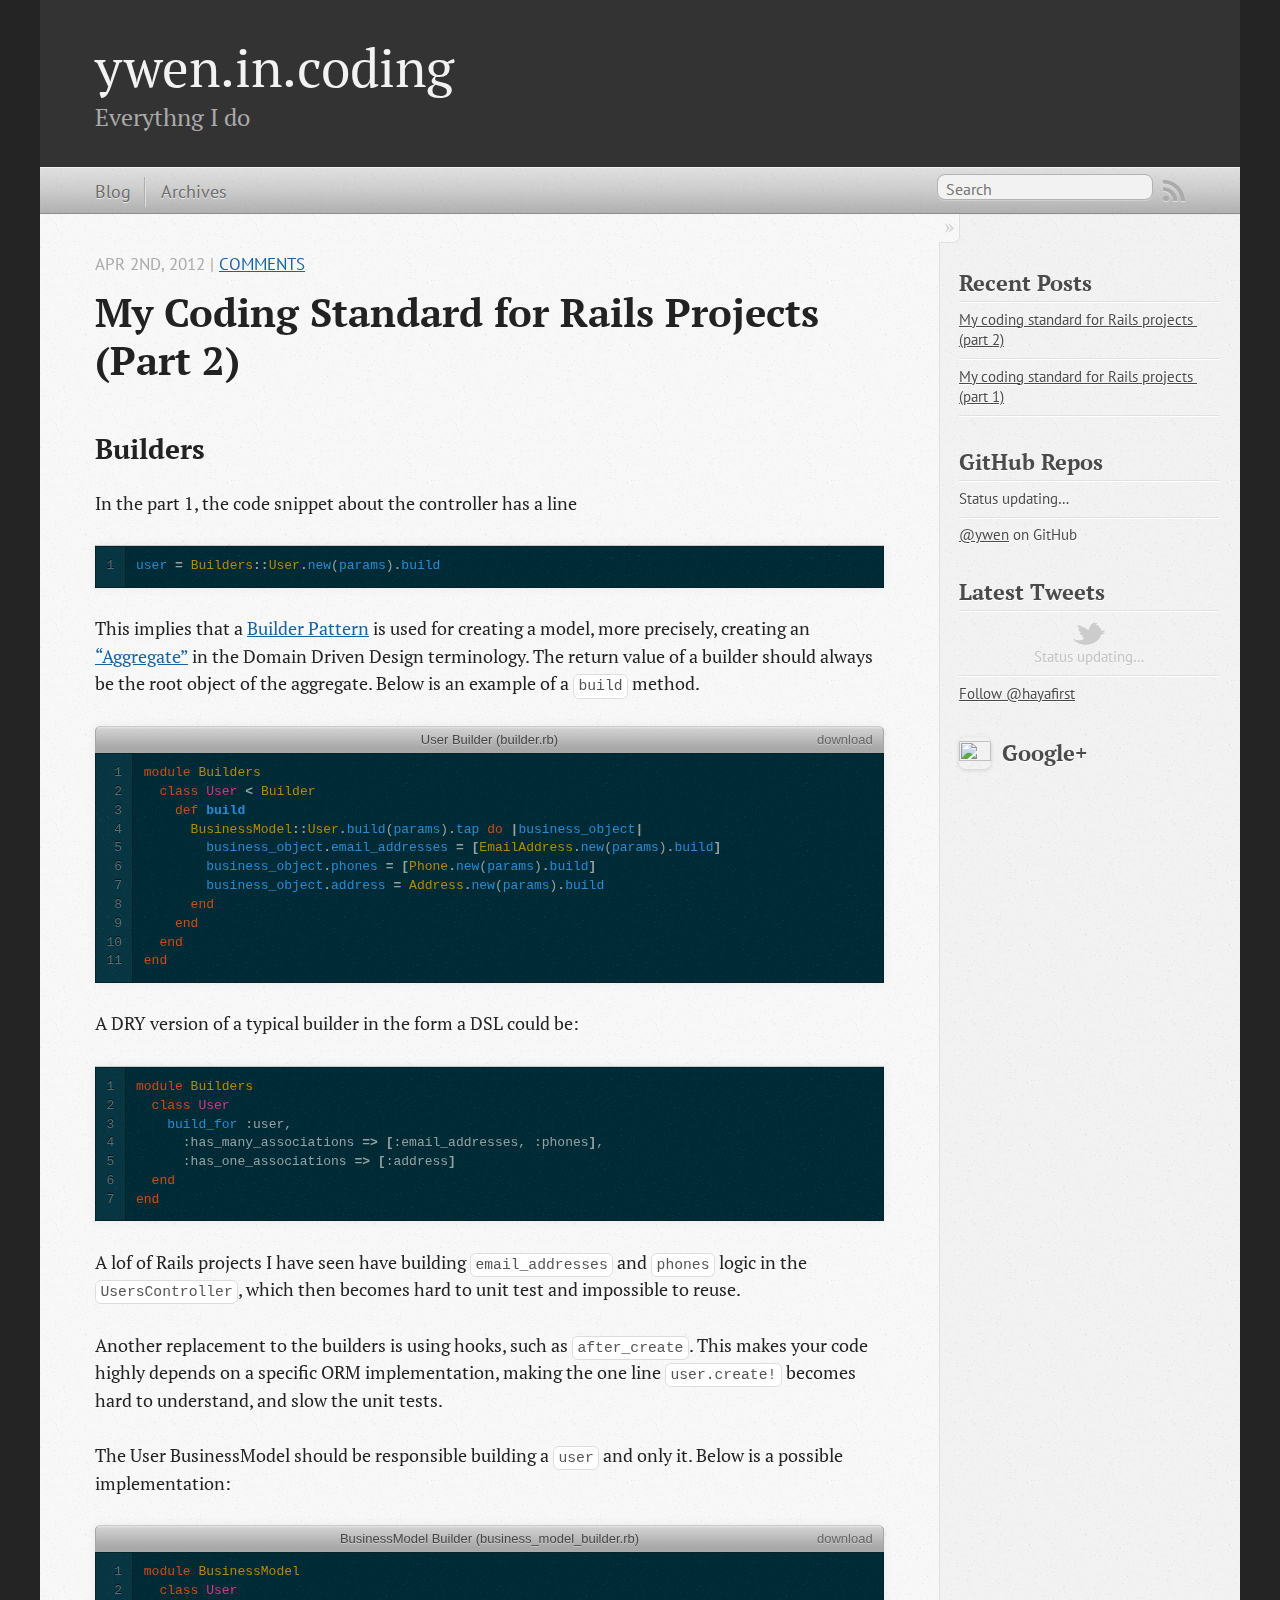
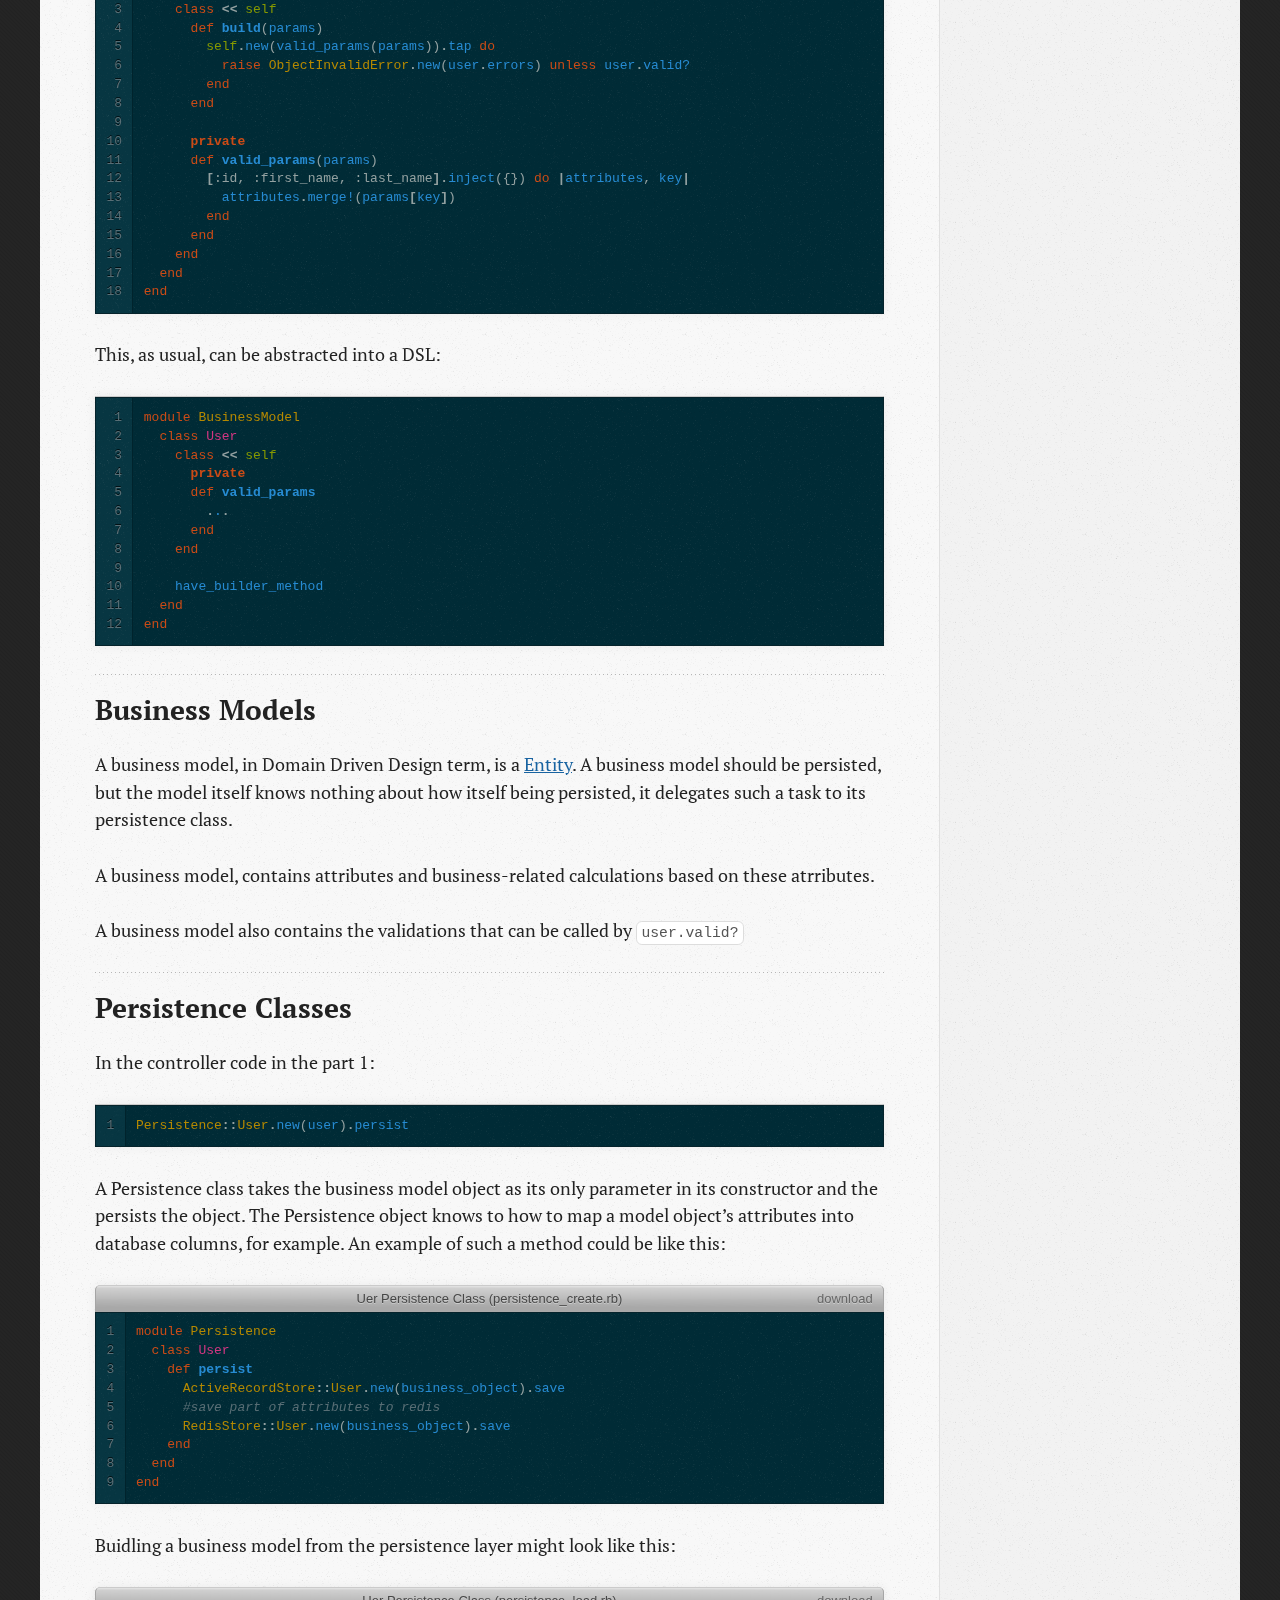
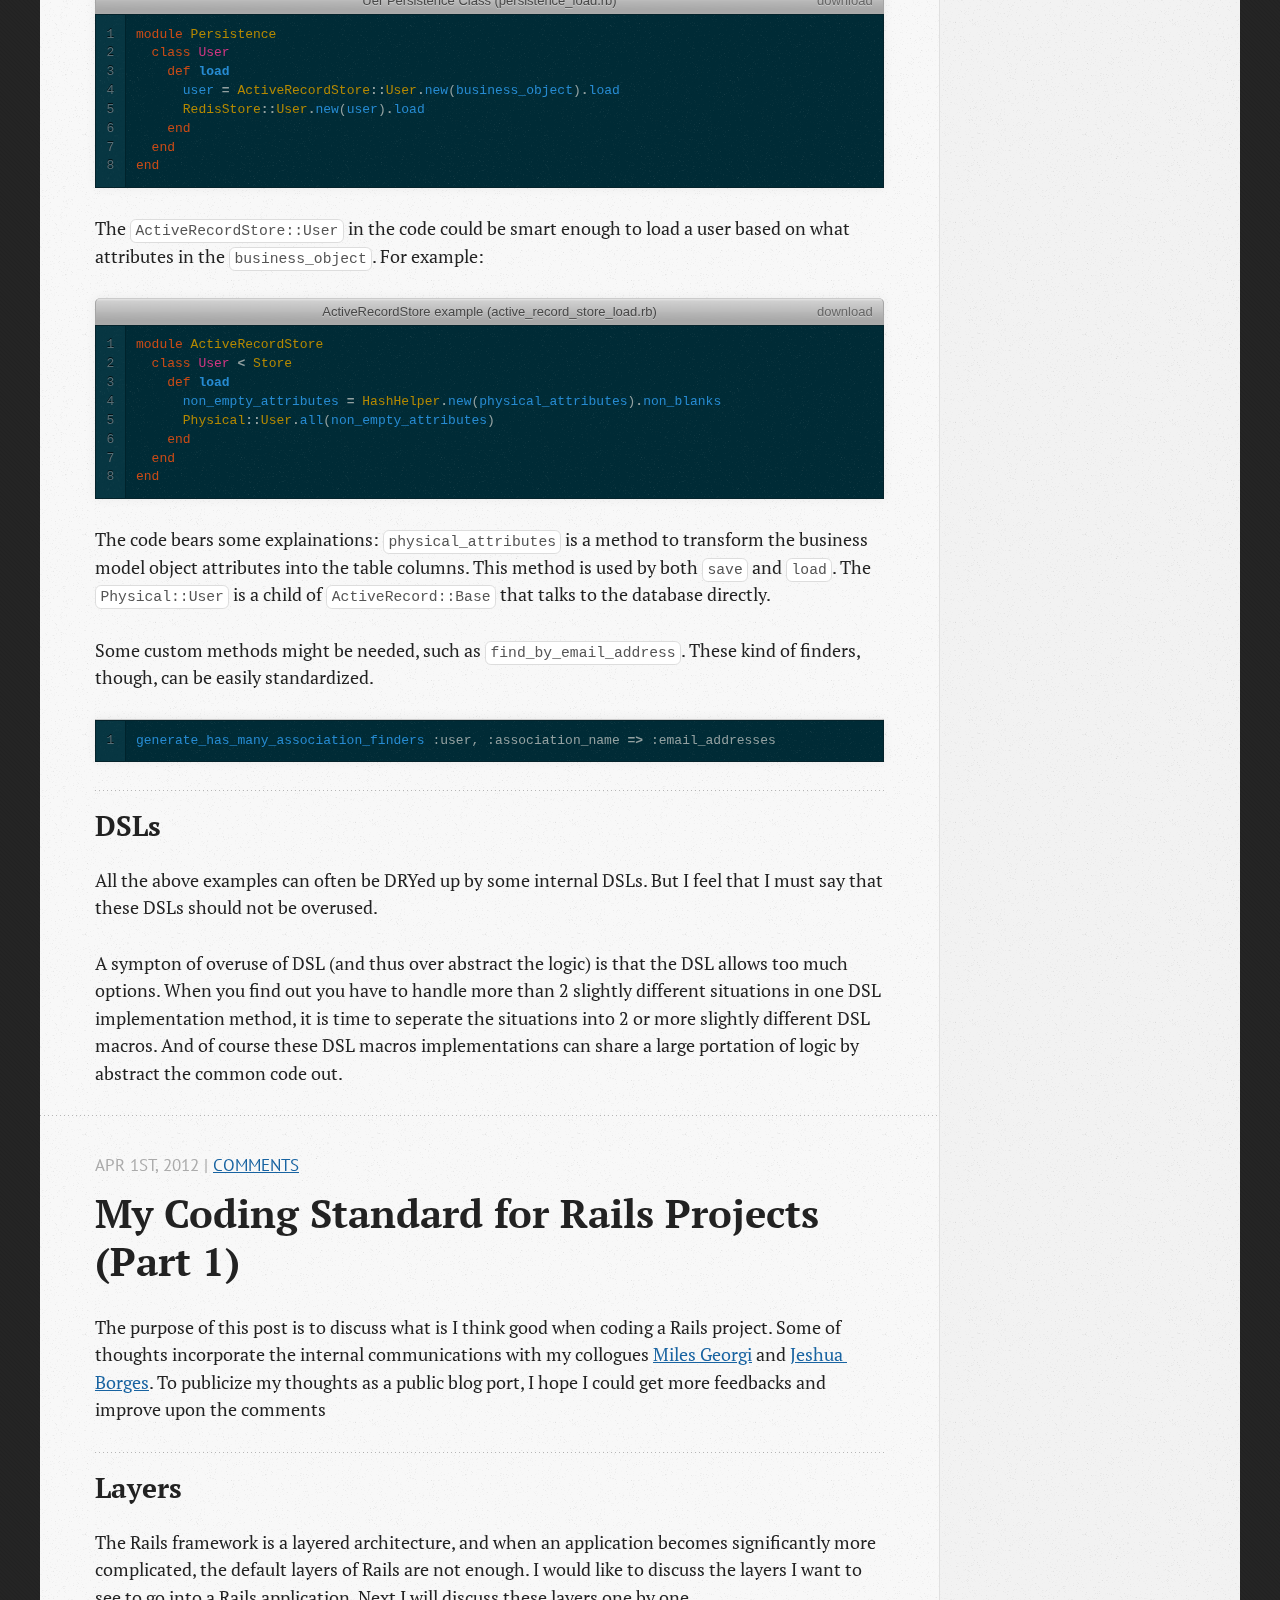
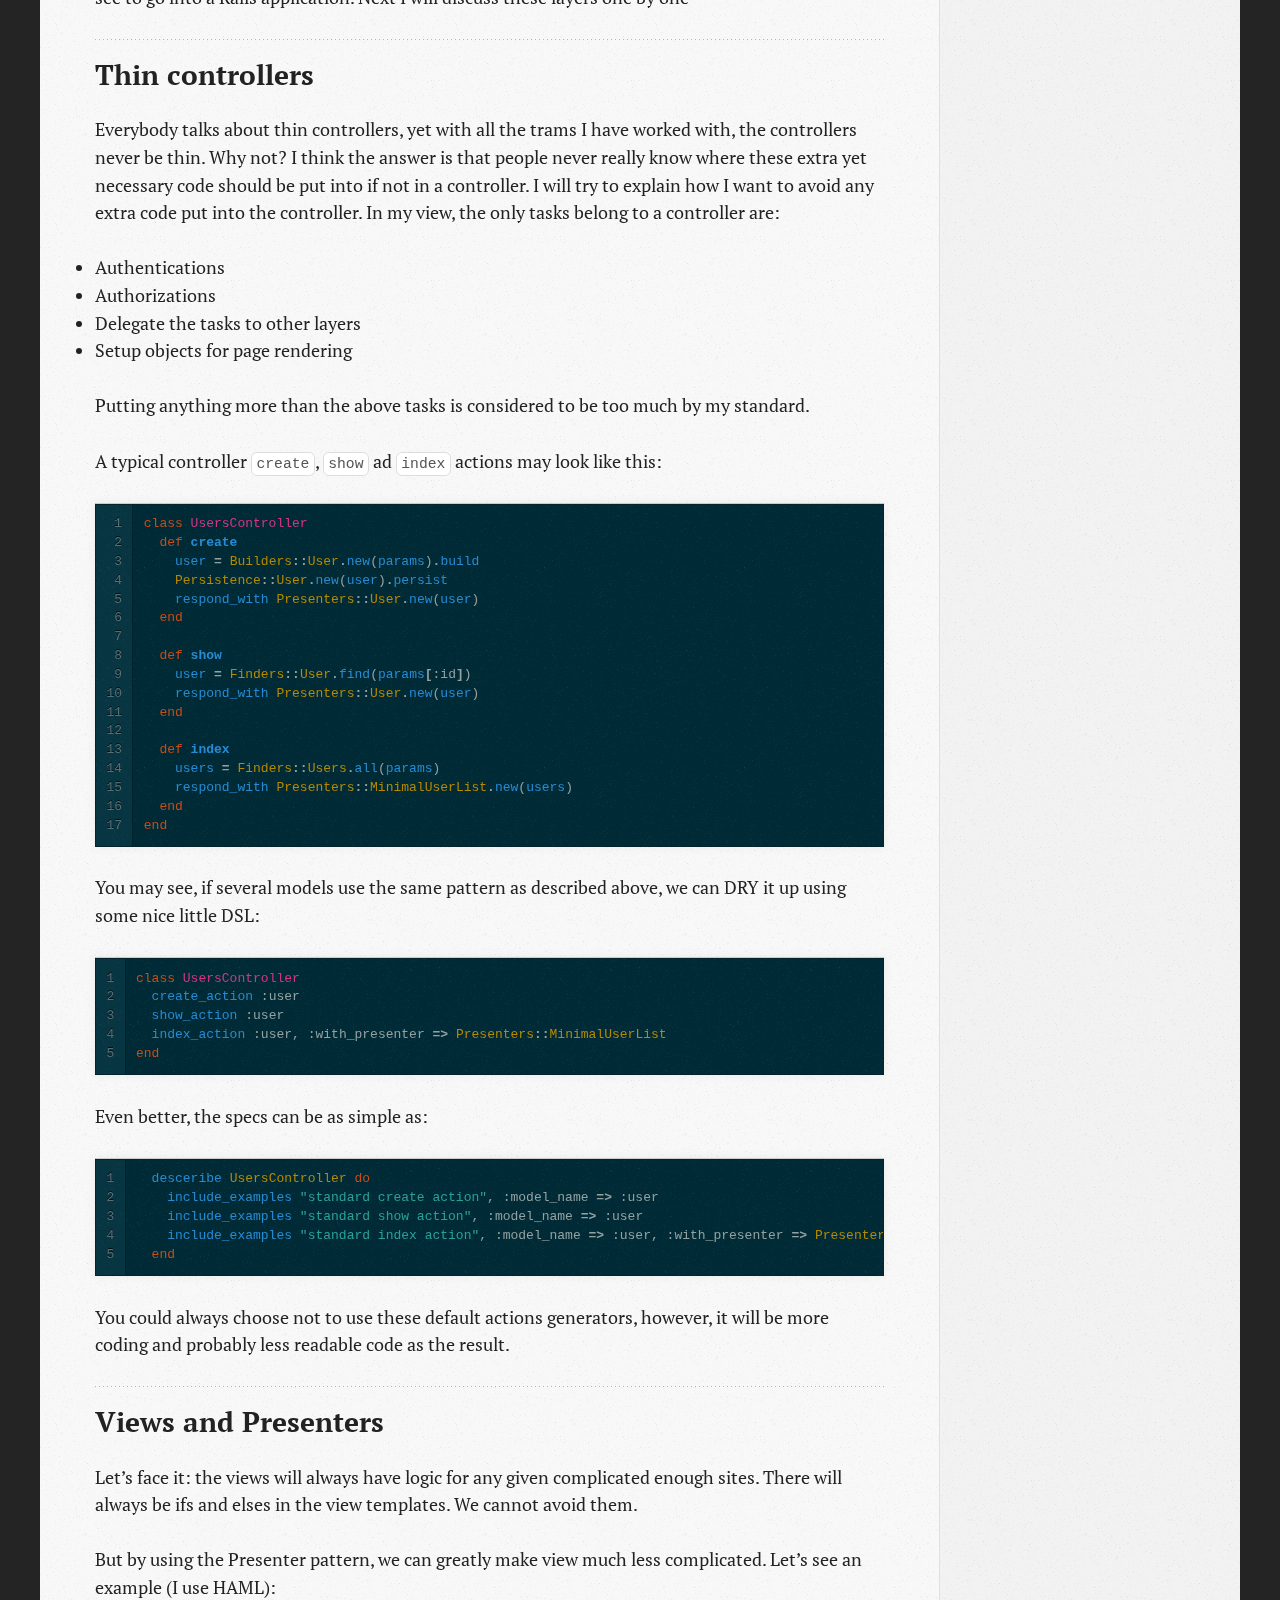
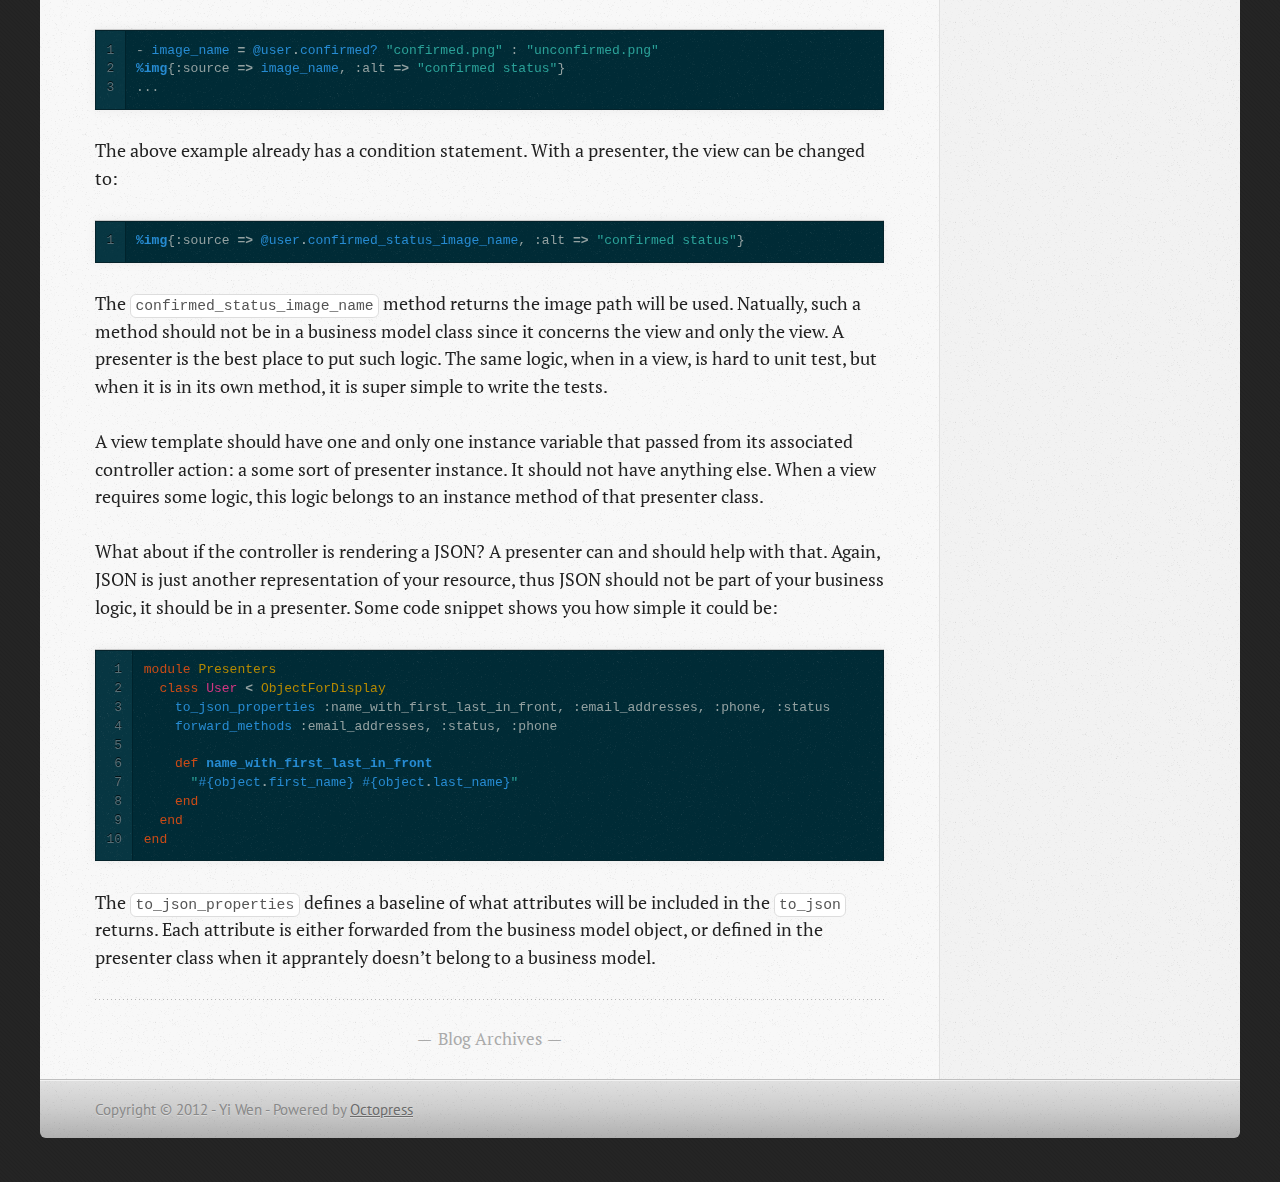
==== index.html @ 6535b7af "Site updated at 2012-04-03 04:26:03 UTC" ====
<!DOCTYPE html>
<!--[if IEMobile 7 ]><html class="no-js iem7"><![endif]-->
<!--[if lt IE 9]><html class="no-js lte-ie8"><![endif]-->
<!--[if (gt IE 8)|(gt IEMobile 7)|!(IEMobile)|!(IE)]><!--><html class="no-js" lang="en"><!--<![endif]-->
<head>
  <meta charset="utf-8">
  <title>ywen.in.coding</title>
  <meta name="author" content="Yi Wen">

  
  <meta name="description" content="Builders In the part 1, the code snippet about the controller has a line 1
user = Builders::User.new(params).build This implies that a Builder &hellip;">
  

  <!-- http://t.co/dKP3o1e -->
  <meta name="HandheldFriendly" content="True">
  <meta name="MobileOptimized" content="320">
  <meta name="viewport" content="width=device-width, initial-scale=1">

  
  <link rel="canonical" href="http://ywen.github.com">
  <link href="/favicon.png" rel="icon">
  <link href="/stylesheets/screen.css" media="screen, projection" rel="stylesheet" type="text/css">
  <script src="/javascripts/modernizr-2.0.js"></script>
  <script src="/javascripts/ender.js"></script>
  <script src="/javascripts/octopress.js" type="text/javascript"></script>
  <link href="/atom.xml" rel="alternate" title="ywen.in.coding" type="application/atom+xml">
  <!--Fonts from Google"s Web font directory at http://google.com/webfonts -->
<link href="http://fonts.googleapis.com/css?family=PT+Serif:regular,italic,bold,bolditalic" rel="stylesheet" type="text/css">
<link href="http://fonts.googleapis.com/css?family=PT+Sans:regular,italic,bold,bolditalic" rel="stylesheet" type="text/css">

  

</head>

<body   >
  <header role="banner"><hgroup>
  <h1><a href="/">ywen.in.coding</a></h1>
  
    <h2>Everythng I do</h2>
  
</hgroup>

</header>
  <nav role="navigation"><ul class="subscription" data-subscription="rss">
  <li><a href="/atom.xml" rel="subscribe-rss" title="subscribe via RSS">RSS</a></li>
  
</ul>
  
<form action="http://google.com/search" method="get">
  <fieldset role="search">
    <input type="hidden" name="q" value="site:ywen.github.com" />
    <input class="search" type="text" name="q" results="0" placeholder="Search"/>
  </fieldset>
</form>
  
<ul class="main-navigation">
  <li><a href="/">Blog</a></li>
  <li><a href="/blog/archives">Archives</a></li>
</ul>

</nav>
  <div id="main">
    <div id="content">
      <div class="blog-index">
  
  
  
    <article>
      
  <header>
    
      <h1 class="entry-title"><a href="/blog/2012/04/02/coding-standard-part-2/">My Coding Standard for Rails Projects (Part 2)</a></h1>
    
    
      <p class="meta">
        








  


<time datetime="2012-04-02T00:00:00-05:00" pubdate data-updated="true">Apr 2<span>nd</span>, 2012</time>
        
         | <a href="/blog/2012/04/02/coding-standard-part-2/#disqus_thread">Comments</a>
        
      </p>
    
  </header>


  <div class="entry-content"><h2>Builders</h2>

<p>In the part 1, the code snippet about the controller has a line</p>

<figure class='code'><figcaption><span></span></figcaption><div class="highlight"><table><tr><td class="gutter"><pre class="line-numbers"><span class='line-number'>1</span>
</pre></td><td class='code'><pre><code class='ruby'><span class='line'><span class="n">user</span> <span class="o">=</span> <span class="no">Builders</span><span class="o">::</span><span class="no">User</span><span class="o">.</span><span class="n">new</span><span class="p">(</span><span class="n">params</span><span class="p">)</span><span class="o">.</span><span class="n">build</span>
</span></code></pre></td></tr></table></div></figure>


<p>This implies that a <a href="http://en.wikipedia.org/wiki/Builder_pattern">Builder Pattern</a> is used for creating a model, more precisely, creating an <a href="http://domaindrivendesign.org/node/88">&#8220;Aggregate&#8221;</a> in the Domain Driven Design terminology. The return value of a builder should always be the root object of the aggregate. Below is an example of a <code>build</code> method.</p>

<figure class='code'><figcaption><span>User Builder  (builder.rb)</span> <a href='/downloads/code/builder.rb'>download</a></figcaption>
 <div class="highlight"><table><tr><td class="gutter"><pre class="line-numbers"><span class='line-number'>1</span>
<span class='line-number'>2</span>
<span class='line-number'>3</span>
<span class='line-number'>4</span>
<span class='line-number'>5</span>
<span class='line-number'>6</span>
<span class='line-number'>7</span>
<span class='line-number'>8</span>
<span class='line-number'>9</span>
<span class='line-number'>10</span>
<span class='line-number'>11</span>
</pre></td><td class='code'><pre><code class='ruby'><span class='line'><span class="k">module</span> <span class="nn">Builders</span>
</span><span class='line'>  <span class="k">class</span> <span class="nc">User</span> <span class="o">&lt;</span> <span class="no">Builder</span>
</span><span class='line'>    <span class="k">def</span> <span class="nf">build</span>
</span><span class='line'>      <span class="no">BusinessModel</span><span class="o">::</span><span class="no">User</span><span class="o">.</span><span class="n">build</span><span class="p">(</span><span class="n">params</span><span class="p">)</span><span class="o">.</span><span class="n">tap</span> <span class="k">do</span> <span class="o">|</span><span class="n">business_object</span><span class="o">|</span>
</span><span class='line'>        <span class="n">business_object</span><span class="o">.</span><span class="n">email_addresses</span> <span class="o">=</span> <span class="o">[</span><span class="no">EmailAddress</span><span class="o">.</span><span class="n">new</span><span class="p">(</span><span class="n">params</span><span class="p">)</span><span class="o">.</span><span class="n">build</span><span class="o">]</span>
</span><span class='line'>        <span class="n">business_object</span><span class="o">.</span><span class="n">phones</span> <span class="o">=</span> <span class="o">[</span><span class="no">Phone</span><span class="o">.</span><span class="n">new</span><span class="p">(</span><span class="n">params</span><span class="p">)</span><span class="o">.</span><span class="n">build</span><span class="o">]</span>
</span><span class='line'>        <span class="n">business_object</span><span class="o">.</span><span class="n">address</span> <span class="o">=</span> <span class="no">Address</span><span class="o">.</span><span class="n">new</span><span class="p">(</span><span class="n">params</span><span class="p">)</span><span class="o">.</span><span class="n">build</span>
</span><span class='line'>      <span class="k">end</span>
</span><span class='line'>    <span class="k">end</span>
</span><span class='line'>  <span class="k">end</span>
</span><span class='line'><span class="k">end</span>
</span></code></pre></td></tr></table></div></figure>


<p>A DRY version of a typical builder in the form a DSL could be:</p>

<figure class='code'><figcaption><span></span></figcaption><div class="highlight"><table><tr><td class="gutter"><pre class="line-numbers"><span class='line-number'>1</span>
<span class='line-number'>2</span>
<span class='line-number'>3</span>
<span class='line-number'>4</span>
<span class='line-number'>5</span>
<span class='line-number'>6</span>
<span class='line-number'>7</span>
</pre></td><td class='code'><pre><code class='ruby'><span class='line'><span class="k">module</span> <span class="nn">Builders</span>
</span><span class='line'>  <span class="k">class</span> <span class="nc">User</span>
</span><span class='line'>    <span class="n">build_for</span> <span class="ss">:user</span><span class="p">,</span>
</span><span class='line'>      <span class="ss">:has_many_associations</span> <span class="o">=&gt;</span> <span class="o">[</span><span class="ss">:email_addresses</span><span class="p">,</span> <span class="ss">:phones</span><span class="o">]</span><span class="p">,</span>
</span><span class='line'>      <span class="ss">:has_one_associations</span> <span class="o">=&gt;</span> <span class="o">[</span><span class="ss">:address</span><span class="o">]</span>
</span><span class='line'>  <span class="k">end</span>
</span><span class='line'><span class="k">end</span>
</span></code></pre></td></tr></table></div></figure>


<p>A lof of Rails projects I have seen have building <code>email_addresses</code> and <code>phones</code> logic in the <code>UsersController</code>, which then becomes hard to unit test and impossible to reuse.</p>

<p>Another replacement to the builders is using hooks, such as <code>after_create</code>. This makes your code highly depends on a specific ORM implementation, making the one line <code>user.create!</code> becomes hard to understand, and slow the unit tests.</p>

<p>The User BusinessModel should be responsible building a <code>user</code> and only it. Below is a possible implementation:</p>

<figure class='code'><figcaption><span>BusinessModel Builder  (business_model_builder.rb)</span> <a href='/downloads/code/business_model_builder.rb'>download</a></figcaption>
 <div class="highlight"><table><tr><td class="gutter"><pre class="line-numbers"><span class='line-number'>1</span>
<span class='line-number'>2</span>
<span class='line-number'>3</span>
<span class='line-number'>4</span>
<span class='line-number'>5</span>
<span class='line-number'>6</span>
<span class='line-number'>7</span>
<span class='line-number'>8</span>
<span class='line-number'>9</span>
<span class='line-number'>10</span>
<span class='line-number'>11</span>
<span class='line-number'>12</span>
<span class='line-number'>13</span>
<span class='line-number'>14</span>
<span class='line-number'>15</span>
<span class='line-number'>16</span>
<span class='line-number'>17</span>
<span class='line-number'>18</span>
</pre></td><td class='code'><pre><code class='ruby'><span class='line'><span class="k">module</span> <span class="nn">BusinessModel</span>
</span><span class='line'>  <span class="k">class</span> <span class="nc">User</span>
</span><span class='line'>    <span class="k">class</span> <span class="o">&lt;&lt;</span> <span class="nb">self</span>
</span><span class='line'>      <span class="k">def</span> <span class="nf">build</span><span class="p">(</span><span class="n">params</span><span class="p">)</span>
</span><span class='line'>        <span class="nb">self</span><span class="o">.</span><span class="n">new</span><span class="p">(</span><span class="n">valid_params</span><span class="p">(</span><span class="n">params</span><span class="p">))</span><span class="o">.</span><span class="n">tap</span> <span class="k">do</span>
</span><span class='line'>          <span class="k">raise</span> <span class="no">ObjectInvalidError</span><span class="o">.</span><span class="n">new</span><span class="p">(</span><span class="n">user</span><span class="o">.</span><span class="n">errors</span><span class="p">)</span> <span class="k">unless</span> <span class="n">user</span><span class="o">.</span><span class="n">valid?</span>
</span><span class='line'>        <span class="k">end</span>
</span><span class='line'>      <span class="k">end</span>
</span><span class='line'>
</span><span class='line'>      <span class="kp">private</span>
</span><span class='line'>      <span class="k">def</span> <span class="nf">valid_params</span><span class="p">(</span><span class="n">params</span><span class="p">)</span>
</span><span class='line'>        <span class="o">[</span><span class="ss">:id</span><span class="p">,</span> <span class="ss">:first_name</span><span class="p">,</span> <span class="ss">:last_name</span><span class="o">].</span><span class="n">inject</span><span class="p">({})</span> <span class="k">do</span> <span class="o">|</span><span class="n">attributes</span><span class="p">,</span> <span class="n">key</span><span class="o">|</span>
</span><span class='line'>          <span class="n">attributes</span><span class="o">.</span><span class="n">merge!</span><span class="p">(</span><span class="n">params</span><span class="o">[</span><span class="n">key</span><span class="o">]</span><span class="p">)</span>
</span><span class='line'>        <span class="k">end</span>
</span><span class='line'>      <span class="k">end</span>
</span><span class='line'>    <span class="k">end</span>
</span><span class='line'>  <span class="k">end</span>
</span><span class='line'><span class="k">end</span>
</span></code></pre></td></tr></table></div></figure>


<p>This, as usual, can be abstracted into a DSL:</p>

<figure class='code'><figcaption><span></span></figcaption><div class="highlight"><table><tr><td class="gutter"><pre class="line-numbers"><span class='line-number'>1</span>
<span class='line-number'>2</span>
<span class='line-number'>3</span>
<span class='line-number'>4</span>
<span class='line-number'>5</span>
<span class='line-number'>6</span>
<span class='line-number'>7</span>
<span class='line-number'>8</span>
<span class='line-number'>9</span>
<span class='line-number'>10</span>
<span class='line-number'>11</span>
<span class='line-number'>12</span>
</pre></td><td class='code'><pre><code class='ruby'><span class='line'><span class="k">module</span> <span class="nn">BusinessModel</span>
</span><span class='line'>  <span class="k">class</span> <span class="nc">User</span>
</span><span class='line'>    <span class="k">class</span> <span class="o">&lt;&lt;</span> <span class="nb">self</span>
</span><span class='line'>      <span class="kp">private</span>
</span><span class='line'>      <span class="k">def</span> <span class="nf">valid_params</span>
</span><span class='line'>        <span class="o">.</span><span class="n">.</span><span class="o">.</span>
</span><span class='line'>      <span class="k">end</span>
</span><span class='line'>    <span class="k">end</span>
</span><span class='line'>
</span><span class='line'>    <span class="n">have_builder_method</span>
</span><span class='line'>  <span class="k">end</span>
</span><span class='line'><span class="k">end</span>
</span></code></pre></td></tr></table></div></figure>


<h2>Business Models</h2>

<p>A business model, in Domain Driven Design term, is a <a href="http://domaindrivendesign.org/node/109">Entity</a>. A business model should be persisted, but the model itself knows nothing about how itself being persisted, it delegates such a task to its persistence class.</p>

<p>A business model, contains attributes and business-related calculations based on these atrributes.</p>

<p>A business model also contains the validations that can be called by <code>user.valid?</code></p>

<h2>Persistence Classes</h2>

<p>In the controller code in the part 1:</p>

<figure class='code'><figcaption><span></span></figcaption><div class="highlight"><table><tr><td class="gutter"><pre class="line-numbers"><span class='line-number'>1</span>
</pre></td><td class='code'><pre><code class='ruby'><span class='line'><span class="no">Persistence</span><span class="o">::</span><span class="no">User</span><span class="o">.</span><span class="n">new</span><span class="p">(</span><span class="n">user</span><span class="p">)</span><span class="o">.</span><span class="n">persist</span>
</span></code></pre></td></tr></table></div></figure>


<p>A Persistence class takes the business model object as its only parameter in its constructor and the persists the object. The Persistence object knows to how to map a model object&#8217;s attributes into database columns, for example. An example of such a method could be like this:</p>

<figure class='code'><figcaption><span>Uer Persistence Class  (persistence_create.rb)</span> <a href='/downloads/code/persistence_create.rb'>download</a></figcaption>
 <div class="highlight"><table><tr><td class="gutter"><pre class="line-numbers"><span class='line-number'>1</span>
<span class='line-number'>2</span>
<span class='line-number'>3</span>
<span class='line-number'>4</span>
<span class='line-number'>5</span>
<span class='line-number'>6</span>
<span class='line-number'>7</span>
<span class='line-number'>8</span>
<span class='line-number'>9</span>
</pre></td><td class='code'><pre><code class='ruby'><span class='line'><span class="k">module</span> <span class="nn">Persistence</span>
</span><span class='line'>  <span class="k">class</span> <span class="nc">User</span>
</span><span class='line'>    <span class="k">def</span> <span class="nf">persist</span>
</span><span class='line'>      <span class="no">ActiveRecordStore</span><span class="o">::</span><span class="no">User</span><span class="o">.</span><span class="n">new</span><span class="p">(</span><span class="n">business_object</span><span class="p">)</span><span class="o">.</span><span class="n">save</span>
</span><span class='line'>      <span class="c1">#save part of attributes to redis</span>
</span><span class='line'>      <span class="no">RedisStore</span><span class="o">::</span><span class="no">User</span><span class="o">.</span><span class="n">new</span><span class="p">(</span><span class="n">business_object</span><span class="p">)</span><span class="o">.</span><span class="n">save</span>
</span><span class='line'>    <span class="k">end</span>
</span><span class='line'>  <span class="k">end</span>
</span><span class='line'><span class="k">end</span>
</span></code></pre></td></tr></table></div></figure>


<p>Buidling a business model from the persistence layer might look like this:</p>

<figure class='code'><figcaption><span>Uer Persistence Class  (persistence_load.rb)</span> <a href='/downloads/code/persistence_load.rb'>download</a></figcaption>
 <div class="highlight"><table><tr><td class="gutter"><pre class="line-numbers"><span class='line-number'>1</span>
<span class='line-number'>2</span>
<span class='line-number'>3</span>
<span class='line-number'>4</span>
<span class='line-number'>5</span>
<span class='line-number'>6</span>
<span class='line-number'>7</span>
<span class='line-number'>8</span>
</pre></td><td class='code'><pre><code class='ruby'><span class='line'><span class="k">module</span> <span class="nn">Persistence</span>
</span><span class='line'>  <span class="k">class</span> <span class="nc">User</span>
</span><span class='line'>    <span class="k">def</span> <span class="nf">load</span>
</span><span class='line'>      <span class="n">user</span> <span class="o">=</span> <span class="no">ActiveRecordStore</span><span class="o">::</span><span class="no">User</span><span class="o">.</span><span class="n">new</span><span class="p">(</span><span class="n">business_object</span><span class="p">)</span><span class="o">.</span><span class="n">load</span>
</span><span class='line'>      <span class="no">RedisStore</span><span class="o">::</span><span class="no">User</span><span class="o">.</span><span class="n">new</span><span class="p">(</span><span class="n">user</span><span class="p">)</span><span class="o">.</span><span class="n">load</span>
</span><span class='line'>    <span class="k">end</span>
</span><span class='line'>  <span class="k">end</span>
</span><span class='line'><span class="k">end</span>
</span></code></pre></td></tr></table></div></figure>


<p>The <code>ActiveRecordStore::User</code> in the code could be smart enough to load a user based on what attributes in the <code>business_object</code>. For example:</p>

<figure class='code'><figcaption><span>ActiveRecordStore example  (active_record_store_load.rb)</span> <a href='/downloads/code/active_record_store_load.rb'>download</a></figcaption>
 <div class="highlight"><table><tr><td class="gutter"><pre class="line-numbers"><span class='line-number'>1</span>
<span class='line-number'>2</span>
<span class='line-number'>3</span>
<span class='line-number'>4</span>
<span class='line-number'>5</span>
<span class='line-number'>6</span>
<span class='line-number'>7</span>
<span class='line-number'>8</span>
</pre></td><td class='code'><pre><code class='ruby'><span class='line'><span class="k">module</span> <span class="nn">ActiveRecordStore</span>
</span><span class='line'>  <span class="k">class</span> <span class="nc">User</span> <span class="o">&lt;</span> <span class="no">Store</span>
</span><span class='line'>    <span class="k">def</span> <span class="nf">load</span>
</span><span class='line'>      <span class="n">non_empty_attributes</span> <span class="o">=</span> <span class="no">HashHelper</span><span class="o">.</span><span class="n">new</span><span class="p">(</span><span class="n">physical_attributes</span><span class="p">)</span><span class="o">.</span><span class="n">non_blanks</span>
</span><span class='line'>      <span class="no">Physical</span><span class="o">::</span><span class="no">User</span><span class="o">.</span><span class="n">all</span><span class="p">(</span><span class="n">non_empty_attributes</span><span class="p">)</span>
</span><span class='line'>    <span class="k">end</span>
</span><span class='line'>  <span class="k">end</span>
</span><span class='line'><span class="k">end</span>
</span></code></pre></td></tr></table></div></figure>


<p>The code bears some explainations: <code>physical_attributes</code> is a method to transform the business model object attributes into the table columns. This method is used by both <code>save</code> and <code>load</code>. The <code>Physical::User</code> is a child of <code>ActiveRecord::Base</code> that talks to the database directly.</p>

<p>Some custom methods might be needed, such as <code>find_by_email_address</code>. These kind of finders, though, can be easily standardized.</p>

<figure class='code'><figcaption><span></span></figcaption><div class="highlight"><table><tr><td class="gutter"><pre class="line-numbers"><span class='line-number'>1</span>
</pre></td><td class='code'><pre><code class='ruby'><span class='line'><span class="n">generate_has_many_association_finders</span> <span class="ss">:user</span><span class="p">,</span> <span class="ss">:association_name</span> <span class="o">=&gt;</span> <span class="ss">:email_addresses</span>
</span></code></pre></td></tr></table></div></figure>


<h2>DSLs</h2>

<p>All the above examples can often be DRYed up by some internal DSLs. But I feel that I must say that these DSLs should not be overused.</p>

<p>A sympton of overuse of DSL (and thus over abstract the logic) is that the DSL allows too much options. When you find out you have to handle more than 2 slightly different situations in one DSL implementation method, it is time to seperate the situations into 2 or more slightly different DSL macros. And of course these DSL macros implementations can share a large portation of logic by abstract the common code out.</p>
</div>
  
  


    </article>
  
  
    <article>
      
  <header>
    
      <h1 class="entry-title"><a href="/blog/2012/04/01/coding-standard-part-1/">My Coding Standard for Rails Projects (Part 1)</a></h1>
    
    
      <p class="meta">
        








  


<time datetime="2012-04-01T00:00:00-05:00" pubdate data-updated="true">Apr 1<span>st</span>, 2012</time>
        
         | <a href="/blog/2012/04/01/coding-standard-part-1/#disqus_thread">Comments</a>
        
      </p>
    
  </header>


  <div class="entry-content"><p>The purpose of this post is to discuss what is I think good when coding a Rails project. Some of thoughts incorporate the internal communications with my collogues <a href="https://github.com/azimux">Miles Georgi</a> and <a href="https://github.com/jeshuaborges">Jeshua Borges</a>. To publicize my thoughts as a public blog port, I hope I could get more feedbacks and improve upon the comments</p>

<h2>Layers</h2>

<p>The Rails framework is a layered architecture, and when an application becomes significantly more complicated, the default layers of Rails are not enough. I would like to discuss the layers I want to see to go into a Rails application. Next I will discuss these layers one by one</p>

<h2>Thin controllers</h2>

<p>Everybody talks about thin controllers, yet with all the trams I have worked with, the controllers never be thin. Why not? I think the answer is that people never really know where these extra yet necessary code should be put into if not in a controller. I will try to explain how I want to avoid any extra code put into the controller. In my view, the only tasks belong to a controller are:</p>

<ul>
<li>Authentications</li>
<li>Authorizations</li>
<li>Delegate the tasks to other layers</li>
<li>Setup objects for page rendering</li>
</ul>


<p>Putting anything more than the above tasks is considered to be too much by my standard.</p>

<p>A typical controller <code>create</code>, <code>show</code> ad <code>index</code> actions may look like this:</p>

<figure class='code'><figcaption><span></span></figcaption><div class="highlight"><table><tr><td class="gutter"><pre class="line-numbers"><span class='line-number'>1</span>
<span class='line-number'>2</span>
<span class='line-number'>3</span>
<span class='line-number'>4</span>
<span class='line-number'>5</span>
<span class='line-number'>6</span>
<span class='line-number'>7</span>
<span class='line-number'>8</span>
<span class='line-number'>9</span>
<span class='line-number'>10</span>
<span class='line-number'>11</span>
<span class='line-number'>12</span>
<span class='line-number'>13</span>
<span class='line-number'>14</span>
<span class='line-number'>15</span>
<span class='line-number'>16</span>
<span class='line-number'>17</span>
</pre></td><td class='code'><pre><code class='ruby'><span class='line'><span class="k">class</span> <span class="nc">UsersController</span>
</span><span class='line'>  <span class="k">def</span> <span class="nf">create</span>
</span><span class='line'>    <span class="n">user</span> <span class="o">=</span> <span class="no">Builders</span><span class="o">::</span><span class="no">User</span><span class="o">.</span><span class="n">new</span><span class="p">(</span><span class="n">params</span><span class="p">)</span><span class="o">.</span><span class="n">build</span>
</span><span class='line'>    <span class="no">Persistence</span><span class="o">::</span><span class="no">User</span><span class="o">.</span><span class="n">new</span><span class="p">(</span><span class="n">user</span><span class="p">)</span><span class="o">.</span><span class="n">persist</span>
</span><span class='line'>    <span class="n">respond_with</span> <span class="no">Presenters</span><span class="o">::</span><span class="no">User</span><span class="o">.</span><span class="n">new</span><span class="p">(</span><span class="n">user</span><span class="p">)</span>
</span><span class='line'>  <span class="k">end</span>
</span><span class='line'>
</span><span class='line'>  <span class="k">def</span> <span class="nf">show</span>
</span><span class='line'>    <span class="n">user</span> <span class="o">=</span> <span class="no">Finders</span><span class="o">::</span><span class="no">User</span><span class="o">.</span><span class="n">find</span><span class="p">(</span><span class="n">params</span><span class="o">[</span><span class="ss">:id</span><span class="o">]</span><span class="p">)</span>
</span><span class='line'>    <span class="n">respond_with</span> <span class="no">Presenters</span><span class="o">::</span><span class="no">User</span><span class="o">.</span><span class="n">new</span><span class="p">(</span><span class="n">user</span><span class="p">)</span>
</span><span class='line'>  <span class="k">end</span>
</span><span class='line'>
</span><span class='line'>  <span class="k">def</span> <span class="nf">index</span>
</span><span class='line'>    <span class="n">users</span> <span class="o">=</span> <span class="no">Finders</span><span class="o">::</span><span class="no">Users</span><span class="o">.</span><span class="n">all</span><span class="p">(</span><span class="n">params</span><span class="p">)</span>
</span><span class='line'>    <span class="n">respond_with</span> <span class="no">Presenters</span><span class="o">::</span><span class="no">MinimalUserList</span><span class="o">.</span><span class="n">new</span><span class="p">(</span><span class="n">users</span><span class="p">)</span>
</span><span class='line'>  <span class="k">end</span>
</span><span class='line'><span class="k">end</span>
</span></code></pre></td></tr></table></div></figure>


<p>You may see, if several models use the same pattern as described above, we can DRY it up using some nice little DSL:</p>

<figure class='code'><figcaption><span></span></figcaption><div class="highlight"><table><tr><td class="gutter"><pre class="line-numbers"><span class='line-number'>1</span>
<span class='line-number'>2</span>
<span class='line-number'>3</span>
<span class='line-number'>4</span>
<span class='line-number'>5</span>
</pre></td><td class='code'><pre><code class='ruby'><span class='line'><span class="k">class</span> <span class="nc">UsersController</span>
</span><span class='line'>  <span class="n">create_action</span> <span class="ss">:user</span>
</span><span class='line'>  <span class="n">show_action</span> <span class="ss">:user</span>
</span><span class='line'>  <span class="n">index_action</span> <span class="ss">:user</span><span class="p">,</span> <span class="ss">:with_presenter</span> <span class="o">=&gt;</span> <span class="no">Presenters</span><span class="o">::</span><span class="no">MinimalUserList</span>
</span><span class='line'><span class="k">end</span>
</span></code></pre></td></tr></table></div></figure>


<p>Even better, the specs can be as simple as:</p>

<figure class='code'><figcaption><span></span></figcaption><div class="highlight"><table><tr><td class="gutter"><pre class="line-numbers"><span class='line-number'>1</span>
<span class='line-number'>2</span>
<span class='line-number'>3</span>
<span class='line-number'>4</span>
<span class='line-number'>5</span>
</pre></td><td class='code'><pre><code class='ruby'><span class='line'>  <span class="n">desceribe</span> <span class="no">UsersController</span> <span class="k">do</span>
</span><span class='line'>    <span class="n">include_examples</span> <span class="s2">&quot;standard create action&quot;</span><span class="p">,</span> <span class="ss">:model_name</span> <span class="o">=&gt;</span> <span class="ss">:user</span>
</span><span class='line'>    <span class="n">include_examples</span> <span class="s2">&quot;standard show action&quot;</span><span class="p">,</span> <span class="ss">:model_name</span> <span class="o">=&gt;</span> <span class="ss">:user</span>
</span><span class='line'>    <span class="n">include_examples</span> <span class="s2">&quot;standard index action&quot;</span><span class="p">,</span> <span class="ss">:model_name</span> <span class="o">=&gt;</span> <span class="ss">:user</span><span class="p">,</span> <span class="ss">:with_presenter</span> <span class="o">=&gt;</span> <span class="no">Presenters</span><span class="o">::</span><span class="no">MinimalUserList</span>
</span><span class='line'>  <span class="k">end</span>
</span></code></pre></td></tr></table></div></figure>


<p>You could always choose not to use these default actions generators, however, it will be more coding and probably less readable code as the result.</p>

<h2>Views and Presenters</h2>

<p>Let&#8217;s face it: the views will always have logic for any given complicated enough sites. There will always be ifs and elses in the view templates. We cannot avoid them.</p>

<p>But by using the Presenter pattern, we can greatly make view much less complicated. Let&#8217;s see an example (I use HAML):</p>

<figure class='code'><figcaption><span></span></figcaption><div class="highlight"><table><tr><td class="gutter"><pre class="line-numbers"><span class='line-number'>1</span>
<span class='line-number'>2</span>
<span class='line-number'>3</span>
</pre></td><td class='code'><pre><code class='haml'><span class='line'><span class="p">-</span> <span class="n">image_name</span> <span class="o">=</span> <span class="vi">@user</span><span class="o">.</span><span class="n">confirmed?</span> <span class="s2">&quot;confirmed.png&quot;</span> <span class="p">:</span> <span class="s2">&quot;unconfirmed.png&quot;</span>
</span><span class='line'><span class="nt">%img</span><span class="p">{</span><span class="ss">:source</span> <span class="o">=&gt;</span> <span class="n">image_name</span><span class="p">,</span> <span class="ss">:alt</span> <span class="o">=&gt;</span> <span class="s2">&quot;confirmed status&quot;</span><span class="p">}</span>
</span><span class='line'>...
</span></code></pre></td></tr></table></div></figure>


<p>The above example already has a condition statement. With a presenter, the view can be changed to:</p>

<figure class='code'><figcaption><span></span></figcaption><div class="highlight"><table><tr><td class="gutter"><pre class="line-numbers"><span class='line-number'>1</span>
</pre></td><td class='code'><pre><code class='haml'><span class='line'><span class="nt">%img</span><span class="p">{</span><span class="ss">:source</span> <span class="o">=&gt;</span> <span class="vi">@user</span><span class="o">.</span><span class="n">confirmed_status_image_name</span><span class="p">,</span> <span class="ss">:alt</span> <span class="o">=&gt;</span> <span class="s2">&quot;confirmed status&quot;</span><span class="p">}</span>
</span></code></pre></td></tr></table></div></figure>


<p>The <code>confirmed_status_image_name</code> method returns the image path will be used. Natually, such a method should not be in a business model class since it concerns the view and only the view. A presenter is the best place to put such logic. The same logic, when in a view, is hard to unit test, but when it is in its own method, it is super simple to write the tests.</p>

<p>A view template should have one and only one instance variable that passed from its associated controller action: a some sort of presenter instance. It should not have anything else. When a view requires some logic, this logic belongs to an instance method of that presenter class.</p>

<p>What about if the controller is rendering a JSON? A presenter can and should help with that. Again, JSON is just another representation of your resource, thus JSON should not be part of your business logic, it should be in a presenter. Some code snippet shows you how simple it could be:</p>

<figure class='code'><figcaption><span></span></figcaption><div class="highlight"><table><tr><td class="gutter"><pre class="line-numbers"><span class='line-number'>1</span>
<span class='line-number'>2</span>
<span class='line-number'>3</span>
<span class='line-number'>4</span>
<span class='line-number'>5</span>
<span class='line-number'>6</span>
<span class='line-number'>7</span>
<span class='line-number'>8</span>
<span class='line-number'>9</span>
<span class='line-number'>10</span>
</pre></td><td class='code'><pre><code class='ruby'><span class='line'><span class="k">module</span> <span class="nn">Presenters</span>
</span><span class='line'>  <span class="k">class</span> <span class="nc">User</span> <span class="o">&lt;</span> <span class="no">ObjectForDisplay</span>
</span><span class='line'>    <span class="n">to_json_properties</span> <span class="ss">:name_with_first_last_in_front</span><span class="p">,</span> <span class="ss">:email_addresses</span><span class="p">,</span> <span class="ss">:phone</span><span class="p">,</span> <span class="ss">:status</span>
</span><span class='line'>    <span class="n">forward_methods</span> <span class="ss">:email_addresses</span><span class="p">,</span> <span class="ss">:status</span><span class="p">,</span> <span class="ss">:phone</span>
</span><span class='line'>
</span><span class='line'>    <span class="k">def</span> <span class="nf">name_with_first_last_in_front</span>
</span><span class='line'>      <span class="s2">&quot;</span><span class="si">#{</span><span class="n">object</span><span class="o">.</span><span class="n">first_name</span><span class="si">}</span><span class="s2"> </span><span class="si">#{</span><span class="n">object</span><span class="o">.</span><span class="n">last_name</span><span class="si">}</span><span class="s2">&quot;</span>
</span><span class='line'>    <span class="k">end</span>
</span><span class='line'>  <span class="k">end</span>
</span><span class='line'><span class="k">end</span>
</span></code></pre></td></tr></table></div></figure>


<p>The <code>to_json_properties</code> defines a baseline of what attributes will be included in the <code>to_json</code> returns.  Each attribute is either forwarded from the business model object, or defined in the presenter class when it apprantely doesn&#8217;t belong to a business model.</p>
</div>
  
  


    </article>
  
  <div class="pagination">
    
    <a href="/blog/archives">Blog Archives</a>
    
  </div>
</div>
<aside class="sidebar">
  
    <section>
  <h1>Recent Posts</h1>
  <ul id="recent_posts">
    
      <li class="post">
        <a href="/blog/2012/04/02/coding-standard-part-2/">My coding standard for Rails projects (part 2)</a>
      </li>
    
      <li class="post">
        <a href="/blog/2012/04/01/coding-standard-part-1/">My coding standard for Rails projects (part 1)</a>
      </li>
    
  </ul>
</section>

<section>
  <h1>GitHub Repos</h1>
  <ul id="gh_repos">
    <li class="loading">Status updating&#8230;</li>
  </ul>
  
  <a href="https://github.com/ywen">@ywen</a> on GitHub
  
  <script type="text/javascript">
    $.domReady(function(){
        if (!window.jXHR){
            var jxhr = document.createElement('script');
            jxhr.type = 'text/javascript';
            jxhr.src = '/javascripts/libs/jXHR.js';
            var s = document.getElementsByTagName('script')[0];
            s.parentNode.insertBefore(jxhr, s);
        }

        github.showRepos({
            user: 'ywen',
            count: 0,
            skip_forks: true,
            target: '#gh_repos'
        });
    });
  </script>
  <script src="/javascripts/github.js" type="text/javascript"> </script>
</section>


<section>
  <h1>Latest Tweets</h1>
  <ul id="tweets">
    <li class="loading">Status updating&#8230;</li>
  </ul>
  <script type="text/javascript">
    $.domReady(function(){
      getTwitterFeed("hayafirst", 4, false);
    });
  </script>
  <script src="/javascripts/twitter.js" type="text/javascript"> </script>
  
    <a href="http://twitter.com/hayafirst" class="twitter-follow-button" data-show-count="false">Follow @hayafirst</a>
  
</section>



<section class="googleplus">
  <h1>
    <a href="https://plus.google.com/ywen.github?rel=author">
      <img src="http://www.google.com/images/icons/ui/gprofile_button-32.png" width="32" height="32">
      Google+
    </a>
  </h1>
</section>



  
</aside>

    </div>
  </div>
  <footer role="contentinfo"><p>
  Copyright &copy; 2012 - Yi Wen -
  <span class="credit">Powered by <a href="http://octopress.org">Octopress</a></span>
</p>

</footer>
  

<script type="text/javascript">
      var disqus_shortname = 'ywen';
      
        
        var disqus_script = 'count.js';
      
    (function () {
      var dsq = document.createElement('script'); dsq.type = 'text/javascript'; dsq.async = true;
      dsq.src = 'http://' + disqus_shortname + '.disqus.com/' + disqus_script;
      (document.getElementsByTagName('head')[0] || document.getElementsByTagName('body')[0]).appendChild(dsq);
    }());
</script>







  <script type="text/javascript">
    (function(){
      var twitterWidgets = document.createElement('script');
      twitterWidgets.type = 'text/javascript';
      twitterWidgets.async = true;
      twitterWidgets.src = 'http://platform.twitter.com/widgets.js';
      document.getElementsByTagName('head')[0].appendChild(twitterWidgets);
    })();
  </script>





</body>
</html>
---- stylesheets/screen.css ----
html,body,div,span,applet,object,iframe,h1,h2,h3,h4,h5,h6,p,blockquote,pre,a,abbr,acronym,address,big,cite,code,del,dfn,em,img,ins,kbd,q,s,samp,small,strike,strong,sub,sup,tt,var,b,u,i,center,dl,dt,dd,ol,ul,li,fieldset,form,label,legend,table,caption,tbody,tfoot,thead,tr,th,td,article,aside,canvas,details,embed,figure,figcaption,footer,header,hgroup,menu,nav,output,ruby,section,summary,time,mark,audio,video{margin:0;padding:0;border:0;font-size:100%;font:inherit;vertical-align:baseline}body{line-height:1}ol,ul{list-style:none}table{border-collapse:collapse;border-spacing:0}caption,th,td{text-align:left;font-weight:normal;vertical-align:middle}q,blockquote{quotes:none}q:before,q:after,blockquote:before,blockquote:after{content:"";content:none}a img{border:none}article,aside,details,figcaption,figure,footer,header,hgroup,menu,nav,section,summary{display:block}article,aside,details,figcaption,figure,footer,header,hgroup,menu,nav,section,summary{display:block}a{color:#1863a1}a:visited{color:#751590}a:focus{color:#0181eb}a:hover{color:#0181eb}a:active{color:#01579f}aside.sidebar a{color:#1863a1}aside.sidebar a:focus{color:#0181eb}aside.sidebar a:hover{color:#0181eb}aside.sidebar a:active{color:#01579f}a{-moz-transition:color 0.3s;-webkit-transition:color 0.3s;-o-transition:color 0.3s;transition:color 0.3s}html{background:#252525 url('/images/line-tile.png?1333334076') top left}body > div{background:#f2f2f2 url('/images/noise.png?1333334076') top left;border-bottom:1px solid #bfbfbf}body > div > div{background:#f8f8f8 url('/images/noise.png?1333334076') top left;border-right:1px solid #e0e0e0}.heading,body > header h1,h1,h2,h3,h4,h5,h6{font-family:"PT Serif", "Georgia", "Helvetica Neue", Arial, sans-serif}.sans,body > header h2,body > nav form .search,body > nav a,article header p.meta,article > footer,#content .blog-index footer,html .gist .gist-file .gist-meta,#blog-archives a.category,#blog-archives time,aside.sidebar section,body > footer{font-family:"PT Sans", "Helvetica Neue", Arial, sans-serif}.serif,body,#content .blog-index a[rel=full-article]{font-family:"PT Serif", Georgia, Times, "Times New Roman", serif}.mono,pre,code,tt,p code,li code{font-family:Menlo, Monaco, "Andale Mono", "lucida console", "Courier New", monospace}body > header h1{font-size:2.2em;font-family:"PT Serif", "Georgia", "Helvetica Neue", Arial, sans-serif;font-weight:normal;line-height:1.2em;margin-bottom:0.6667em}body > header h2{font-family:"PT Serif", "Georgia", "Helvetica Neue", Arial, sans-serif}body{line-height:1.5em;color:#222}h1{font-size:2.2em;line-height:1.2em}@media only screen and (min-width: 992px){body{font-size:1.15em}h1{font-size:2.6em;line-height:1.2em}}h1,h2,h3,h4,h5,h6{text-rendering:optimizelegibility;margin-bottom:1em;font-weight:bold}h2,section h1{font-size:1.5em}h3,section h2,section section h1{font-size:1.3em}h4,section h3,section section h2,section section section h1{font-size:1em}h5,section h4,section section h3{font-size:.9em}h6,section h5,section section h4,section section section h3{font-size:.8em}p,blockquote,ul,ol{margin-bottom:1.5em}ul{list-style-type:disc}ul ul{list-style-type:circle;margin-bottom:0px}ul ul ul{list-style-type:square;margin-bottom:0px}ol{list-style-type:decimal}ol ol{list-style-type:lower-alpha;margin-bottom:0px}ol ol ol{list-style-type:lower-roman;margin-bottom:0px}ul,ul ul,ul ol,ol,ol ul,ol ol{margin-left:1.3em}strong{font-weight:bold}em{font-style:italic}sup,sub{font-size:0.8em;position:relative;display:inline-block}sup{top:-0.5em}sub{bottom:-0.5em}q{font-style:italic}q:before{content:"\201C"}q:after{content:"\201D"}em,dfn{font-style:italic}strong,dfn{font-weight:bold}del,s{text-decoration:line-through}abbr,acronym{border-bottom:1px dotted;cursor:help}sub,sup{line-height:0}hr{margin-bottom:0.2em}small{font-size:.8em}big{font-size:1.2em}blockquote{font-style:italic;position:relative;font-size:1.2em;line-height:1.5em;padding-left:1em;border-left:4px solid rgba(170,170,170,0.5)}blockquote cite{font-style:italic}blockquote cite a{color:#aaa !important;word-wrap:break-word}blockquote cite:before{content:'\2014';padding-right:.3em;padding-left:.3em;color:#aaa}@media only screen and (min-width: 992px){blockquote{padding-left:1.5em;border-left-width:4px}}.pullquote-right:before,.pullquote-left:before{padding:0;border:none;content:attr(data-pullquote);float:right;width:45%;margin:.5em 0 1em 1.5em;position:relative;top:7px;font-size:1.4em;line-height:1.45em}.pullquote-left:before{float:left;margin:.5em 1.5em 1em 0}.force-wrap,article a,aside.sidebar a{white-space:-moz-pre-wrap;white-space:-pre-wrap;white-space:-o-pre-wrap;white-space:pre-wrap;word-wrap:break-word}.group,body > header,body > nav,body > footer,body #content > article,body #content > div > article,body #content > div > section,body div.pagination,aside.sidebar,#main,#content,.collapse-sidebar aside.sidebar{*zoom:1}.group:after,body > header:after,body > nav:after,body > footer:after,body #content > article:after,body #content > div > article:after,body #content > div > section:after,body div.pagination:after,aside.sidebar:after,#main:after,#content:after,.collapse-sidebar aside.sidebar:after{content:"";display:table;clear:both}body{-webkit-text-size-adjust:none;max-width:1200px;position:relative;margin:0 auto}body > header,body > nav,body > footer,body #content > article,body #content > div > article,body #content > div > section{padding-left:18px;padding-right:18px}@media only screen and (min-width: 480px){body > header,body > nav,body > footer,body #content > article,body #content > div > article,body #content > div > section{padding-left:25px;padding-right:25px}}@media only screen and (min-width: 768px){body > header,body > nav,body > footer,body #content > article,body #content > div > article,body #content > div > section{padding-left:35px;padding-right:35px}}@media only screen and (min-width: 992px){body > header,body > nav,body > footer,body #content > article,body #content > div > article,body #content > div > section{padding-left:55px;padding-right:55px}}body div.pagination{margin-left:18px;margin-right:18px}@media only screen and (min-width: 480px){body div.pagination{margin-left:25px;margin-right:25px}}@media only screen and (min-width: 768px){body div.pagination{margin-left:35px;margin-right:35px}}@media only screen and (min-width: 992px){body div.pagination{margin-left:55px;margin-right:55px}}body > header{font-size:1em;padding-top:1.5em;padding-bottom:1.5em}#content{overflow:hidden}#content > div,#content > article{width:100%}aside.sidebar{float:none;padding:0 18px 1px;background-color:#f7f7f7;border-top:1px solid #e0e0e0}.flex-content,article img,article video,article .flash-video,aside.sidebar img{max-width:100%;height:auto}.basic-alignment.left,article img.left,article video.left,article .left.flash-video,aside.sidebar img.left{float:left;margin-right:1.5em}.basic-alignment.right,article img.right,article video.right,article .right.flash-video,aside.sidebar img.right{float:right;margin-left:1.5em}.basic-alignment.center,article img.center,article video.center,article .center.flash-video,aside.sidebar img.center{display:block;margin:0 auto 1.5em}.basic-alignment.left,article img.left,article video.left,article .left.flash-video,aside.sidebar img.left,.basic-alignment.right,article img.right,article video.right,article .right.flash-video,aside.sidebar img.right{margin-bottom:.8em}.toggle-sidebar,.no-sidebar .toggle-sidebar{display:none}@media only screen and (min-width: 750px){body.sidebar-footer aside.sidebar{float:none;width:auto;clear:left;margin:0;padding:0 35px 1px;background-color:#f7f7f7;border-top:1px solid #eaeaea}body.sidebar-footer aside.sidebar section.odd,body.sidebar-footer aside.sidebar section.even{float:left;width:48%}body.sidebar-footer aside.sidebar section.odd{margin-left:0}body.sidebar-footer aside.sidebar section.even{margin-left:4%}body.sidebar-footer aside.sidebar.thirds section{width:30%;margin-left:5%}body.sidebar-footer aside.sidebar.thirds section.first{margin-left:0;clear:both}}body.sidebar-footer #content{margin-right:0px}body.sidebar-footer .toggle-sidebar{display:none}@media only screen and (min-width: 550px){body > header{font-size:1em}}@media only screen and (min-width: 750px){aside.sidebar{float:none;width:auto;clear:left;margin:0;padding:0 35px 1px;background-color:#f7f7f7;border-top:1px solid #eaeaea}aside.sidebar section.odd,aside.sidebar section.even{float:left;width:48%}aside.sidebar section.odd{margin-left:0}aside.sidebar section.even{margin-left:4%}aside.sidebar.thirds section{width:30%;margin-left:5%}aside.sidebar.thirds section.first{margin-left:0;clear:both}}@media only screen and (min-width: 768px){body{-webkit-text-size-adjust:auto}body > header{font-size:1.2em}#main{padding:0;margin:0 auto}#content{overflow:visible;margin-right:240px;position:relative}.no-sidebar #content{margin-right:0;border-right:0}.collapse-sidebar #content{margin-right:20px}#content > div,#content > article{padding-top:17.5px;padding-bottom:17.5px;float:left}aside.sidebar{width:210px;padding:0 15px 15px;background:none;clear:none;float:left;margin:0 -100% 0 0}aside.sidebar section{width:auto;margin-left:0}aside.sidebar section.odd,aside.sidebar section.even{float:none;width:auto;margin-left:0}.collapse-sidebar aside.sidebar{float:none;width:auto;clear:left;margin:0;padding:0 35px 1px;background-color:#f7f7f7;border-top:1px solid #eaeaea}.collapse-sidebar aside.sidebar section.odd,.collapse-sidebar aside.sidebar section.even{float:left;width:48%}.collapse-sidebar aside.sidebar section.odd{margin-left:0}.collapse-sidebar aside.sidebar section.even{margin-left:4%}.collapse-sidebar aside.sidebar.thirds section{width:30%;margin-left:5%}.collapse-sidebar aside.sidebar.thirds section.first{margin-left:0;clear:both}}@media only screen and (min-width: 992px){body > header{font-size:1.3em}#content{margin-right:300px}#content > div,#content > article{padding-top:27.5px;padding-bottom:27.5px}aside.sidebar{width:260px;padding:1.2em 20px 20px}.collapse-sidebar aside.sidebar{padding-left:55px;padding-right:55px}}@media only screen and (min-width: 768px){ul,ol{margin-left:0}}body > header{background:#333}body > header h1{display:inline-block;margin:0}body > header h1 a,body > header h1 a:visited,body > header h1 a:hover{color:#f2f2f2;text-decoration:none}body > header h2{margin:.2em 0 0;font-size:1em;color:#aaa;font-weight:normal}body > nav{position:relative;background-color:#ccc;background:url('/images/noise.png?1333334076'),-webkit-gradient(linear, 50% 0%, 50% 100%, color-stop(0%, #e0e0e0), color-stop(50%, #cccccc), color-stop(100%, #b0b0b0));background:url('/images/noise.png?1333334076'),-webkit-linear-gradient(#e0e0e0,#cccccc,#b0b0b0);background:url('/images/noise.png?1333334076'),-moz-linear-gradient(#e0e0e0,#cccccc,#b0b0b0);background:url('/images/noise.png?1333334076'),-o-linear-gradient(#e0e0e0,#cccccc,#b0b0b0);background:url('/images/noise.png?1333334076'),-ms-linear-gradient(#e0e0e0,#cccccc,#b0b0b0);background:url('/images/noise.png?1333334076'),linear-gradient(#e0e0e0,#cccccc,#b0b0b0);border-top:1px solid #f2f2f2;border-bottom:1px solid #8c8c8c;padding-top:.35em;padding-bottom:.35em}body > nav form{-moz-background-clip:padding;-webkit-background-clip:padding;-o-background-clip:padding-box;-ms-background-clip:padding-box;-khtml-background-clip:padding-box;background-clip:padding-box;margin:0;padding:0}body > nav form .search{padding:.3em .5em 0;font-size:.85em;line-height:1.1em;width:95%;-moz-border-radius:0.5em;-webkit-border-radius:0.5em;-o-border-radius:0.5em;-ms-border-radius:0.5em;-khtml-border-radius:0.5em;border-radius:0.5em;-moz-background-clip:padding;-webkit-background-clip:padding;-o-background-clip:padding-box;-ms-background-clip:padding-box;-khtml-background-clip:padding-box;background-clip:padding-box;-moz-box-shadow:#d1d1d1 0 1px;-webkit-box-shadow:#d1d1d1 0 1px;-o-box-shadow:#d1d1d1 0 1px;box-shadow:#d1d1d1 0 1px;background-color:#f2f2f2;border:1px solid #b3b3b3;color:#888}body > nav form .search:focus{color:#444;border-color:#80b1df;-moz-box-shadow:#80b1df 0 0 4px,#80b1df 0 0 3px inset;-webkit-box-shadow:#80b1df 0 0 4px,#80b1df 0 0 3px inset;-o-box-shadow:#80b1df 0 0 4px,#80b1df 0 0 3px inset;box-shadow:#80b1df 0 0 4px,#80b1df 0 0 3px inset;background-color:#fff;outline:none}body > nav fieldset[role=search]{float:right;width:48%}body > nav fieldset.mobile-nav{float:left;width:48%}body > nav fieldset.mobile-nav select{width:100%;font-size:.8em;border:1px solid #888}body > nav ul{display:none}@media only screen and (min-width: 550px){body > nav{font-size:.9em}body > nav ul{margin:0;padding:0;border:0;overflow:hidden;*zoom:1;float:left;display:block;padding-top:.15em}body > nav ul li{list-style-image:none;list-style-type:none;margin-left:0px;white-space:nowrap;display:inline;float:left;padding-left:0;padding-right:0}body > nav ul li:first-child,body > nav ul li.first{padding-left:0}body > nav ul li:last-child{padding-right:0}body > nav ul li.last{padding-right:0}body > nav ul.subscription{margin-left:.8em;float:right}body > nav ul.subscription li:last-child a{padding-right:0}body > nav ul li{margin:0}body > nav a{color:#6b6b6b;text-shadow:#ebebeb 0 1px;float:left;text-decoration:none;font-size:1.1em;padding:.1em 0;line-height:1.5em}body > nav a:visited{color:#6b6b6b}body > nav a:hover{color:#2b2b2b}body > nav li + li{border-left:1px solid #b0b0b0;margin-left:.8em}body > nav li + li a{padding-left:.8em;border-left:1px solid #dedede}body > nav form{float:right;text-align:left;padding-left:.8em;width:175px}body > nav form .search{width:93%;font-size:.95em;line-height:1.2em}body > nav ul[data-subscription$=email] + form{width:97px}body > nav ul[data-subscription$=email] + form .search{width:91%}body > nav fieldset.mobile-nav{display:none}body > nav fieldset[role=search]{width:99%}}@media only screen and (min-width: 992px){body > nav form{width:215px}body > nav ul[data-subscription$=email] + form{width:147px}}.no-placeholder body > nav .search{background:#f2f2f2 url('/images/search.png?1333334076') 0.3em 0.25em no-repeat;text-indent:1.3em}@media only screen and (min-width: 550px){.maskImage body > nav ul[data-subscription$=email] + form{width:123px}}@media only screen and (min-width: 992px){.maskImage body > nav ul[data-subscription$=email] + form{width:173px}}.maskImage ul.subscription{position:relative;top:.2em}.maskImage ul.subscription li,.maskImage ul.subscription a{border:0;padding:0}.maskImage a[rel=subscribe-rss]{position:relative;top:0px;text-indent:-999999em;background-color:#dedede;border:0;padding:0}.maskImage a[rel=subscribe-rss],.maskImage a[rel=subscribe-rss]:after{-moz-mask-image:url('/images/rss.png?1333334076');-webkit-mask-image:url('/images/rss.png?1333334076');-o-mask-image:url('/images/rss.png?1333334076');-ms-mask-image:url('/images/rss.png?1333334076');-khtml-mask-image:url('/images/rss.png?1333334076');mask-image:url('/images/rss.png?1333334076');-moz-mask-repeat:no-repeat;-webkit-mask-repeat:no-repeat;-o-mask-repeat:no-repeat;-ms-mask-repeat:no-repeat;-khtml-mask-repeat:no-repeat;mask-repeat:no-repeat;width:22px;height:22px}.maskImage a[rel=subscribe-rss]:after{content:"";position:absolute;top:-1px;left:0;background-color:#ababab}.maskImage a[rel=subscribe-rss]:hover:after{background-color:#9e9e9e}.maskImage a[rel=subscribe-email]{position:relative;top:0px;text-indent:-999999em;background-color:#dedede;border:0;padding:0}.maskImage a[rel=subscribe-email],.maskImage a[rel=subscribe-email]:after{-moz-mask-image:url('/images/email.png?1333334076');-webkit-mask-image:url('/images/email.png?1333334076');-o-mask-image:url('/images/email.png?1333334076');-ms-mask-image:url('/images/email.png?1333334076');-khtml-mask-image:url('/images/email.png?1333334076');mask-image:url('/images/email.png?1333334076');-moz-mask-repeat:no-repeat;-webkit-mask-repeat:no-repeat;-o-mask-repeat:no-repeat;-ms-mask-repeat:no-repeat;-khtml-mask-repeat:no-repeat;mask-repeat:no-repeat;width:28px;height:22px}.maskImage a[rel=subscribe-email]:after{content:"";position:absolute;top:-1px;left:0;background-color:#ababab}.maskImage a[rel=subscribe-email]:hover:after{background-color:#9e9e9e}article{padding-top:1em}article header{position:relative;padding-top:2em;padding-bottom:1em;margin-bottom:1em;background:url('[data-uri]') bottom left repeat-x}article header h1{margin:0}article header h1 a{text-decoration:none}article header h1 a:hover{text-decoration:underline}article header p{font-size:.9em;color:#aaa;margin:0}article header p.meta{text-transform:uppercase;position:absolute;top:0}@media only screen and (min-width: 768px){article header{margin-bottom:1.5em;padding-bottom:1em;background:url('[data-uri]') bottom left repeat-x}}article h2{padding-top:0.8em;background:url('[data-uri]') top left repeat-x}.entry-content article h2:first-child,article header + h2{padding-top:0}article h2:first-child,article header + h2{background:none}article .feature{padding-top:.5em;margin-bottom:1em;padding-bottom:1em;background:url('[data-uri]') bottom left repeat-x;font-size:2.0em;font-style:italic;line-height:1.3em}article img,article video,article .flash-video{-moz-border-radius:0.3em;-webkit-border-radius:0.3em;-o-border-radius:0.3em;-ms-border-radius:0.3em;-khtml-border-radius:0.3em;border-radius:0.3em;-moz-box-shadow:rgba(0,0,0,0.15) 0 1px 4px;-webkit-box-shadow:rgba(0,0,0,0.15) 0 1px 4px;-o-box-shadow:rgba(0,0,0,0.15) 0 1px 4px;box-shadow:rgba(0,0,0,0.15) 0 1px 4px;-moz-box-sizing:border-box;-webkit-box-sizing:border-box;-ms-box-sizing:border-box;box-sizing:border-box;border:white 0.5em solid}article video,article .flash-video{margin:0 auto 1.5em}article video{display:block;width:100%}article .flash-video > div{position:relative;display:block;padding-bottom:56.25%;padding-top:1px;height:0;overflow:hidden}article .flash-video > div iframe,article .flash-video > div object,article .flash-video > div embed{position:absolute;top:0;left:0;width:100%;height:100%}article > footer{padding-bottom:2.5em;margin-top:2em}article > footer p.meta{margin-bottom:.8em;font-size:.85em;clear:both;overflow:hidden}.blog-index article + article{background:url('[data-uri]') top left repeat-x}#content .blog-index{padding-top:0;padding-bottom:0}#content .blog-index article{padding-top:2em}#content .blog-index article header{background:none;padding-bottom:0}#content .blog-index article h1{font-size:2.2em}#content .blog-index article h1 a{color:inherit}#content .blog-index article h1 a:hover{color:#0181eb}#content .blog-index a[rel=full-article]{background:#ebebeb;display:inline-block;padding:.4em .8em;margin-right:.5em;text-decoration:none;color:#666;-moz-transition:background-color 0.5s;-webkit-transition:background-color 0.5s;-o-transition:background-color 0.5s;transition:background-color 0.5s}#content .blog-index a[rel=full-article]:hover{background:#0181eb;text-shadow:none;color:#f8f8f8}#content .blog-index footer{margin-top:1em}.separator,article > footer .byline + time:before,article > footer time + time:before,article > footer .comments:before,article > footer .byline ~ .categories:before{content:"\2022 ";padding:0 .4em 0 .2em;display:inline-block}#content div.pagination{text-align:center;font-size:.95em;position:relative;background:url('[data-uri]') top left repeat-x;padding-top:1.5em;padding-bottom:1.5em}#content div.pagination a{text-decoration:none;color:#aaa}#content div.pagination a.prev{position:absolute;left:0}#content div.pagination a.next{position:absolute;right:0}#content div.pagination a:hover{color:#0181eb}#content div.pagination a[href*=archive]:before,#content div.pagination a[href*=archive]:after{content:'\2014';padding:0 .3em}p.meta + .sharing{padding-top:1em;padding-left:0;background:url('[data-uri]') top left repeat-x}#fb-root{display:none}.highlight,html .gist .gist-file .gist-syntax .gist-highlight{border:1px solid #05232b !important}.highlight table td.code,html .gist .gist-file .gist-syntax .gist-highlight table td.code{width:100%}.highlight .line-numbers,html .gist .gist-file .gist-syntax .gist-highlight .line-numbers{text-align:right;font-size:13px;line-height:1.45em;background:#073642 url('/images/noise.png?1333334076') top left !important;border-right:1px solid #00232c !important;-moz-box-shadow:#083e4b -1px 0 inset;-webkit-box-shadow:#083e4b -1px 0 inset;-o-box-shadow:#083e4b -1px 0 inset;box-shadow:#083e4b -1px 0 inset;text-shadow:#021014 0 -1px;padding:.8em !important;-moz-border-radius:0;-webkit-border-radius:0;-o-border-radius:0;-ms-border-radius:0;-khtml-border-radius:0;border-radius:0}.highlight .line-numbers span,html .gist .gist-file .gist-syntax .gist-highlight .line-numbers span{color:#586e75 !important}figure.code,.gist-file,pre{-moz-box-shadow:rgba(0,0,0,0.06) 0 0 10px;-webkit-box-shadow:rgba(0,0,0,0.06) 0 0 10px;-o-box-shadow:rgba(0,0,0,0.06) 0 0 10px;box-shadow:rgba(0,0,0,0.06) 0 0 10px}figure.code .highlight pre,.gist-file .highlight pre,pre .highlight pre{-moz-box-shadow:none;-webkit-box-shadow:none;-o-box-shadow:none;box-shadow:none}html .gist .gist-file{margin-bottom:1.8em;position:relative;border:none;padding-top:26px !important}html .gist .gist-file .gist-syntax{border-bottom:0 !important;background:none !important}html .gist .gist-file .gist-syntax .gist-highlight{background:#002b36 !important}html .gist .gist-file .gist-meta{padding:.6em 0.8em;border:1px solid #083e4b !important;color:#586e75;font-size:.7em !important;background:#073642 url('/images/noise.png?1333334076') top left;line-height:1.5em}html .gist .gist-file .gist-meta a{color:#75878b !important;text-decoration:none}html .gist .gist-file .gist-meta a:hover{text-decoration:underline}html .gist .gist-file .gist-meta a:hover{color:#93a1a1 !important}html .gist .gist-file .gist-meta a[href*='#file']{position:absolute;top:0;left:0;right:-10px;color:#474747 !important}html .gist .gist-file .gist-meta a[href*='#file']:hover{color:#1863a1 !important}html .gist .gist-file .gist-meta a[href*=raw]{top:.4em}pre{background:#002b36 url('/images/noise.png?1333334076') top left;-moz-border-radius:0.4em;-webkit-border-radius:0.4em;-o-border-radius:0.4em;-ms-border-radius:0.4em;-khtml-border-radius:0.4em;border-radius:0.4em;border:1px solid #05232b;line-height:1.45em;font-size:13px;margin-bottom:2.1em;padding:.8em 1em;color:#93a1a1;overflow:auto}h3.filename + pre{-moz-border-radius-topleft:0px;-webkit-border-top-left-radius:0px;-o-border-top-left-radius:0px;-ms-border-top-left-radius:0px;-khtml-border-top-left-radius:0px;border-top-left-radius:0px;-moz-border-radius-topright:0px;-webkit-border-top-right-radius:0px;-o-border-top-right-radius:0px;-ms-border-top-right-radius:0px;-khtml-border-top-right-radius:0px;border-top-right-radius:0px}p code,li code{display:inline-block;white-space:no-wrap;background:#fff;font-size:.8em;line-height:1.5em;color:#555;border:1px solid #ddd;-moz-border-radius:0.4em;-webkit-border-radius:0.4em;-o-border-radius:0.4em;-ms-border-radius:0.4em;-khtml-border-radius:0.4em;border-radius:0.4em;padding:0 .3em;margin:-1px 0}p pre code,li pre code{font-size:1em !important;background:none;border:none}.pre-code,html .gist .gist-file .gist-syntax .gist-highlight pre,.highlight code{font-family:Menlo,Monaco,"Andale Mono","lucida console","Courier New",monospace !important;overflow:scroll;overflow-y:hidden;display:block;padding:.8em !important;overflow-x:auto;line-height:1.45em;background:#002b36 url('/images/noise.png?1333334076') top left !important;color:#93a1a1 !important}.pre-code *::-moz-selection,html .gist .gist-file .gist-syntax .gist-highlight pre *::-moz-selection,.highlight code *::-moz-selection{background:#386774;color:inherit;text-shadow:#002b36 0 1px}.pre-code *::-webkit-selection,html .gist .gist-file .gist-syntax .gist-highlight pre *::-webkit-selection,.highlight code *::-webkit-selection{background:#386774;color:inherit;text-shadow:#002b36 0 1px}.pre-code *::selection,html .gist .gist-file .gist-syntax .gist-highlight pre *::selection,.highlight code *::selection{background:#386774;color:inherit;text-shadow:#002b36 0 1px}.pre-code span,html .gist .gist-file .gist-syntax .gist-highlight pre span,.highlight code span{color:#93a1a1 !important}.pre-code span,html .gist .gist-file .gist-syntax .gist-highlight pre span,.highlight code span{font-style:normal !important;font-weight:normal !important}.pre-code .c,html .gist .gist-file .gist-syntax .gist-highlight pre .c,.highlight code .c{color:#586e75 !important;font-style:italic !important}.pre-code .cm,html .gist .gist-file .gist-syntax .gist-highlight pre .cm,.highlight code .cm{color:#586e75 !important;font-style:italic !important}.pre-code .cp,html .gist .gist-file .gist-syntax .gist-highlight pre .cp,.highlight code .cp{color:#586e75 !important;font-style:italic !important}.pre-code .c1,html .gist .gist-file .gist-syntax .gist-highlight pre .c1,.highlight code .c1{color:#586e75 !important;font-style:italic !important}.pre-code .cs,html .gist .gist-file .gist-syntax .gist-highlight pre .cs,.highlight code .cs{color:#586e75 !important;font-weight:bold !important;font-style:italic !important}.pre-code .err,html .gist .gist-file .gist-syntax .gist-highlight pre .err,.highlight code .err{color:#dc322f !important;background:none !important}.pre-code .k,html .gist .gist-file .gist-syntax .gist-highlight pre .k,.highlight code .k{color:#cb4b16 !important}.pre-code .o,html .gist .gist-file .gist-syntax .gist-highlight pre .o,.highlight code .o{color:#93a1a1 !important;font-weight:bold !important}.pre-code .p,html .gist .gist-file .gist-syntax .gist-highlight pre .p,.highlight code .p{color:#93a1a1 !important}.pre-code .ow,html .gist .gist-file .gist-syntax .gist-highlight pre .ow,.highlight code .ow{color:#2aa198 !important;font-weight:bold !important}.pre-code .gd,html .gist .gist-file .gist-syntax .gist-highlight pre .gd,.highlight code .gd{color:#93a1a1 !important;background-color:#372c34 !important;display:inline-block}.pre-code .gd .x,html .gist .gist-file .gist-syntax .gist-highlight pre .gd .x,.highlight code .gd .x{color:#93a1a1 !important;background-color:#4d2d33 !important;display:inline-block}.pre-code .ge,html .gist .gist-file .gist-syntax .gist-highlight pre .ge,.highlight code .ge{color:#93a1a1 !important;font-style:italic !important}.pre-code .gh,html .gist .gist-file .gist-syntax .gist-highlight pre .gh,.highlight code .gh{color:#586e75 !important}.pre-code .gi,html .gist .gist-file .gist-syntax .gist-highlight pre .gi,.highlight code .gi{color:#93a1a1 !important;background-color:#1a412b !important;display:inline-block}.pre-code .gi .x,html .gist .gist-file .gist-syntax .gist-highlight pre .gi .x,.highlight code .gi .x{color:#93a1a1 !important;background-color:#355720 !important;display:inline-block}.pre-code .gs,html .gist .gist-file .gist-syntax .gist-highlight pre .gs,.highlight code .gs{color:#93a1a1 !important;font-weight:bold !important}.pre-code .gu,html .gist .gist-file .gist-syntax .gist-highlight pre .gu,.highlight code .gu{color:#6c71c4 !important}.pre-code .kc,html .gist .gist-file .gist-syntax .gist-highlight pre .kc,.highlight code .kc{color:#859900 !important;font-weight:bold !important}.pre-code .kd,html .gist .gist-file .gist-syntax .gist-highlight pre .kd,.highlight code .kd{color:#268bd2 !important}.pre-code .kp,html .gist .gist-file .gist-syntax .gist-highlight pre .kp,.highlight code .kp{color:#cb4b16 !important;font-weight:bold !important}.pre-code .kr,html .gist .gist-file .gist-syntax .gist-highlight pre .kr,.highlight code .kr{color:#d33682 !important;font-weight:bold !important}.pre-code .kt,html .gist .gist-file .gist-syntax .gist-highlight pre .kt,.highlight code .kt{color:#2aa198 !important}.pre-code .n,html .gist .gist-file .gist-syntax .gist-highlight pre .n,.highlight code .n{color:#268bd2 !important}.pre-code .na,html .gist .gist-file .gist-syntax .gist-highlight pre .na,.highlight code .na{color:#268bd2 !important}.pre-code .nb,html .gist .gist-file .gist-syntax .gist-highlight pre .nb,.highlight code .nb{color:#859900 !important}.pre-code .nc,html .gist .gist-file .gist-syntax .gist-highlight pre .nc,.highlight code .nc{color:#d33682 !important}.pre-code .no,html .gist .gist-file .gist-syntax .gist-highlight pre .no,.highlight code .no{color:#b58900 !important}.pre-code .nl,html .gist .gist-file .gist-syntax .gist-highlight pre .nl,.highlight code .nl{color:#859900 !important}.pre-code .ne,html .gist .gist-file .gist-syntax .gist-highlight pre .ne,.highlight code .ne{color:#268bd2 !important;font-weight:bold !important}.pre-code .nf,html .gist .gist-file .gist-syntax .gist-highlight pre .nf,.highlight code .nf{color:#268bd2 !important;font-weight:bold !important}.pre-code .nn,html .gist .gist-file .gist-syntax .gist-highlight pre .nn,.highlight code .nn{color:#b58900 !important}.pre-code .nt,html .gist .gist-file .gist-syntax .gist-highlight pre .nt,.highlight code .nt{color:#268bd2 !important;font-weight:bold !important}.pre-code .nx,html .gist .gist-file .gist-syntax .gist-highlight pre .nx,.highlight code .nx{color:#b58900 !important}.pre-code .vg,html .gist .gist-file .gist-syntax .gist-highlight pre .vg,.highlight code .vg{color:#268bd2 !important}.pre-code .vi,html .gist .gist-file .gist-syntax .gist-highlight pre .vi,.highlight code .vi{color:#268bd2 !important}.pre-code .nv,html .gist .gist-file .gist-syntax .gist-highlight pre .nv,.highlight code .nv{color:#268bd2 !important}.pre-code .mf,html .gist .gist-file .gist-syntax .gist-highlight pre .mf,.highlight code .mf{color:#2aa198 !important}.pre-code .m,html .gist .gist-file .gist-syntax .gist-highlight pre .m,.highlight code .m{color:#2aa198 !important}.pre-code .mh,html .gist .gist-file .gist-syntax .gist-highlight pre .mh,.highlight code .mh{color:#2aa198 !important}.pre-code .mi,html .gist .gist-file .gist-syntax .gist-highlight pre .mi,.highlight code .mi{color:#2aa198 !important}.pre-code .s,html .gist .gist-file .gist-syntax .gist-highlight pre .s,.highlight code .s{color:#2aa198 !important}.pre-code .sd,html .gist .gist-file .gist-syntax .gist-highlight pre .sd,.highlight code .sd{color:#2aa198 !important}.pre-code .s2,html .gist .gist-file .gist-syntax .gist-highlight pre .s2,.highlight code .s2{color:#2aa198 !important}.pre-code .se,html .gist .gist-file .gist-syntax .gist-highlight pre .se,.highlight code .se{color:#dc322f !important}.pre-code .si,html .gist .gist-file .gist-syntax .gist-highlight pre .si,.highlight code .si{color:#268bd2 !important}.pre-code .sr,html .gist .gist-file .gist-syntax .gist-highlight pre .sr,.highlight code .sr{color:#2aa198 !important}.pre-code .s1,html .gist .gist-file .gist-syntax .gist-highlight pre .s1,.highlight code .s1{color:#2aa198 !important}.pre-code div .gd,html .gist .gist-file .gist-syntax .gist-highlight pre div .gd,.highlight code div .gd,.pre-code div .gd .x,html .gist .gist-file .gist-syntax .gist-highlight pre div .gd .x,.highlight code div .gd .x,.pre-code div .gi,html .gist .gist-file .gist-syntax .gist-highlight pre div .gi,.highlight code div .gi,.pre-code div .gi .x,html .gist .gist-file .gist-syntax .gist-highlight pre div .gi .x,.highlight code div .gi .x{display:inline-block;width:100%}.highlight,.gist-highlight{margin-bottom:1.8em;background:#002b36;overflow-y:hidden;overflow-x:auto}.highlight pre,.gist-highlight pre{background:none;-moz-border-radius:none;-webkit-border-radius:none;-o-border-radius:none;-ms-border-radius:none;-khtml-border-radius:none;border-radius:none;border:none;padding:0;margin-bottom:0}pre::-webkit-scrollbar,.highlight::-webkit-scrollbar,.gist-highlight::-webkit-scrollbar{height:.5em;background:rgba(255,255,255,0.15)}pre::-webkit-scrollbar-thumb:horizontal,.highlight::-webkit-scrollbar-thumb:horizontal,.gist-highlight::-webkit-scrollbar-thumb:horizontal{background:rgba(255,255,255,0.2);-webkit-border-radius:4px;border-radius:4px}.highlight code{background:#000}figure.code{background:none;padding:0;border:0;margin-bottom:1.5em}figure.code pre{margin-bottom:0}figure.code figcaption{position:relative}figure.code .highlight{margin-bottom:0}.code-title,html .gist .gist-file .gist-meta a[href*='#file'],h3.filename,figure.code figcaption{text-align:center;font-size:13px;line-height:2em;text-shadow:#cbcccc 0 1px 0;color:#474747;font-weight:normal;margin-bottom:0;-moz-border-radius-topleft:5px;-webkit-border-top-left-radius:5px;-o-border-top-left-radius:5px;-ms-border-top-left-radius:5px;-khtml-border-top-left-radius:5px;border-top-left-radius:5px;-moz-border-radius-topright:5px;-webkit-border-top-right-radius:5px;-o-border-top-right-radius:5px;-ms-border-top-right-radius:5px;-khtml-border-top-right-radius:5px;border-top-right-radius:5px;font-family:"Helvetica Neue", Arial, "Lucida Grande", "Lucida Sans Unicode", Lucida, sans-serif;background:#aaa url('/images/code_bg.png?1333334076') top repeat-x;border:1px solid #565656;border-top-color:#cbcbcb;border-left-color:#a5a5a5;border-right-color:#a5a5a5;border-bottom:0}.download-source,html .gist .gist-file .gist-meta a[href*=raw],figure.code figcaption a{position:absolute;right:.8em;text-decoration:none;color:#666 !important;z-index:1;font-size:13px;text-shadow:#cbcccc 0 1px 0;padding-left:3em}.download-source:hover,html .gist .gist-file .gist-meta a[href*=raw]:hover,figure.code figcaption a:hover{text-decoration:underline}#archive #content > div,#archive #content > div > article{padding-top:0}#blog-archives{color:#aaa}#blog-archives article{padding:1em 0 1em;position:relative;background:url('[data-uri]') bottom left repeat-x}#blog-archives article:last-child{background:none}#blog-archives article footer{padding:0;margin:0}#blog-archives h1{color:#222;margin-bottom:.3em}#blog-archives h2{display:none}#blog-archives h1{font-size:1.5em}#blog-archives h1 a{text-decoration:none;color:inherit;font-weight:normal;display:inline-block}#blog-archives h1 a:hover{text-decoration:underline}#blog-archives h1 a:hover{color:#0181eb}#blog-archives a.category,#blog-archives time{color:#aaa}#blog-archives .entry-content{display:none}#blog-archives time{font-size:.9em;line-height:1.2em}#blog-archives time .month,#blog-archives time .day{display:inline-block}#blog-archives time .month{text-transform:uppercase}#blog-archives p{margin-bottom:1em}#blog-archives a,#blog-archives .entry-content a{color:inherit}#blog-archives a:hover,#blog-archives .entry-content a:hover{color:#0181eb}#blog-archives a:hover{color:#0181eb}@media only screen and (min-width: 550px){#blog-archives article{margin-left:5em}#blog-archives h2{margin-bottom:.3em;font-weight:normal;display:inline-block;position:relative;top:-1px;float:left}#blog-archives h2:first-child{padding-top:.75em}#blog-archives time{position:absolute;text-align:right;left:0em;top:1.8em}#blog-archives .year{display:none}#blog-archives article{padding-left:4.5em;padding-bottom:.7em}#blog-archives a.category{line-height:1.1em}}#content > .category article{margin-left:0;padding-left:6.8em}#content > .category .year{display:inline}.side-shadow-border,aside.sidebar section h1,aside.sidebar li{-moz-box-shadow:#fff 0 1px;-webkit-box-shadow:#fff 0 1px;-o-box-shadow:#fff 0 1px;box-shadow:#fff 0 1px}aside.sidebar{overflow:hidden;color:#4b4b4b;text-shadow:#fff 0 1px}aside.sidebar section{font-size:.8em;line-height:1.4em;margin-bottom:1.5em}aside.sidebar section h1{margin:1.5em 0 0;padding-bottom:.2em;border-bottom:1px solid #e0e0e0}aside.sidebar section h1 + p{padding-top:.4em}aside.sidebar img{-moz-border-radius:0.3em;-webkit-border-radius:0.3em;-o-border-radius:0.3em;-ms-border-radius:0.3em;-khtml-border-radius:0.3em;border-radius:0.3em;-moz-box-shadow:rgba(0,0,0,0.15) 0 1px 4px;-webkit-box-shadow:rgba(0,0,0,0.15) 0 1px 4px;-o-box-shadow:rgba(0,0,0,0.15) 0 1px 4px;box-shadow:rgba(0,0,0,0.15) 0 1px 4px;-moz-box-sizing:border-box;-webkit-box-sizing:border-box;-ms-box-sizing:border-box;box-sizing:border-box;border:#fff 0.3em solid}aside.sidebar ul{margin-bottom:0.5em;margin-left:0}aside.sidebar li{list-style:none;padding:.5em 0;margin:0;border-bottom:1px solid #e0e0e0}aside.sidebar li p:last-child{margin-bottom:0}aside.sidebar a{color:inherit;-moz-transition:color 0.5s;-webkit-transition:color 0.5s;-o-transition:color 0.5s;transition:color 0.5s}aside.sidebar:hover a{color:#1863a1}aside.sidebar:hover a:hover{color:#0181eb}.aside-alt-link,#tweets a[href*='twitter.com/search'],#pinboard_linkroll .pin-tag{color:#7e7e7e}.aside-alt-link:hover,#tweets a[href*='twitter.com/search']:hover,#pinboard_linkroll .pin-tag:hover{color:#0181eb}@media only screen and (min-width: 768px){.toggle-sidebar{outline:none;position:absolute;right:-10px;top:0;bottom:0;display:inline-block;text-decoration:none;color:#cecece;width:9px;cursor:pointer}.toggle-sidebar:hover{background:#e9e9e9;background:-webkit-gradient(linear, 0% 50%, 100% 50%, color-stop(0%, rgba(224,224,224,0.5)), color-stop(100%, rgba(224,224,224,0)));background:-webkit-linear-gradient(left, rgba(224,224,224,0.5),rgba(224,224,224,0));background:-moz-linear-gradient(left, rgba(224,224,224,0.5),rgba(224,224,224,0));background:-o-linear-gradient(left, rgba(224,224,224,0.5),rgba(224,224,224,0));background:-ms-linear-gradient(left, rgba(224,224,224,0.5),rgba(224,224,224,0));background:linear-gradient(left, rgba(224,224,224,0.5),rgba(224,224,224,0))}.toggle-sidebar:after{position:absolute;right:-11px;top:0;width:20px;font-size:1.2em;line-height:1.1em;padding-bottom:.15em;-moz-border-radius-bottomright:0.3em;-webkit-border-bottom-right-radius:0.3em;-o-border-bottom-right-radius:0.3em;-ms-border-bottom-right-radius:0.3em;-khtml-border-bottom-right-radius:0.3em;border-bottom-right-radius:0.3em;text-align:center;background:#f8f8f8 url('/images/noise.png?1333334076') top left;border-bottom:1px solid #e0e0e0;border-right:1px solid #e0e0e0;content:"\00BB";text-indent:-1px}.collapse-sidebar .toggle-sidebar{text-indent:0px;right:-20px;width:19px}.collapse-sidebar .toggle-sidebar:hover{background:#e9e9e9}.collapse-sidebar .toggle-sidebar:after{border-left:1px solid #e0e0e0;text-shadow:#fff 0 1px;content:"\00AB";left:0px;right:0;text-align:center;text-indent:0;border:0;border-right-width:0;background:none}}#tweets .loading{background:url('[data-uri]') no-repeat center 0.5em;color:#c4c4c4;text-shadow:#f8f8f8 0 1px;text-align:center;padding:2.5em 0 .5em}#tweets .loading.error{background:url('[data-uri]') no-repeat center 0.5em}#tweets p{position:relative;padding-right:1em}#tweets a[href*=status]:first-child{color:#a4a4a4;float:right;padding:0 0 .1em 1em;position:relative;right:-1.3em;text-shadow:#fff 0 1px;font-size:.7em;text-decoration:none}#tweets a[href*=status]:first-child span{font-size:1.5em}#tweets a[href*=status]:first-child:hover{color:#0181eb;text-decoration:none}#tweets a[href*='twitter.com/search']{text-decoration:none}#tweets a[href*='twitter.com/search']:hover{text-decoration:underline}.googleplus h1{-moz-box-shadow:none !important;-webkit-box-shadow:none !important;-o-box-shadow:none !important;box-shadow:none !important;border-bottom:0px none !important}.googleplus a{text-decoration:none;white-space:normal !important;line-height:32px}.googleplus a img{float:left;margin-right:0.5em;border:0 none}.googleplus-hidden{position:absolute;top:-1000em;left:-1000em}#pinboard_linkroll .pin-title,#pinboard_linkroll .pin-description{display:block;margin-bottom:.5em}#pinboard_linkroll .pin-tag{text-decoration:none}#pinboard_linkroll .pin-tag:hover{text-decoration:underline}#pinboard_linkroll .pin-tag:after{content:','}#pinboard_linkroll .pin-tag:last-child:after{content:''}.delicious-posts a.delicious-link{margin-bottom:.5em;display:block}.delicious-posts p{font-size:1em}body > footer{font-size:.8em;color:#888;text-shadow:#d9d9d9 0 1px;background-color:#ccc;background:url('/images/noise.png?1333334076'),-webkit-gradient(linear, 50% 0%, 50% 100%, color-stop(0%, #e0e0e0), color-stop(50%, #cccccc), color-stop(100%, #b0b0b0));background:url('/images/noise.png?1333334076'),-webkit-linear-gradient(#e0e0e0,#cccccc,#b0b0b0);background:url('/images/noise.png?1333334076'),-moz-linear-gradient(#e0e0e0,#cccccc,#b0b0b0);background:url('/images/noise.png?1333334076'),-o-linear-gradient(#e0e0e0,#cccccc,#b0b0b0);background:url('/images/noise.png?1333334076'),-ms-linear-gradient(#e0e0e0,#cccccc,#b0b0b0);background:url('/images/noise.png?1333334076'),linear-gradient(#e0e0e0,#cccccc,#b0b0b0);border-top:1px solid #f2f2f2;position:relative;padding-top:1em;padding-bottom:1em;margin-bottom:3em;-moz-border-radius-bottomleft:0.4em;-webkit-border-bottom-left-radius:0.4em;-o-border-bottom-left-radius:0.4em;-ms-border-bottom-left-radius:0.4em;-khtml-border-bottom-left-radius:0.4em;border-bottom-left-radius:0.4em;-moz-border-radius-bottomright:0.4em;-webkit-border-bottom-right-radius:0.4em;-o-border-bottom-right-radius:0.4em;-ms-border-bottom-right-radius:0.4em;-khtml-border-bottom-right-radius:0.4em;border-bottom-right-radius:0.4em;z-index:1}body > footer a{color:#6b6b6b}body > footer a:visited{color:#6b6b6b}body > footer a:hover{color:#484848}body > footer p:last-child{margin-bottom:0}
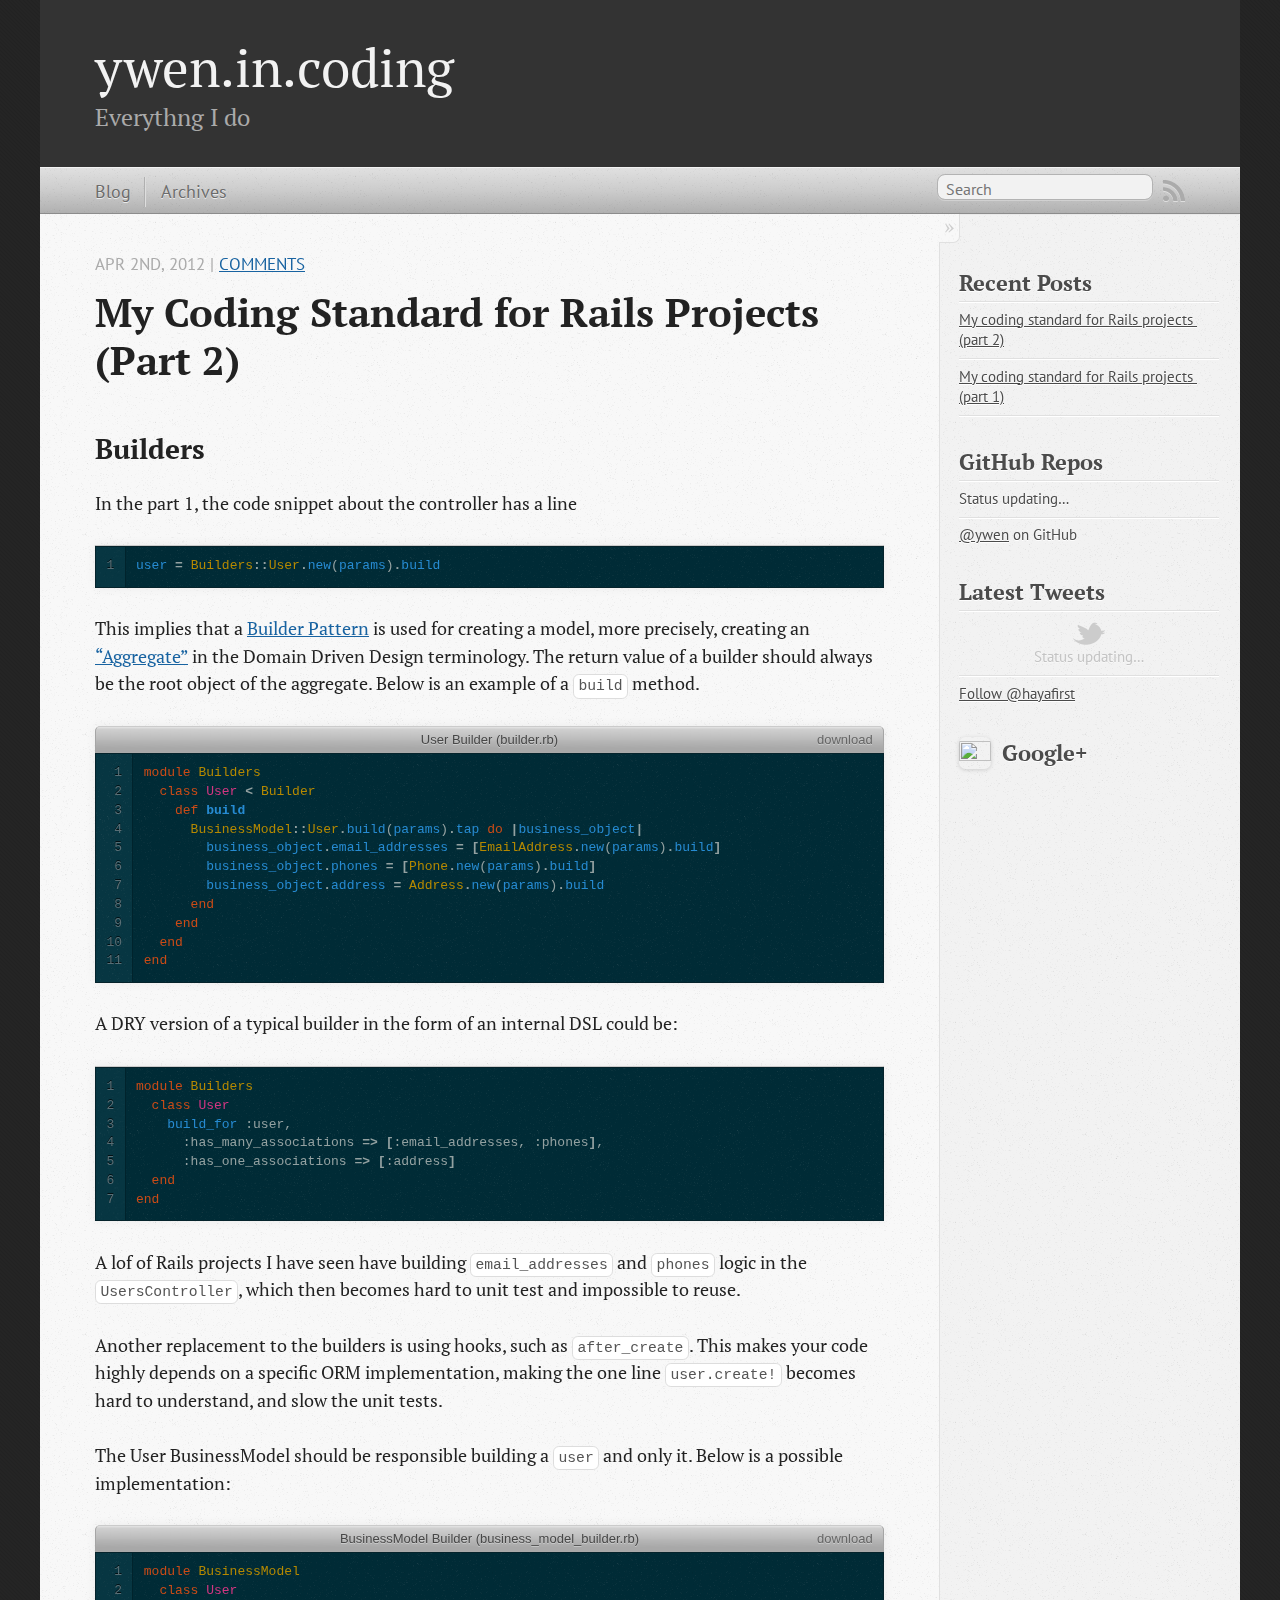
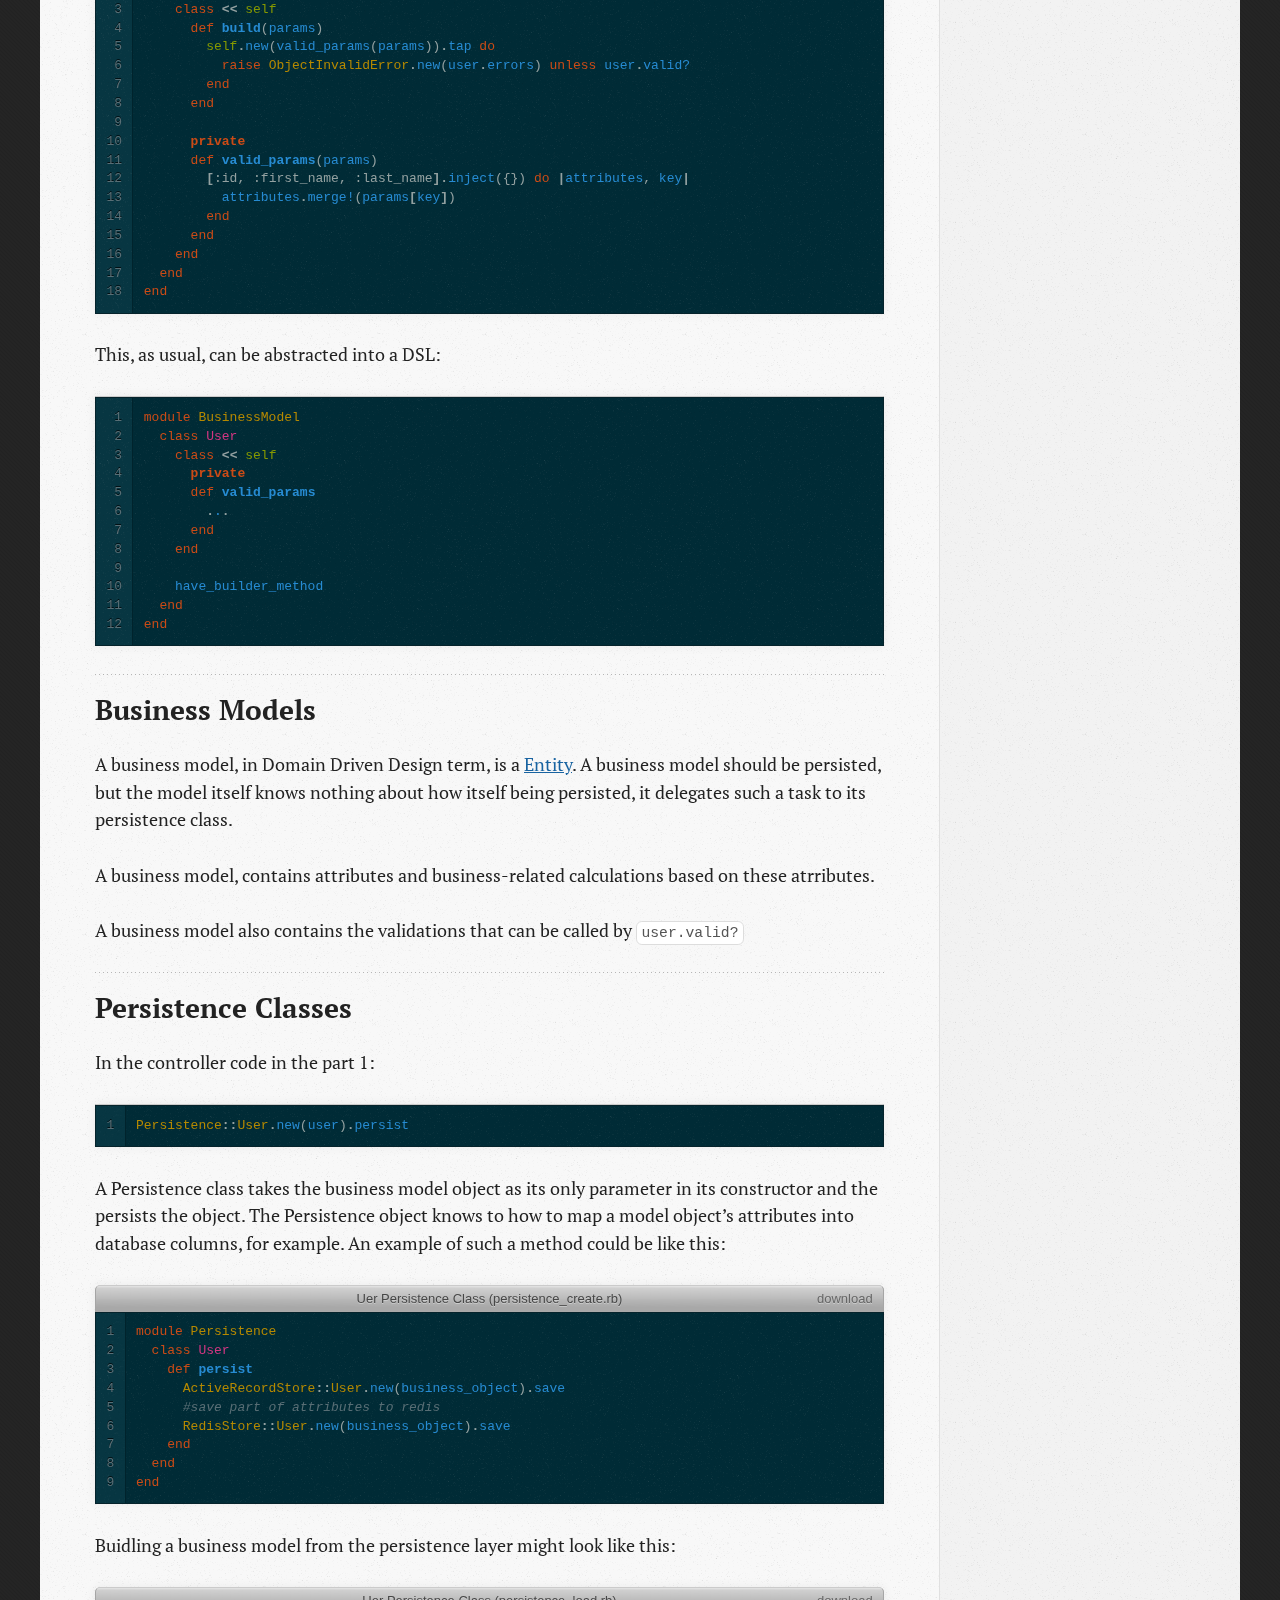
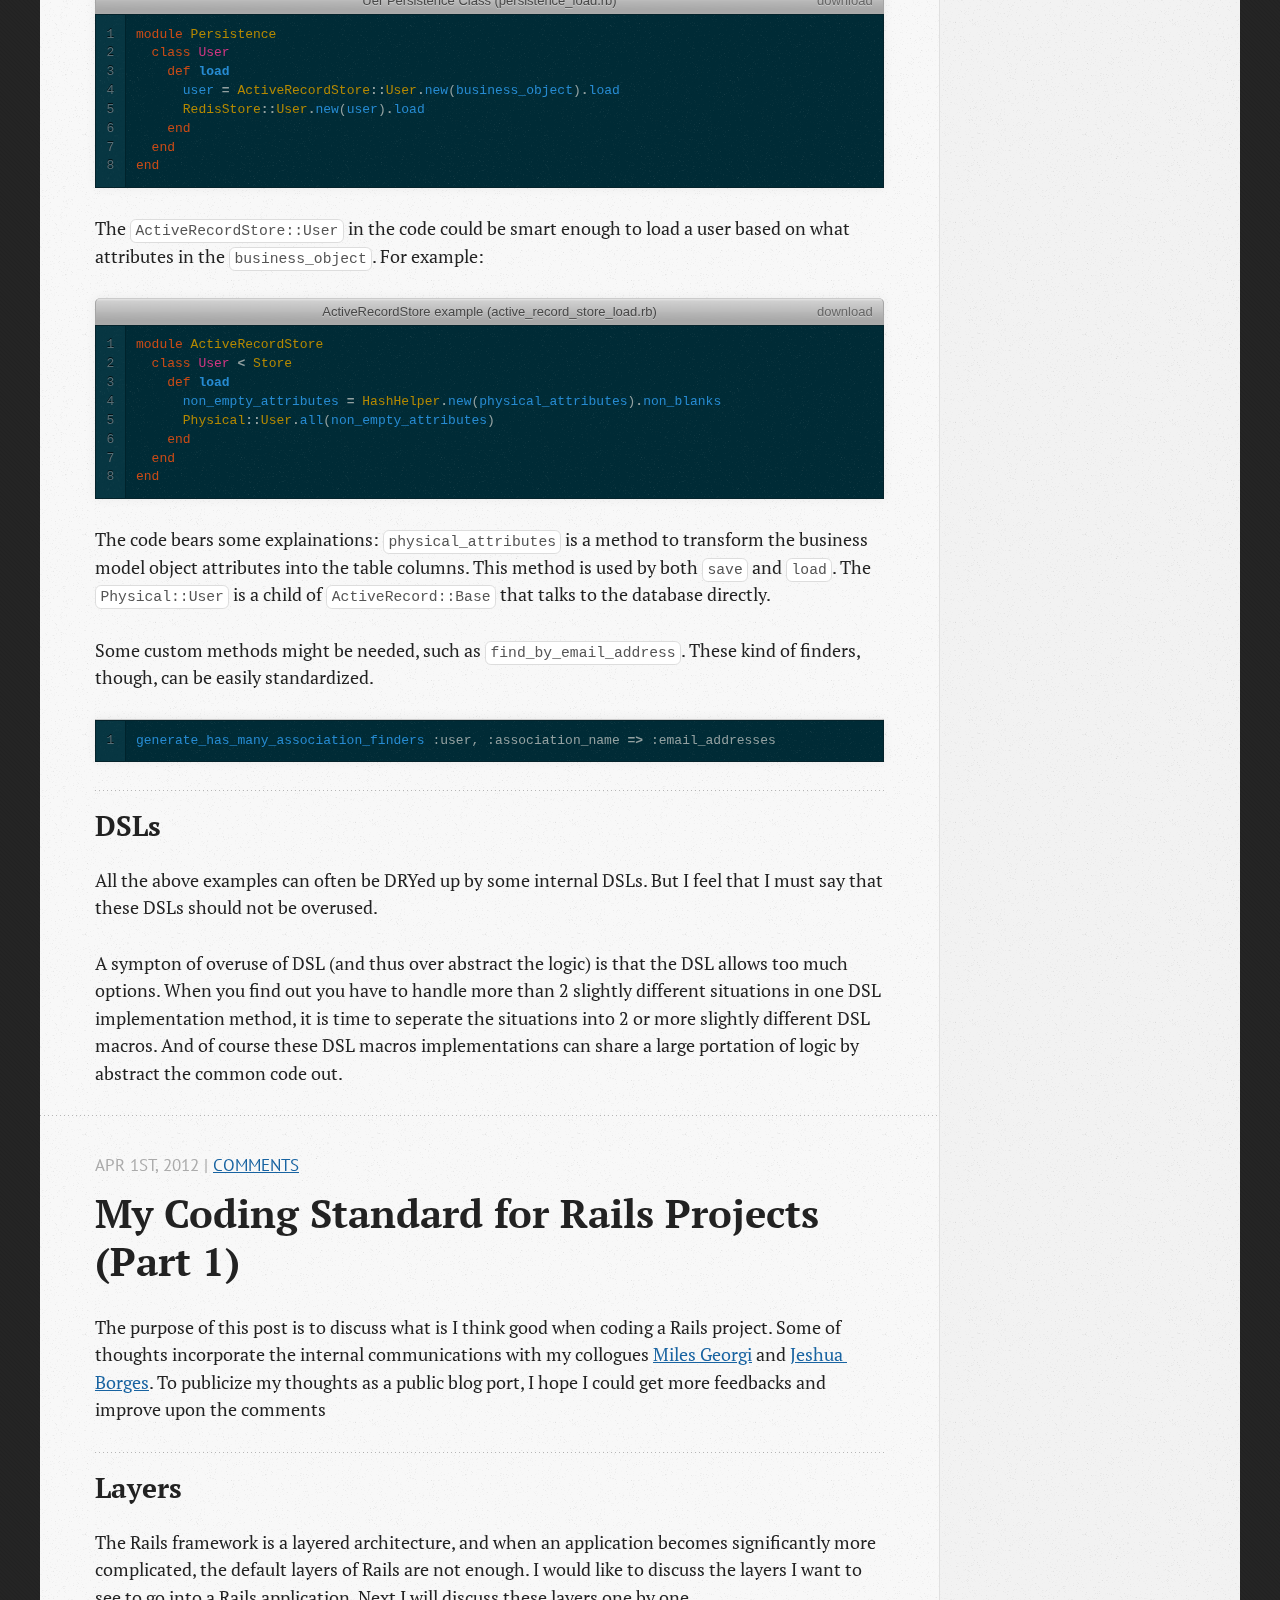
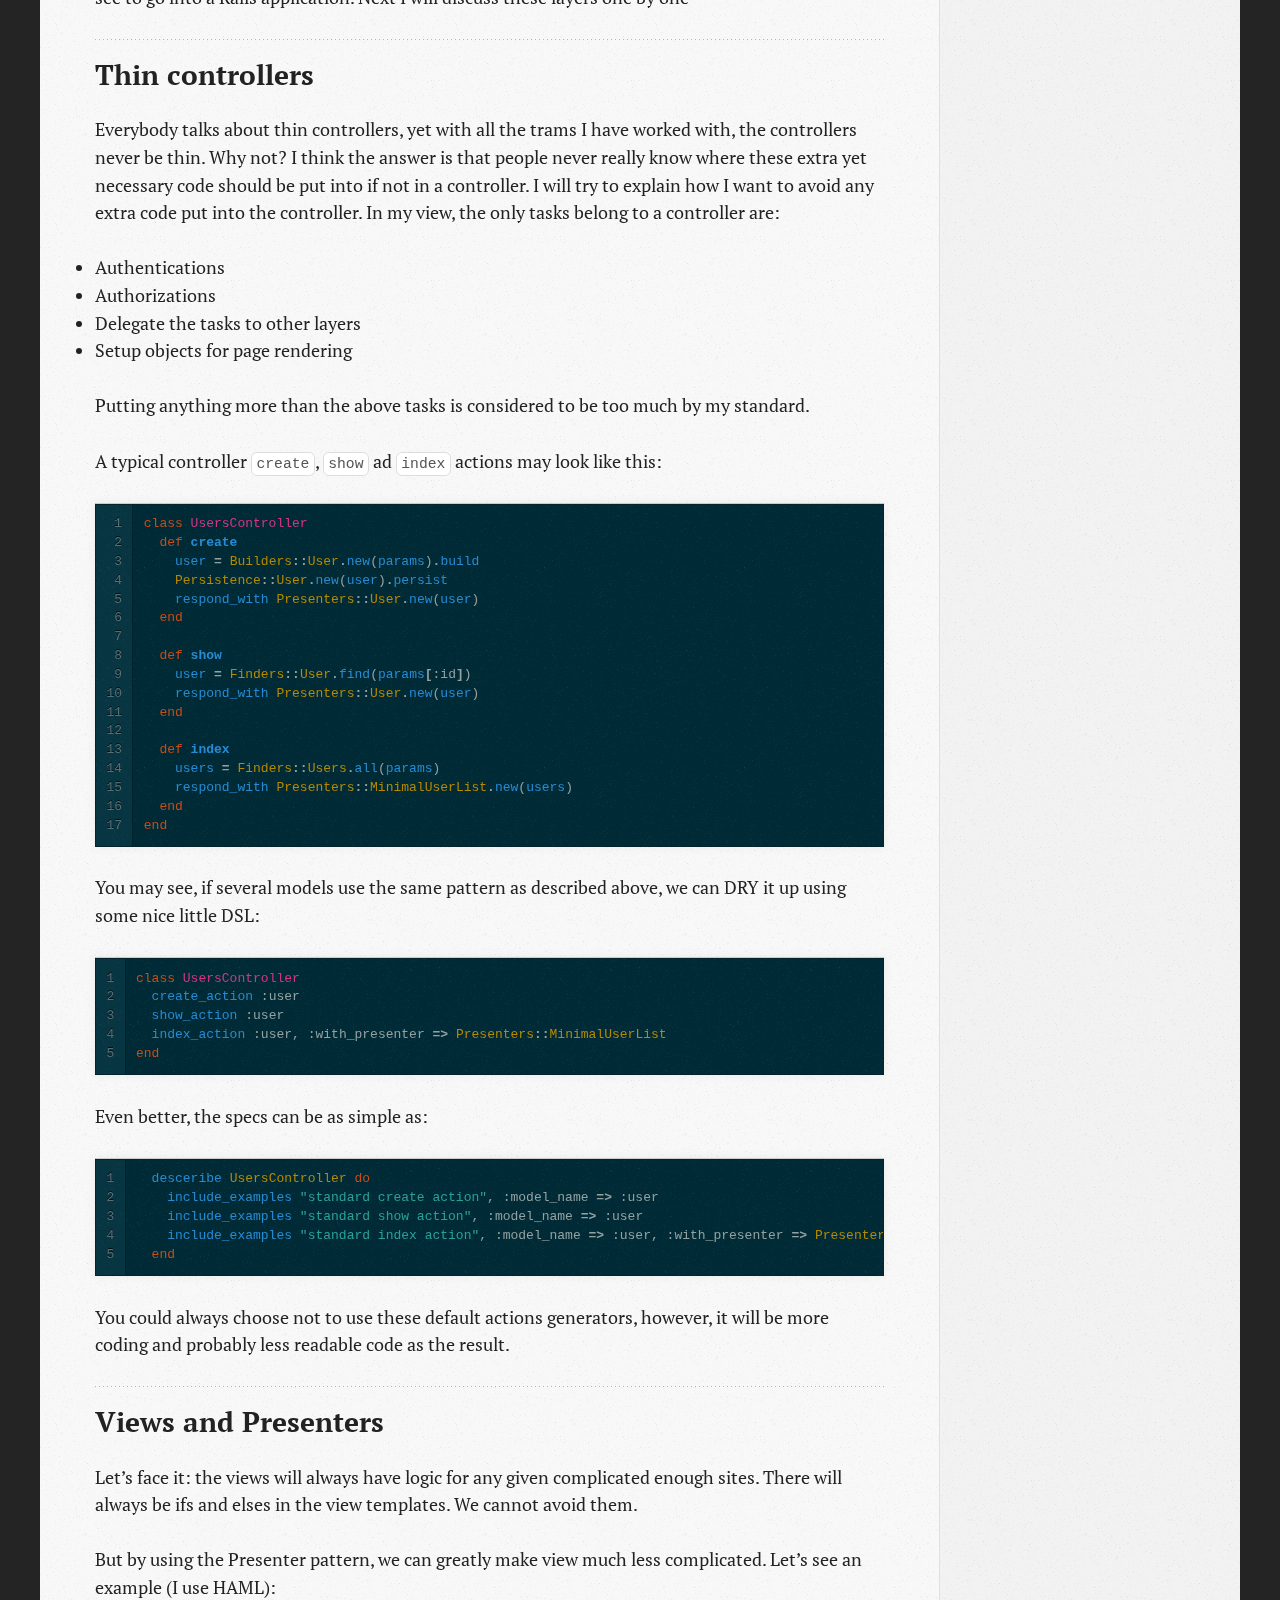
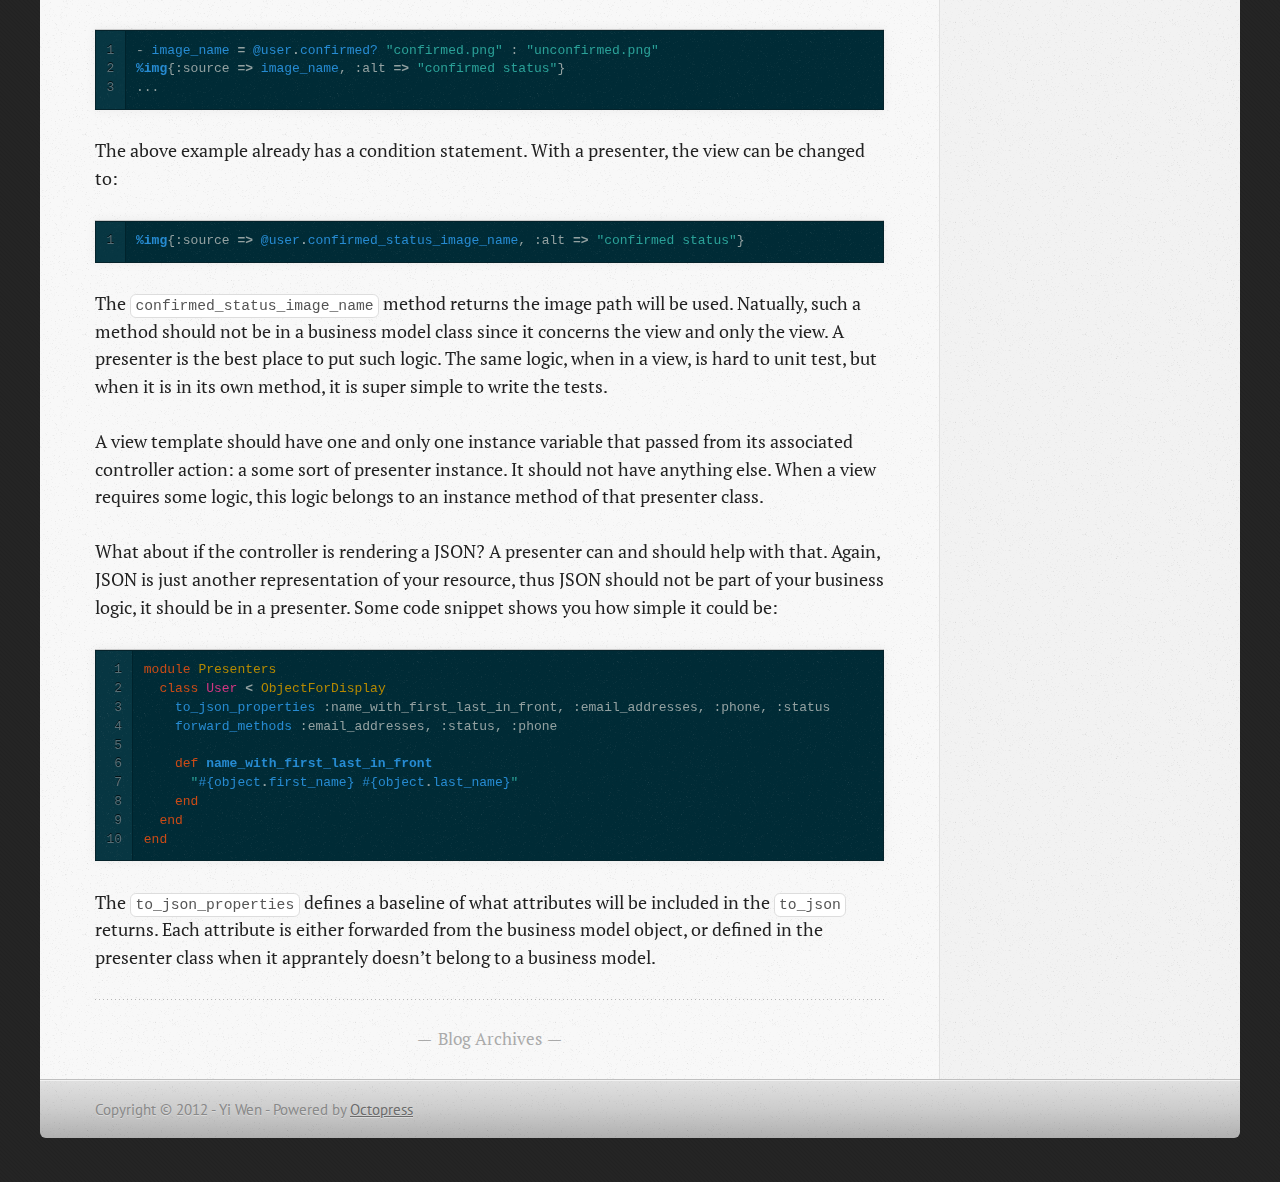
==== commit 800e5aa3: "Site updated at 2012-04-03 04:29:19 UTC" ====
--- a/index.html
+++ b/index.html
@@ -133,7 +133,7 @@
 </span></code></pre></td></tr></table></div></figure>
 
 
-<p>A DRY version of a typical builder in the form a DSL could be:</p>
+<p>A DRY version of a typical builder in the form of an internal DSL could be:</p>
 
 <figure class='code'><figcaption><span></span></figcaption><div class="highlight"><table><tr><td class="gutter"><pre class="line-numbers"><span class='line-number'>1</span>
 <span class='line-number'>2</span>
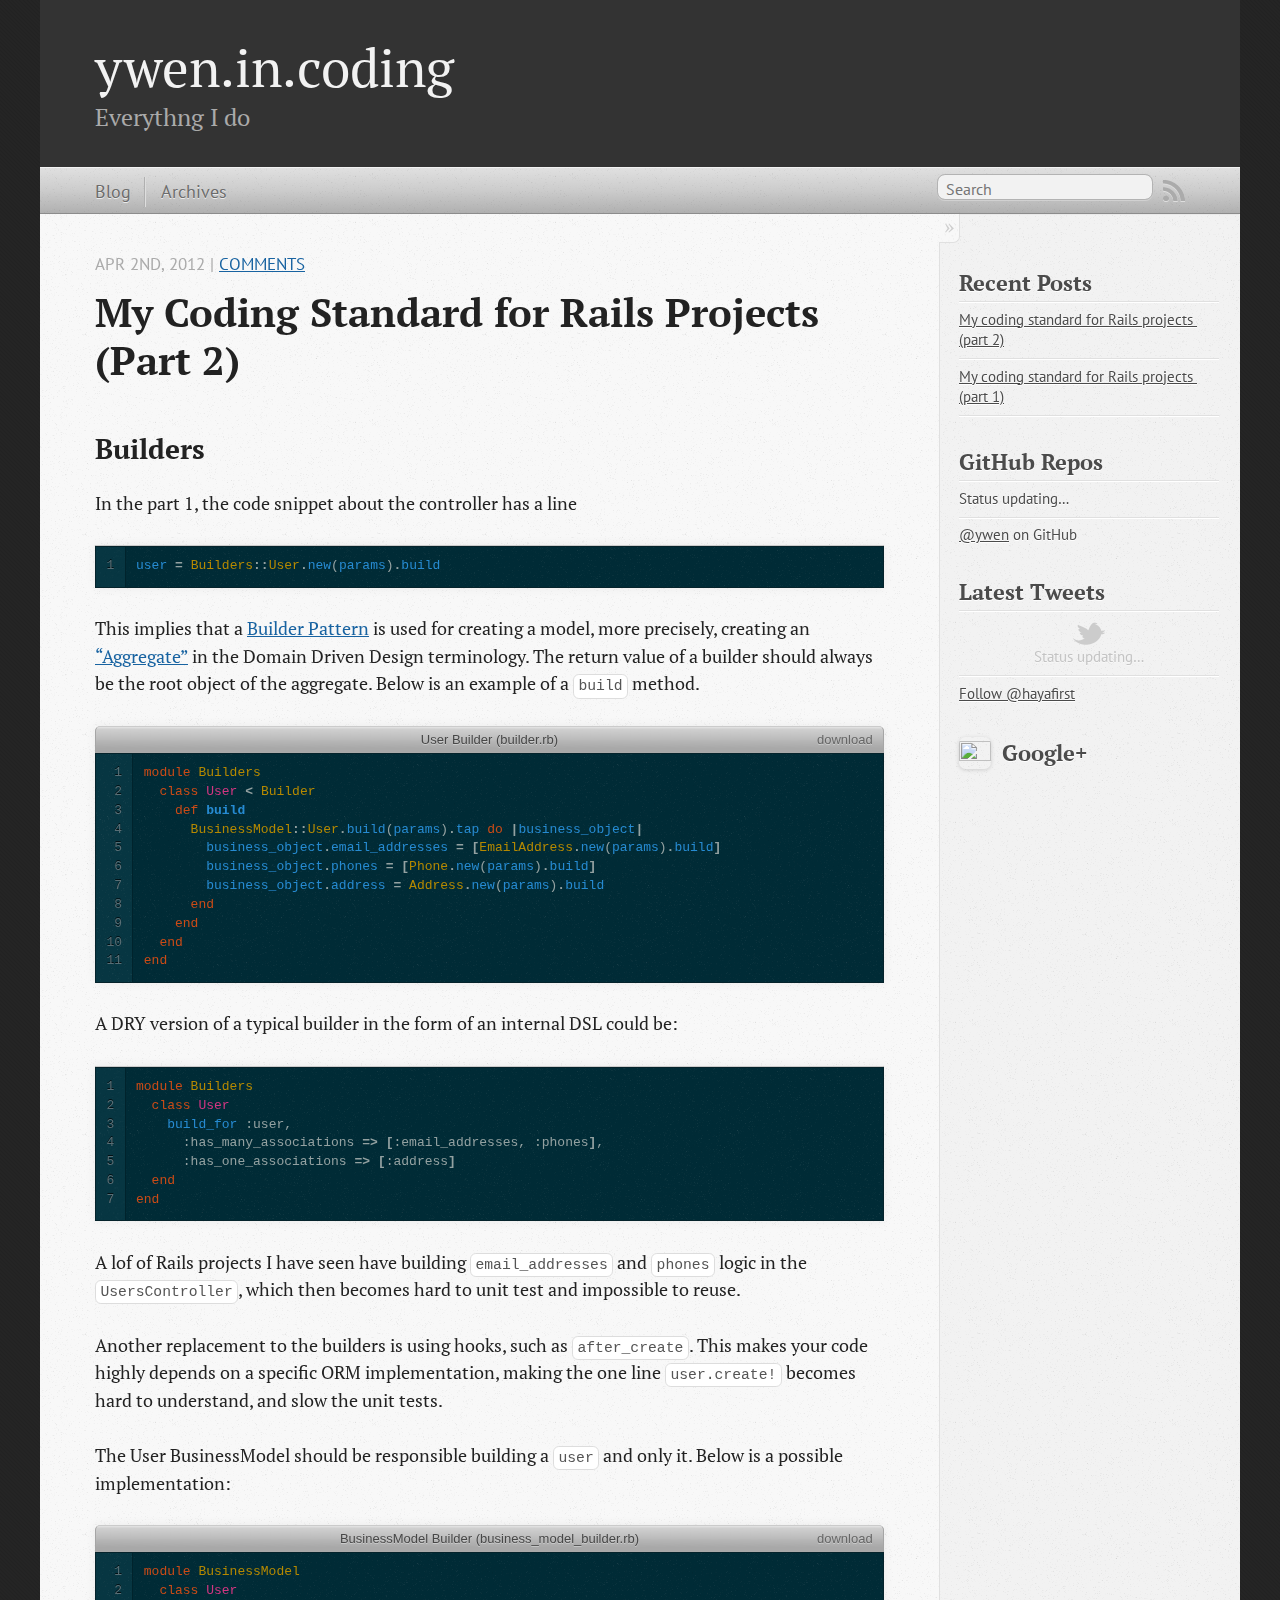
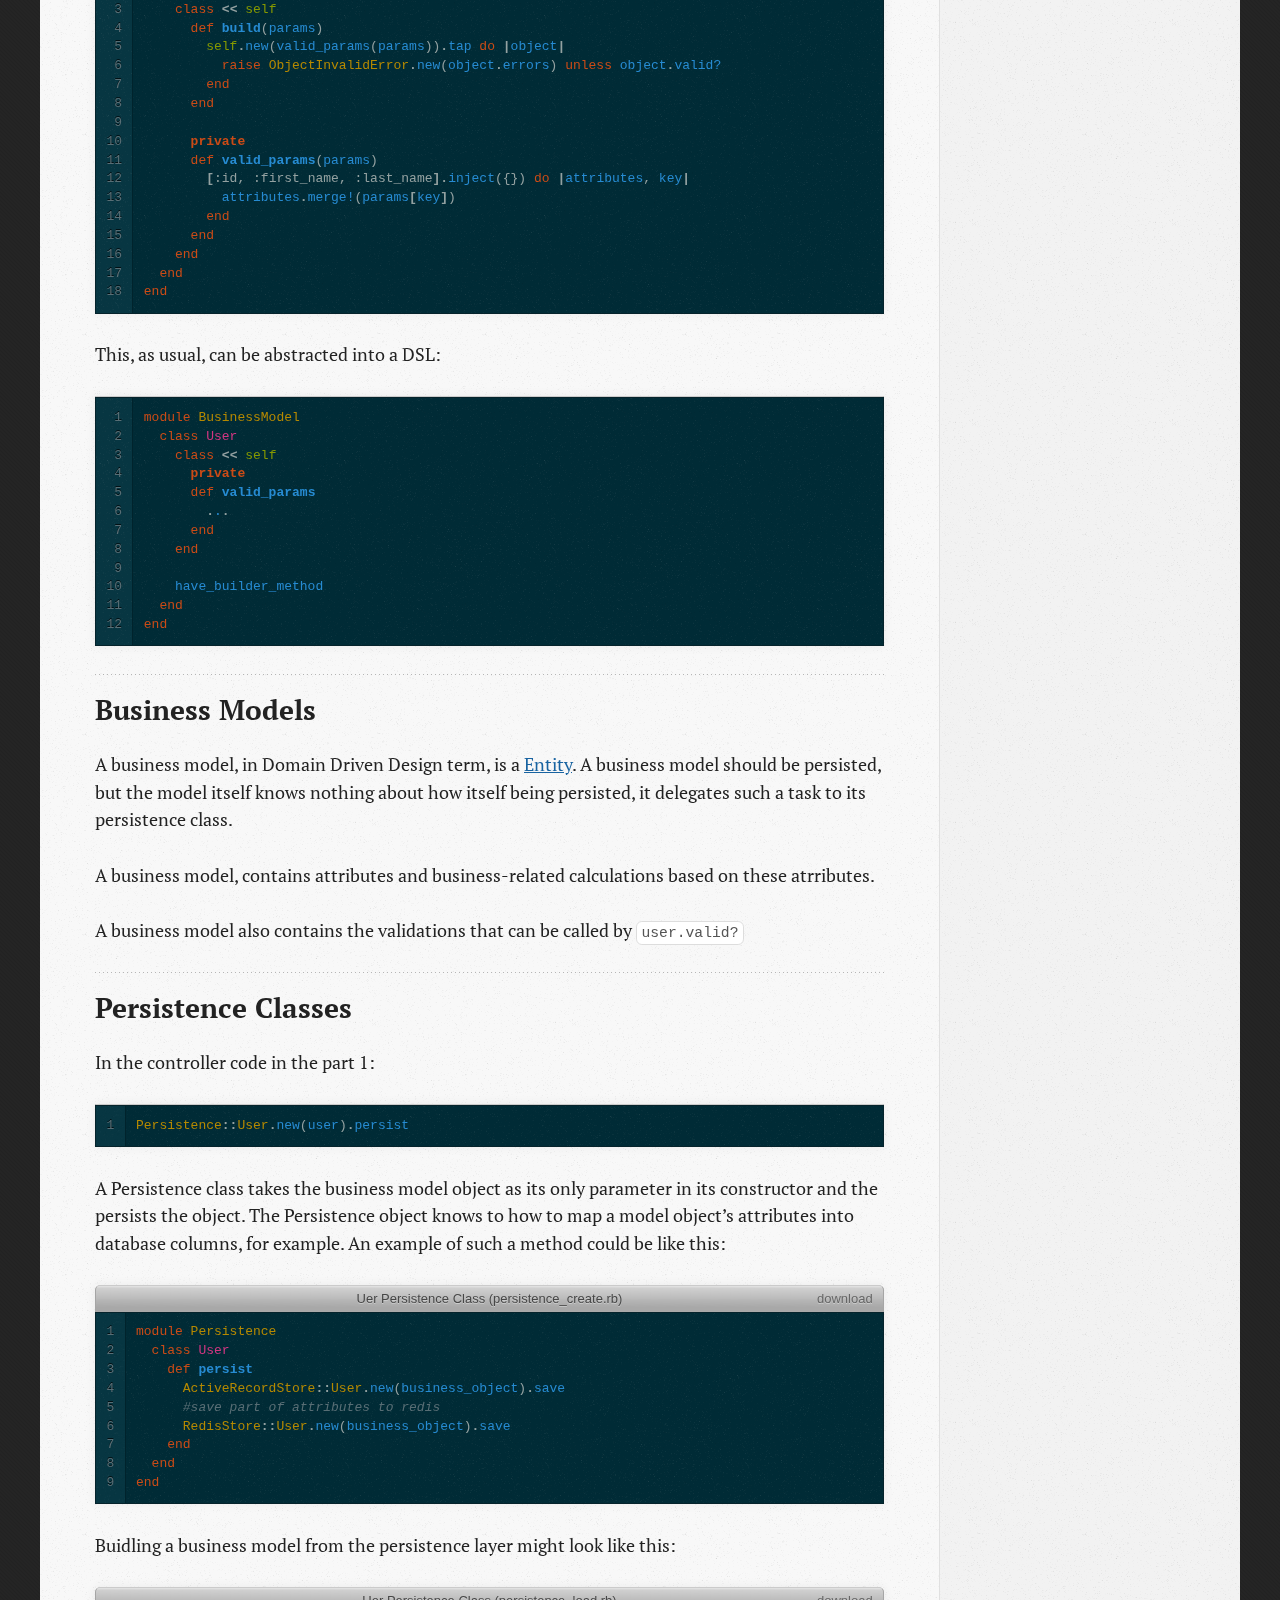
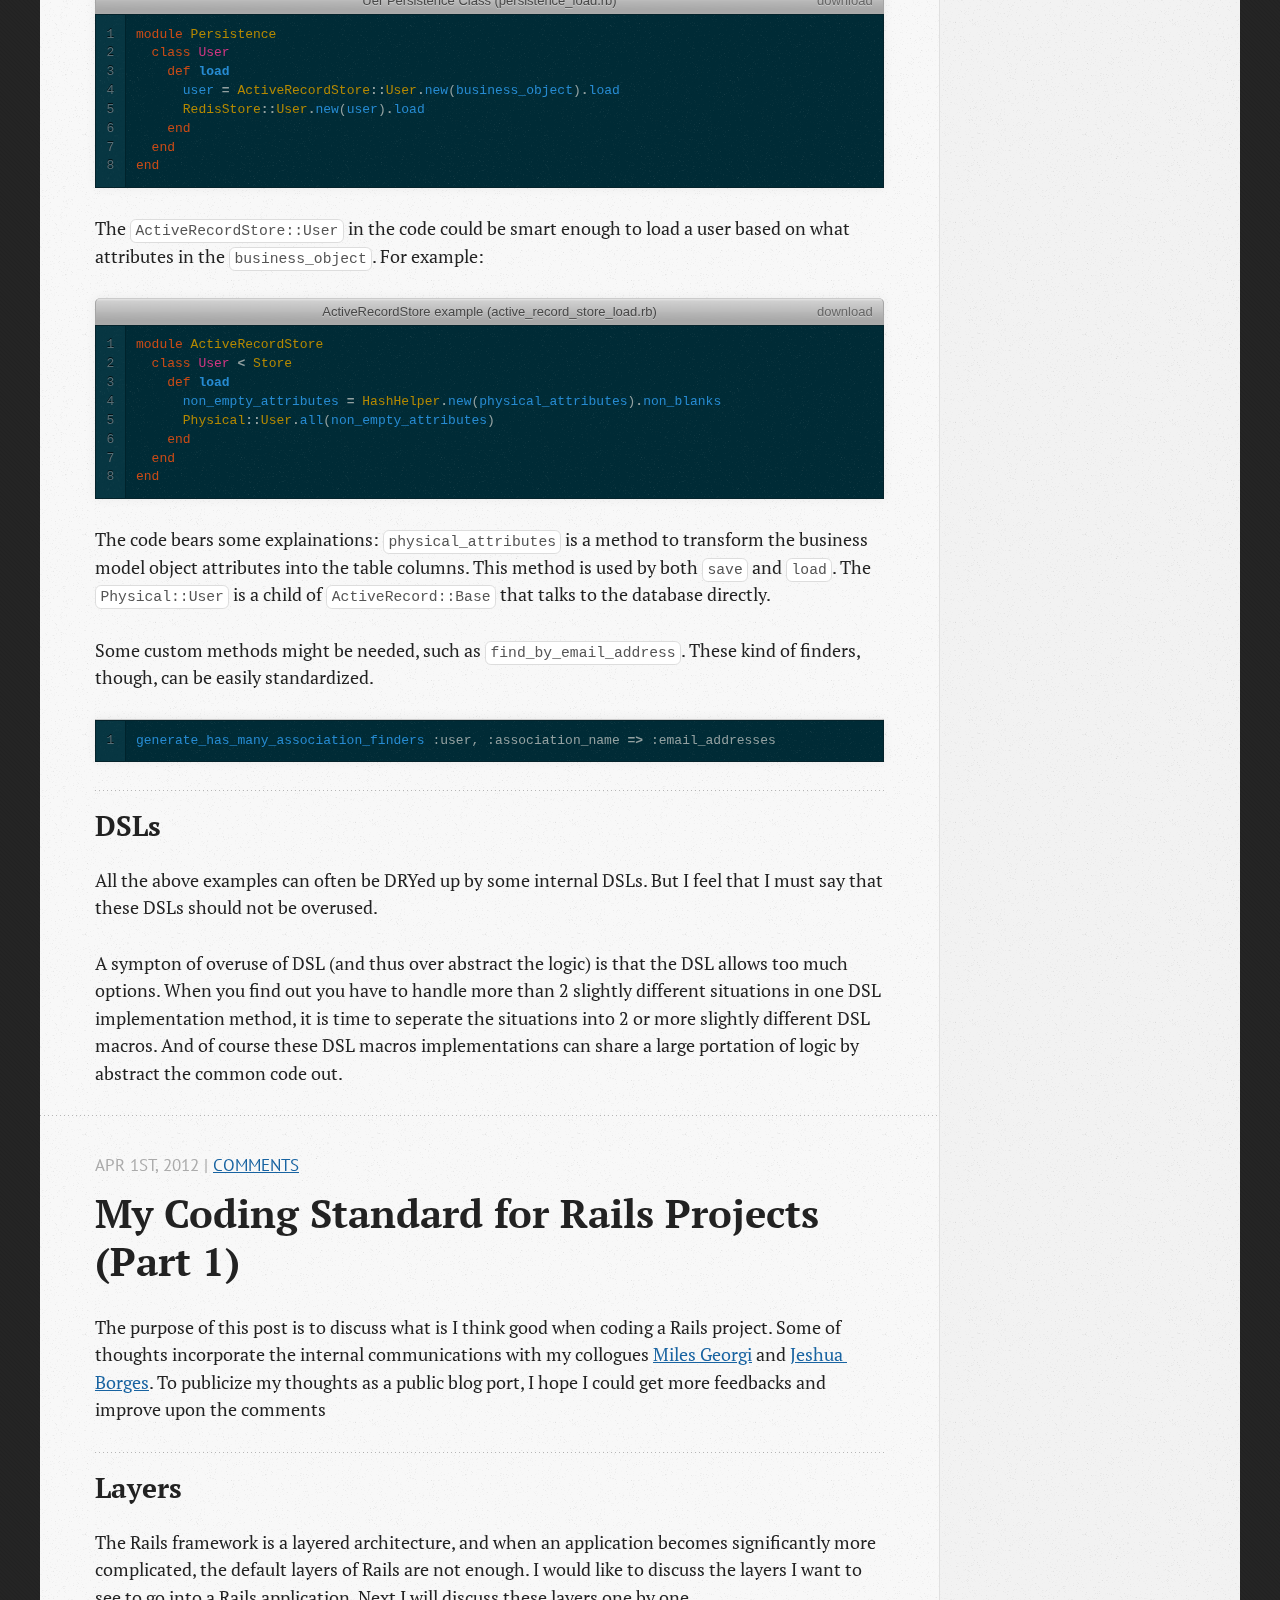
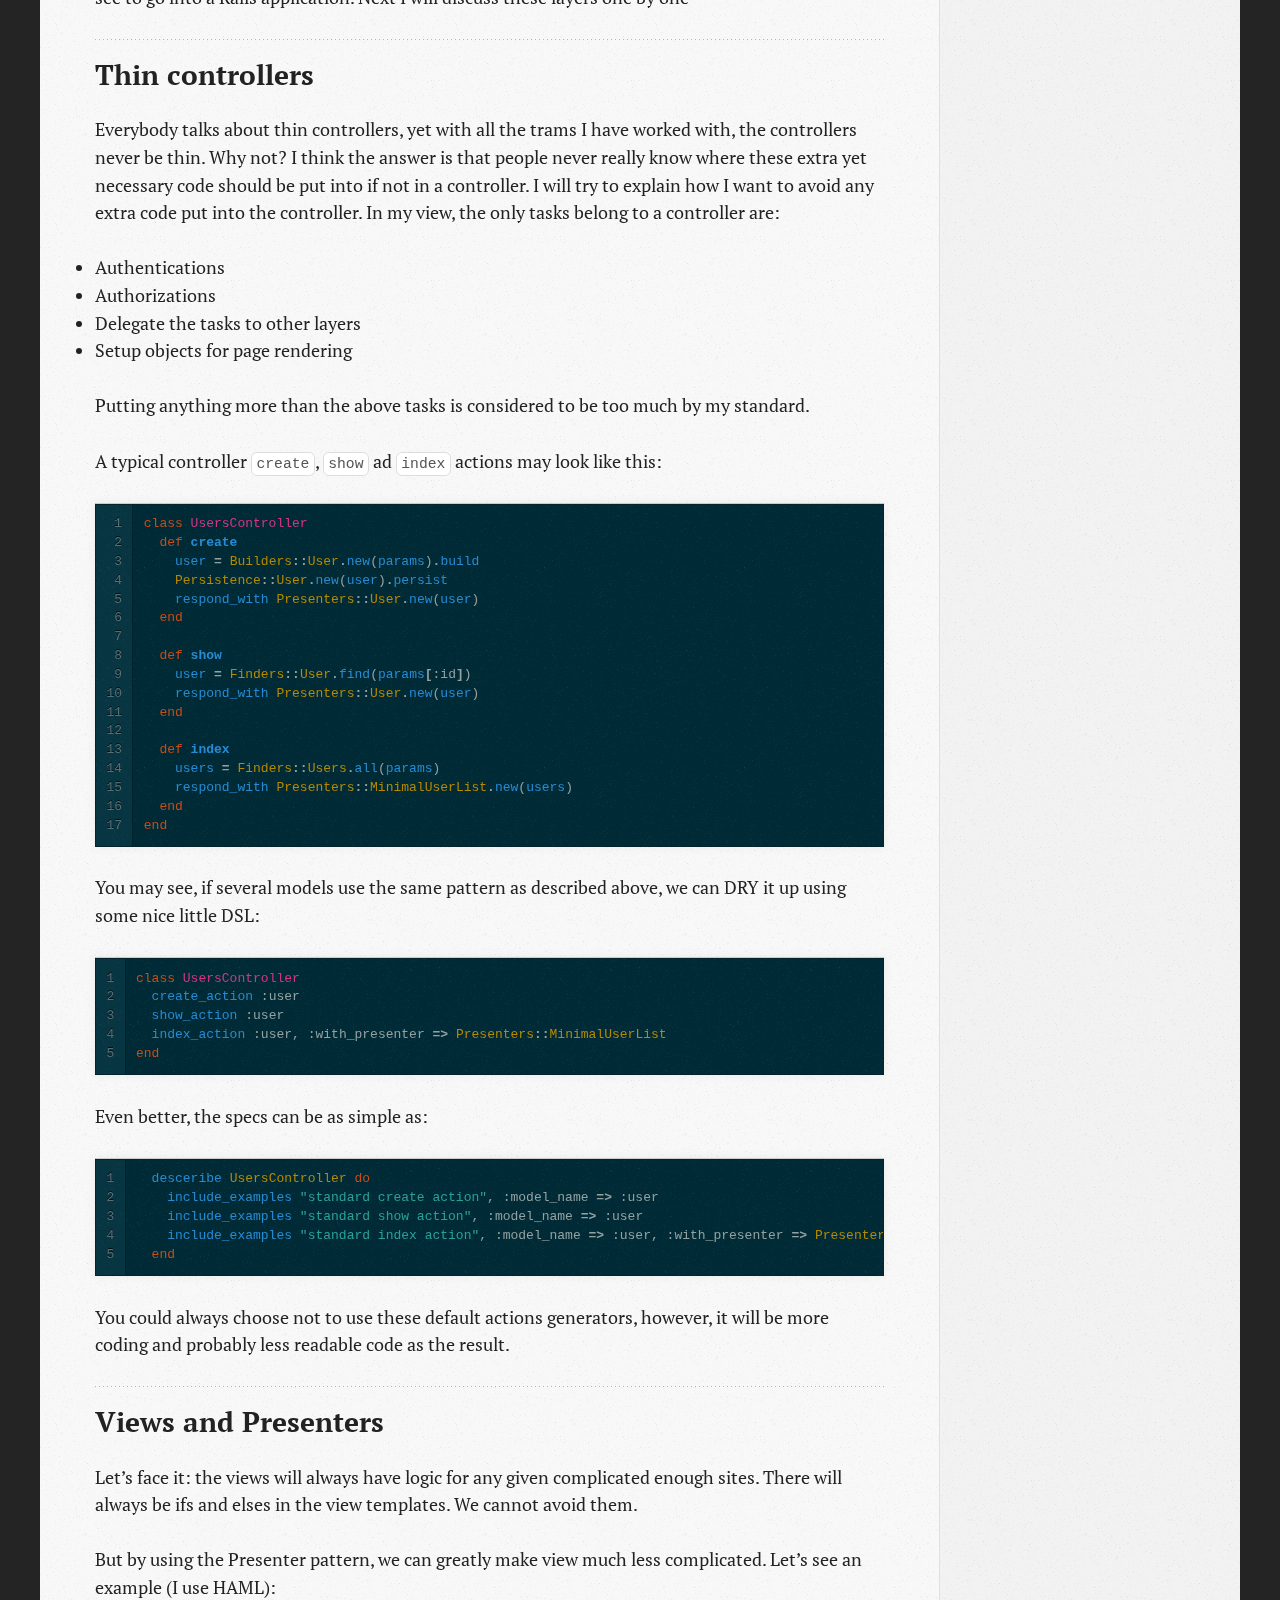
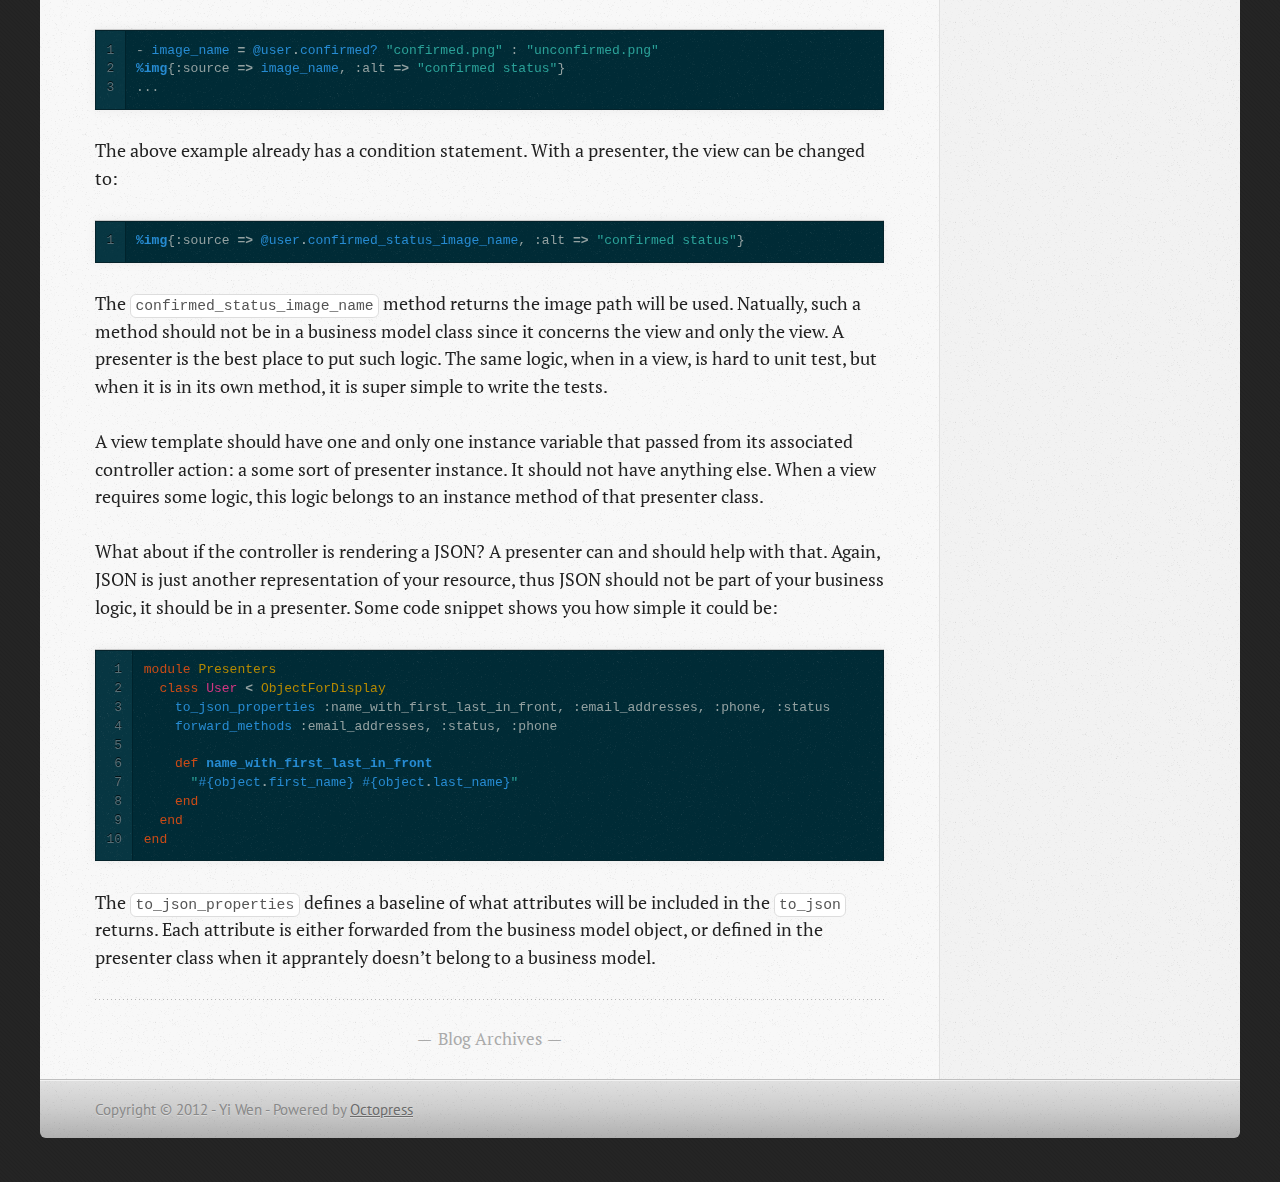
==== commit e2cb733b: "Site updated at 2012-04-03 04:30:59 UTC" ====
--- a/index.html
+++ b/index.html
@@ -181,8 +181,8 @@
 </span><span class='line'>  <span class="k">class</span> <span class="nc">User</span>
 </span><span class='line'>    <span class="k">class</span> <span class="o">&lt;&lt;</span> <span class="nb">self</span>
 </span><span class='line'>      <span class="k">def</span> <span class="nf">build</span><span class="p">(</span><span class="n">params</span><span class="p">)</span>
-</span><span class='line'>        <span class="nb">self</span><span class="o">.</span><span class="n">new</span><span class="p">(</span><span class="n">valid_params</span><span class="p">(</span><span class="n">params</span><span class="p">))</span><span class="o">.</span><span class="n">tap</span> <span class="k">do</span>
-</span><span class='line'>          <span class="k">raise</span> <span class="no">ObjectInvalidError</span><span class="o">.</span><span class="n">new</span><span class="p">(</span><span class="n">user</span><span class="o">.</span><span class="n">errors</span><span class="p">)</span> <span class="k">unless</span> <span class="n">user</span><span class="o">.</span><span class="n">valid?</span>
+</span><span class='line'>        <span class="nb">self</span><span class="o">.</span><span class="n">new</span><span class="p">(</span><span class="n">valid_params</span><span class="p">(</span><span class="n">params</span><span class="p">))</span><span class="o">.</span><span class="n">tap</span> <span class="k">do</span> <span class="o">|</span><span class="n">object</span><span class="o">|</span>
+</span><span class='line'>          <span class="k">raise</span> <span class="no">ObjectInvalidError</span><span class="o">.</span><span class="n">new</span><span class="p">(</span><span class="n">object</span><span class="o">.</span><span class="n">errors</span><span class="p">)</span> <span class="k">unless</span> <span class="n">object</span><span class="o">.</span><span class="n">valid?</span>
 </span><span class='line'>        <span class="k">end</span>
 </span><span class='line'>      <span class="k">end</span>
 </span><span class='line'>
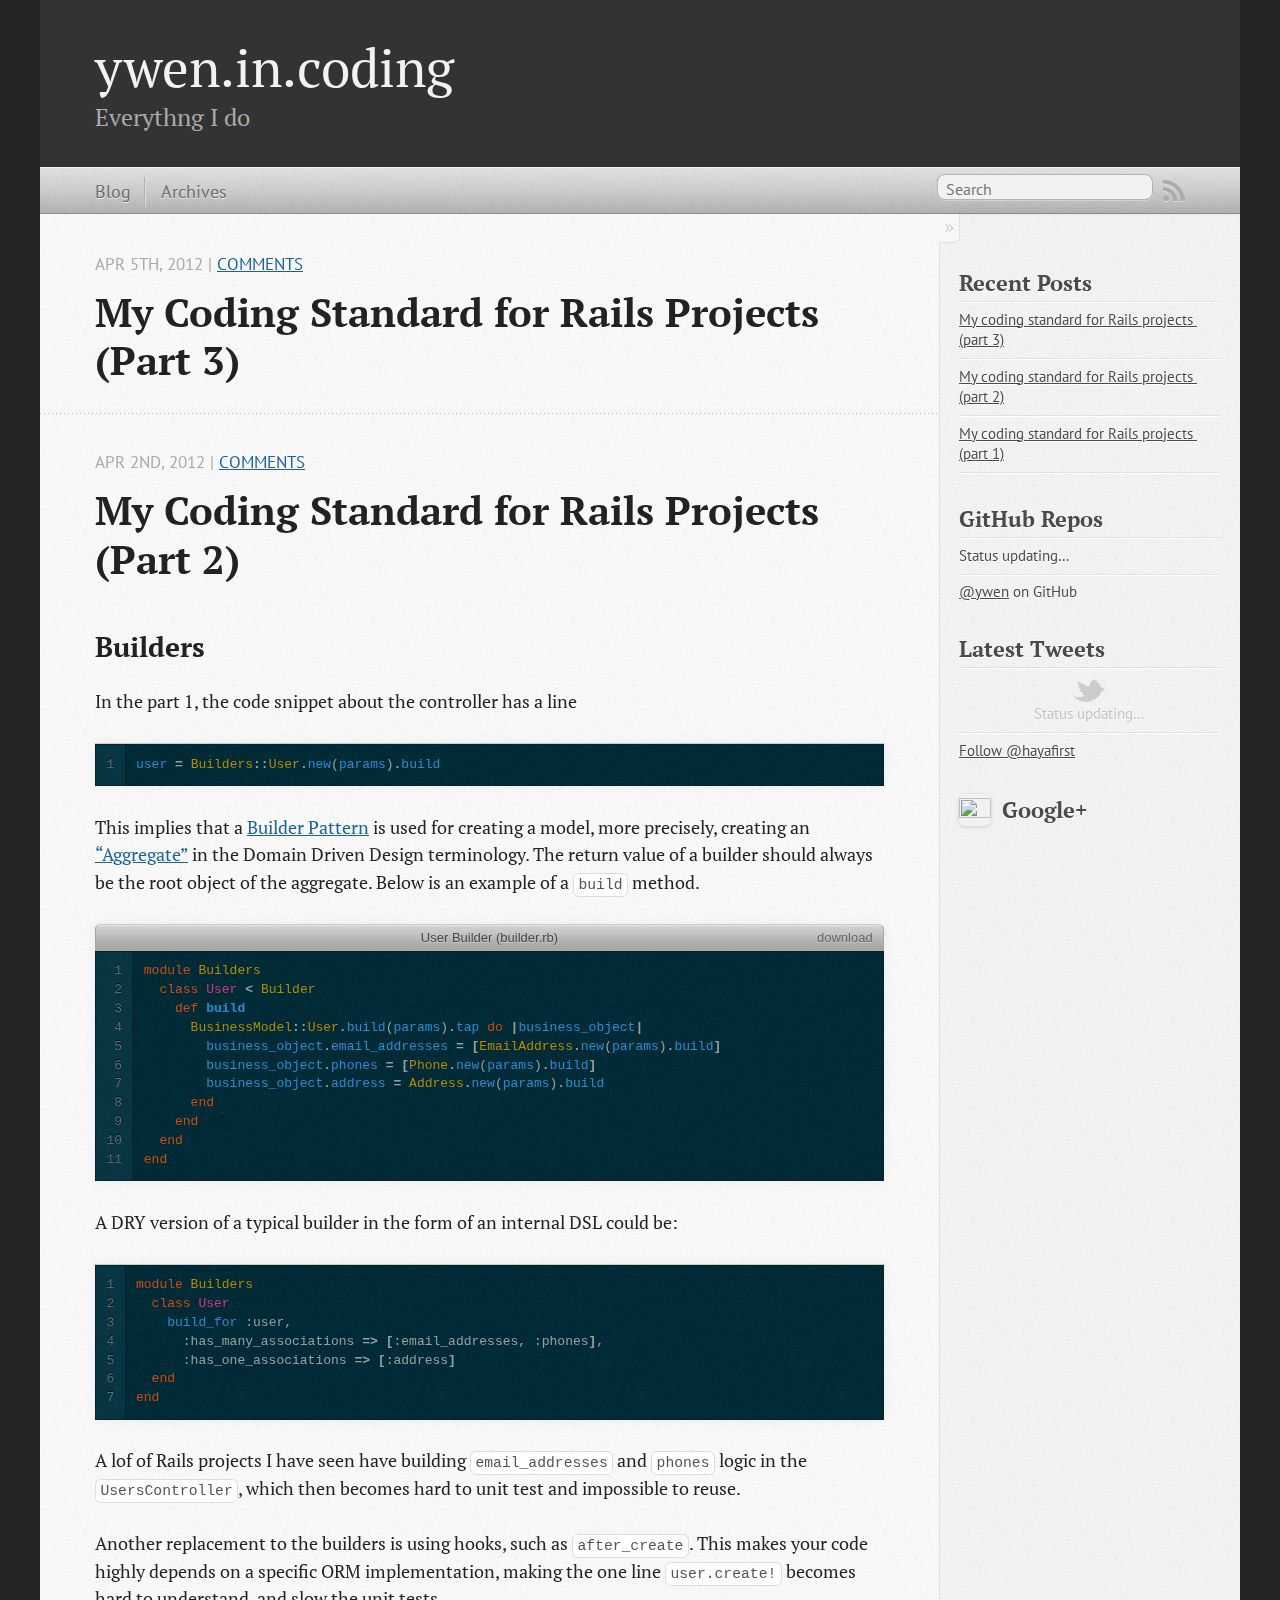
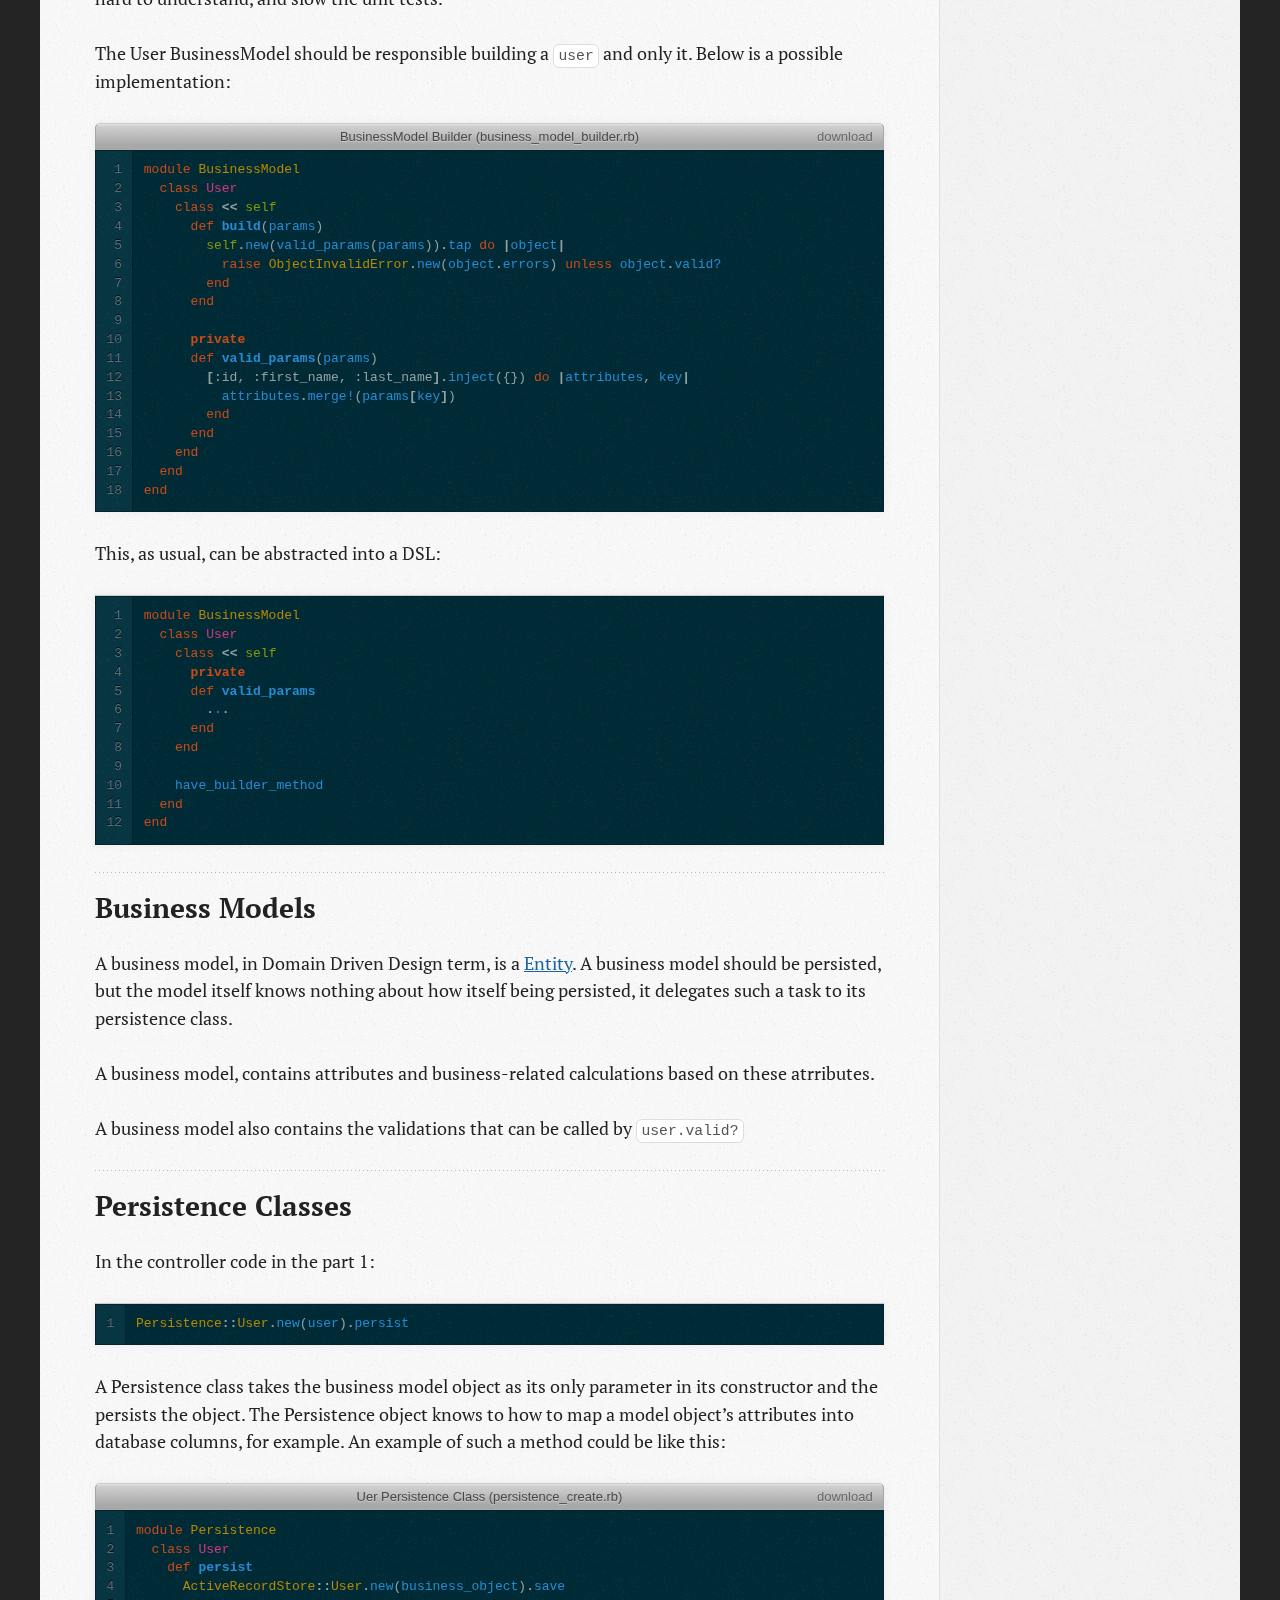
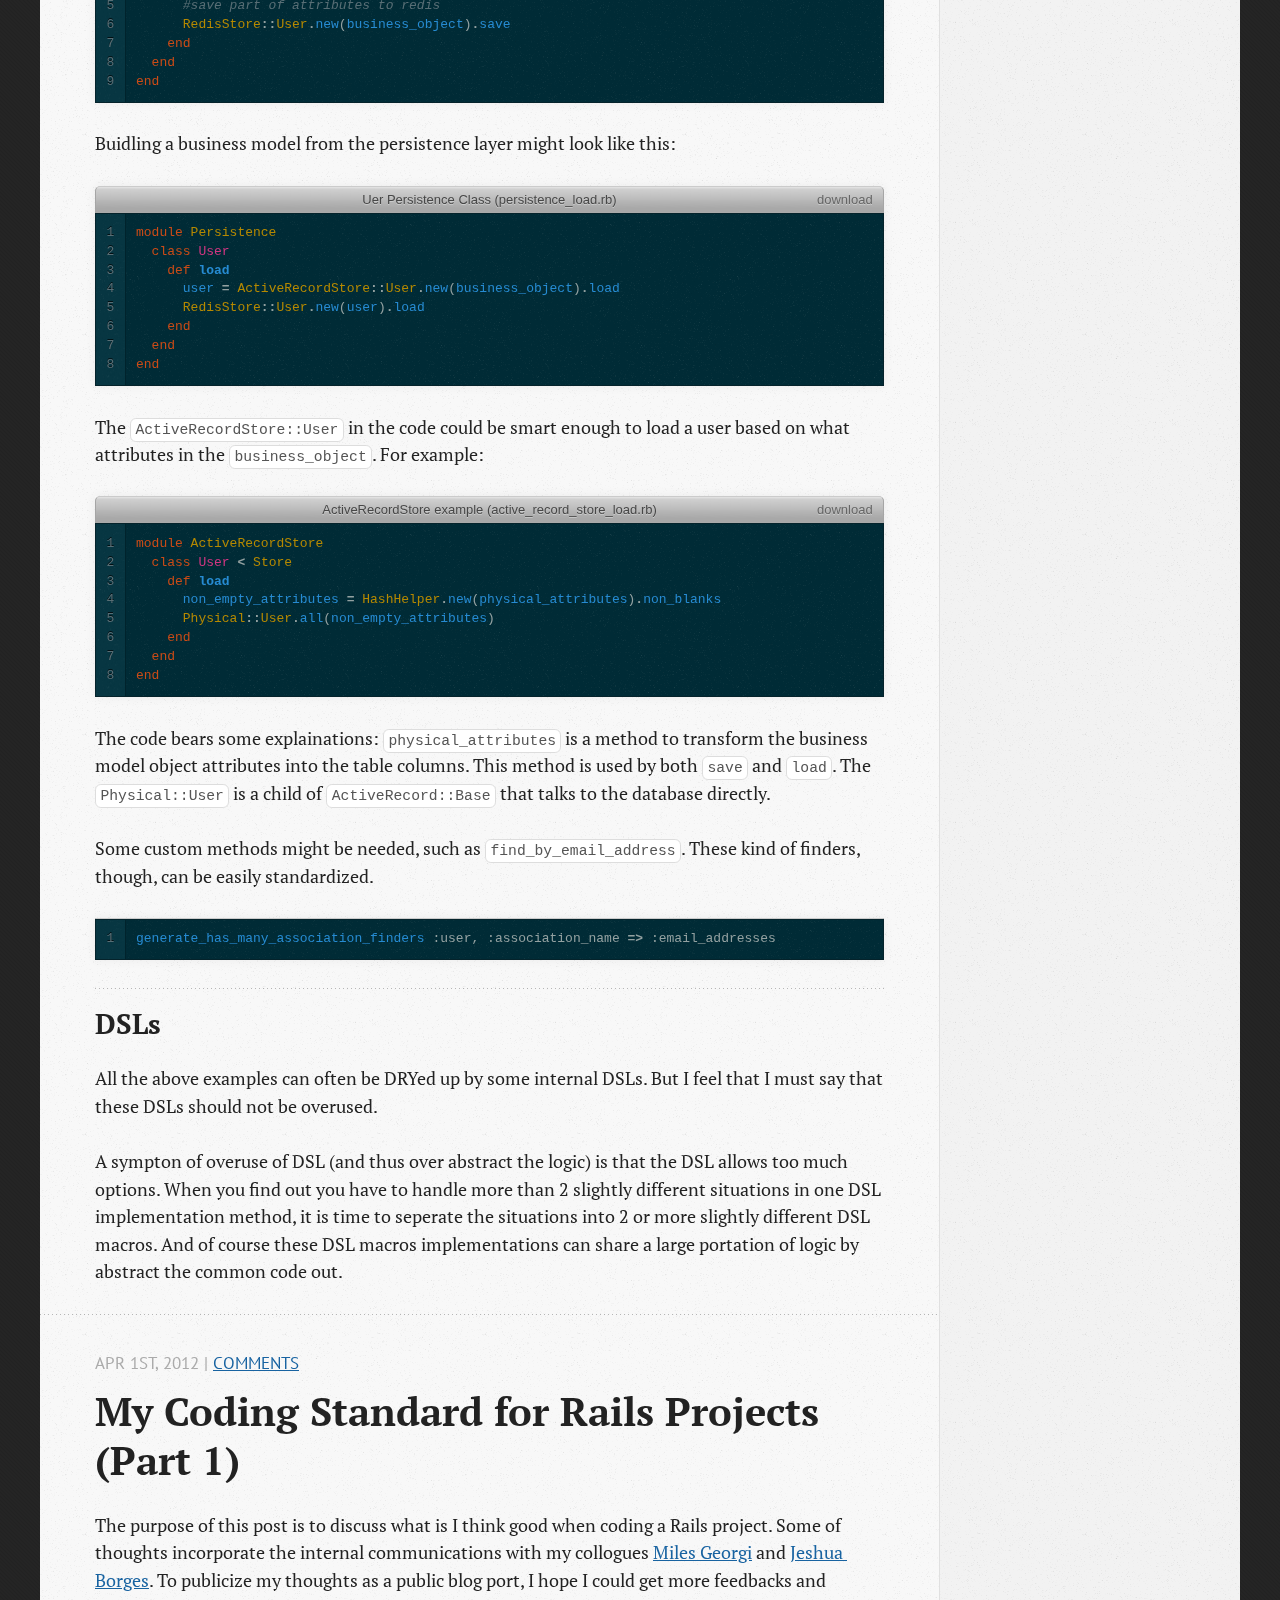
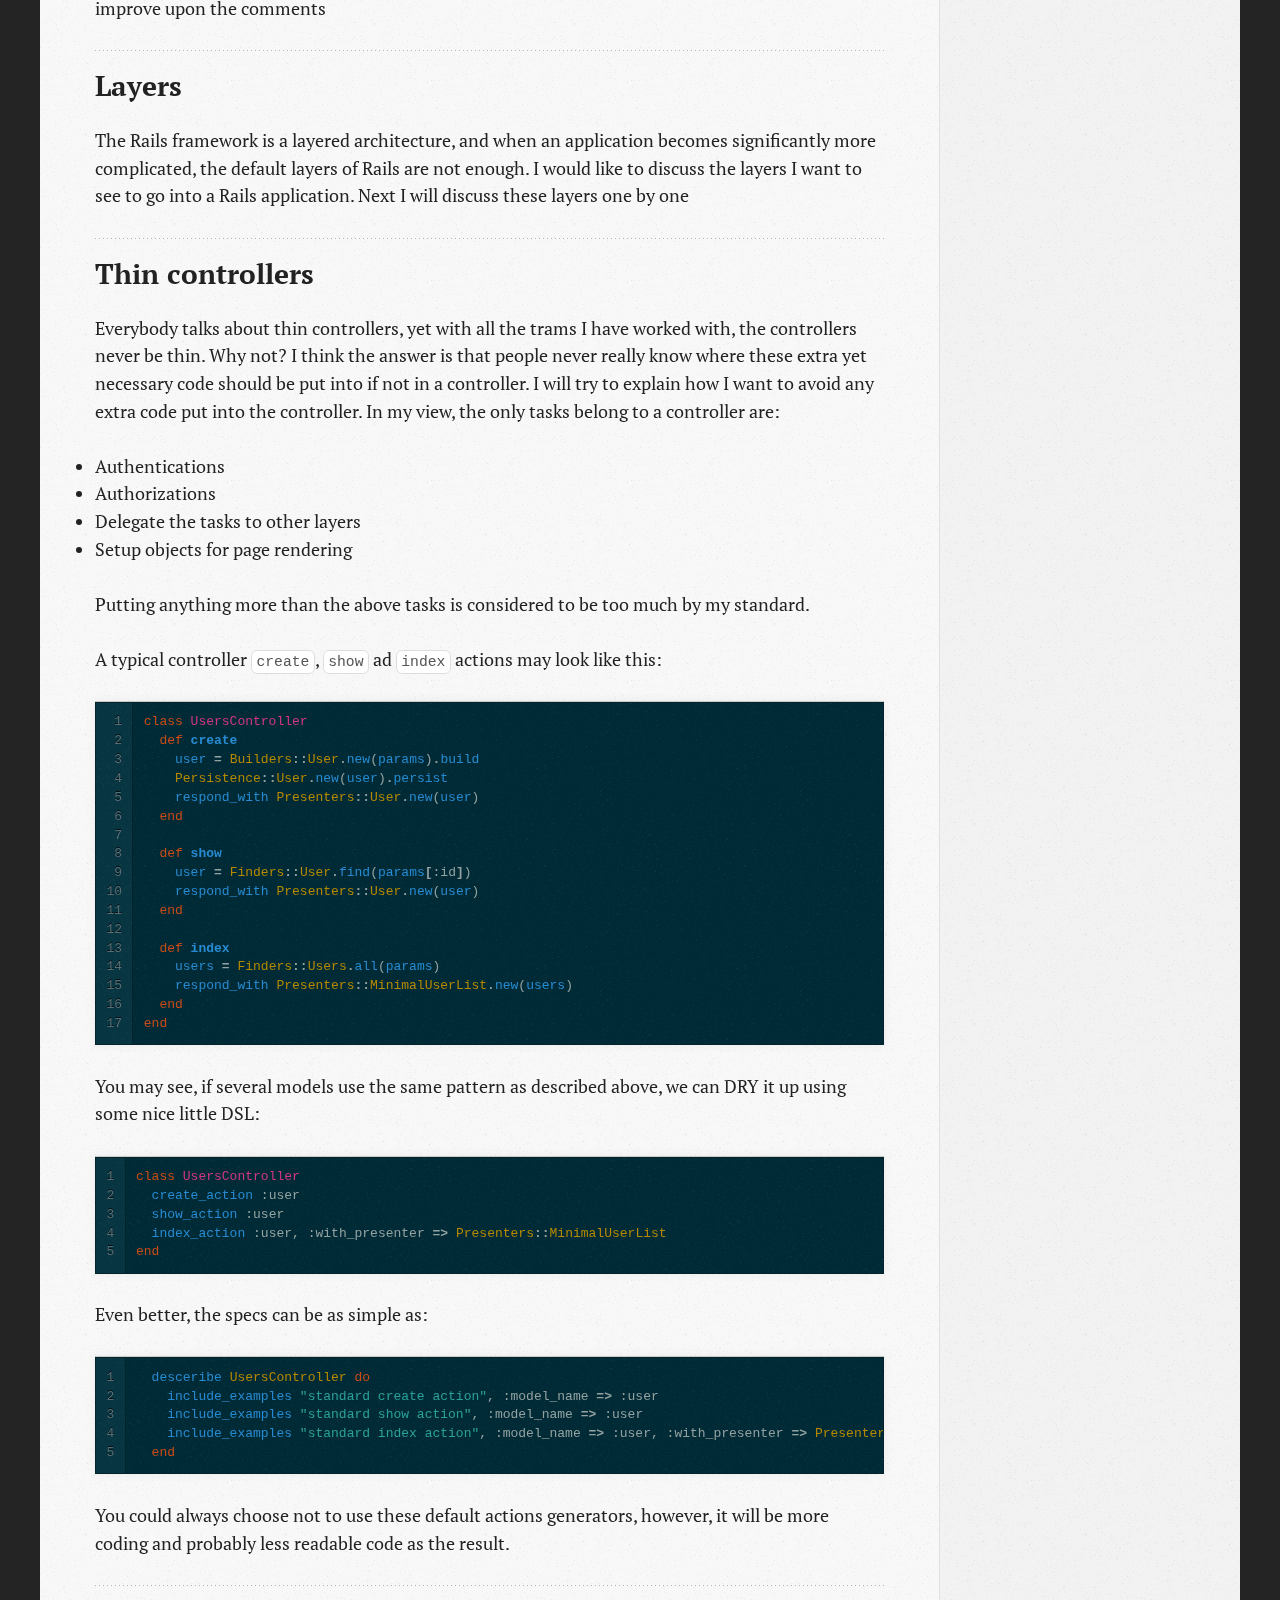
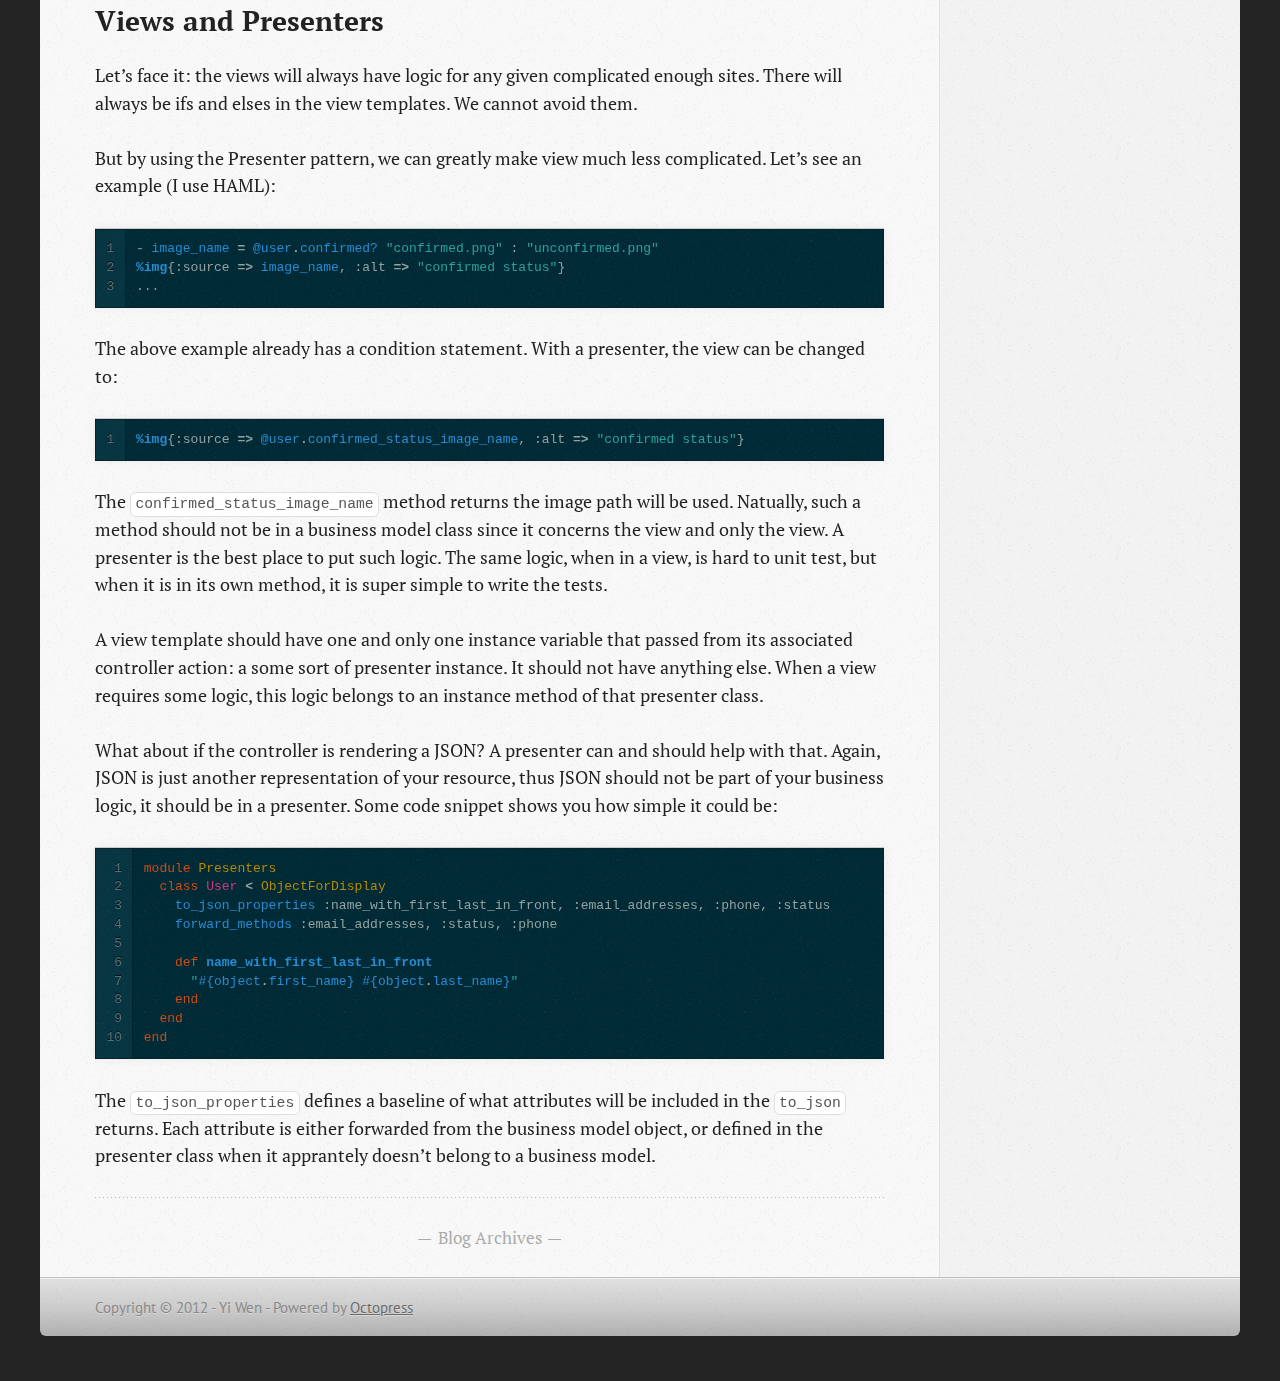
==== commit 3fb2de38: "Site updated at 2012-04-06 03:43:02 UTC" ====
--- a/index.html
+++ b/index.html
@@ -9,8 +9,8 @@
   <meta name="author" content="Yi Wen">
 
   
-  <meta name="description" content="Builders In the part 1, the code snippet about the controller has a line 1
-user = Builders::User.new(params).build This implies that a Builder &hellip;">
+  <meta name="description" content="
+">
   
 
   <!-- http://t.co/dKP3o1e -->
@@ -31,6 +31,18 @@
 <link href="http://fonts.googleapis.com/css?family=PT+Sans:regular,italic,bold,bolditalic" rel="stylesheet" type="text/css">
 
   
+  <script type="text/javascript">
+    var _gaq = _gaq || [];
+    _gaq.push(['_setAccount', 'UA-30555202-1']);
+    _gaq.push(['_trackPageview']);
+
+    (function() {
+      var ga = document.createElement('script'); ga.type = 'text/javascript'; ga.async = true;
+      ga.src = ('https:' == document.location.protocol ? 'https://ssl' : 'http://www') + '.google-analytics.com/ga.js';
+      var s = document.getElementsByTagName('script')[0]; s.parentNode.insertBefore(ga, s);
+    })();
+  </script>
+
 
 </head>
 
@@ -65,6 +77,44 @@
     <div id="content">
       <div class="blog-index">
   
+  
+  
+    <article>
+      
+  <header>
+    
+      <h1 class="entry-title"><a href="/blog/2012/04/05/coding-standard-part-3/">My Coding Standard for Rails Projects (Part 3)</a></h1>
+    
+    
+      <p class="meta">
+        
+
+
+
+
+
+
+
+
+  
+
+
+<time datetime="2012-04-05T22:41:00-05:00" pubdate data-updated="true">Apr 5<span>th</span>, 2012</time>
+        
+         | <a href="/blog/2012/04/05/coding-standard-part-3/#disqus_thread">Comments</a>
+        
+      </p>
+    
+  </header>
+
+
+  <div class="entry-content">
+</div>
+  
+  
+
+
+    </article>
   
   
     <article>
@@ -526,6 +576,10 @@
   <ul id="recent_posts">
     
       <li class="post">
+        <a href="/blog/2012/04/05/coding-standard-part-3/">My coding standard for Rails projects (part 3)</a>
+      </li>
+    
+      <li class="post">
         <a href="/blog/2012/04/02/coding-standard-part-2/">My coding standard for Rails projects (part 2)</a>
       </li>
     
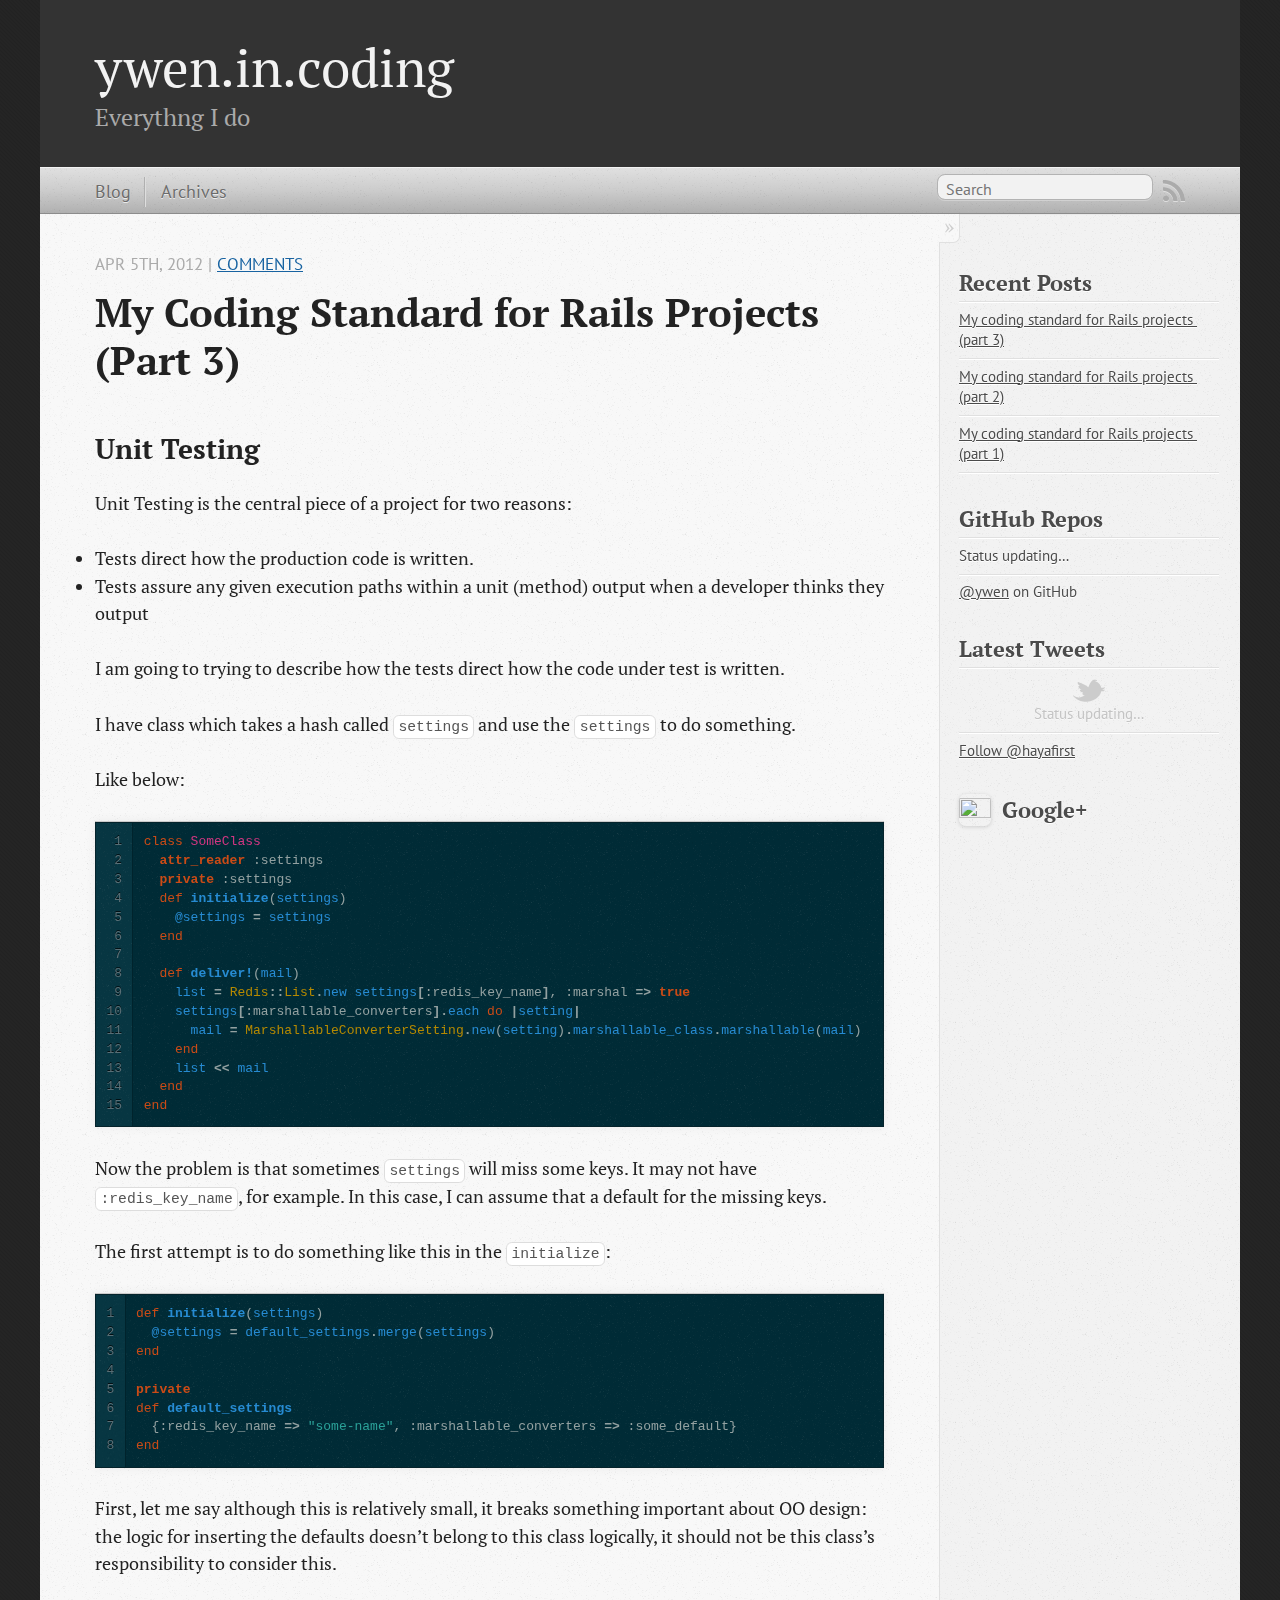
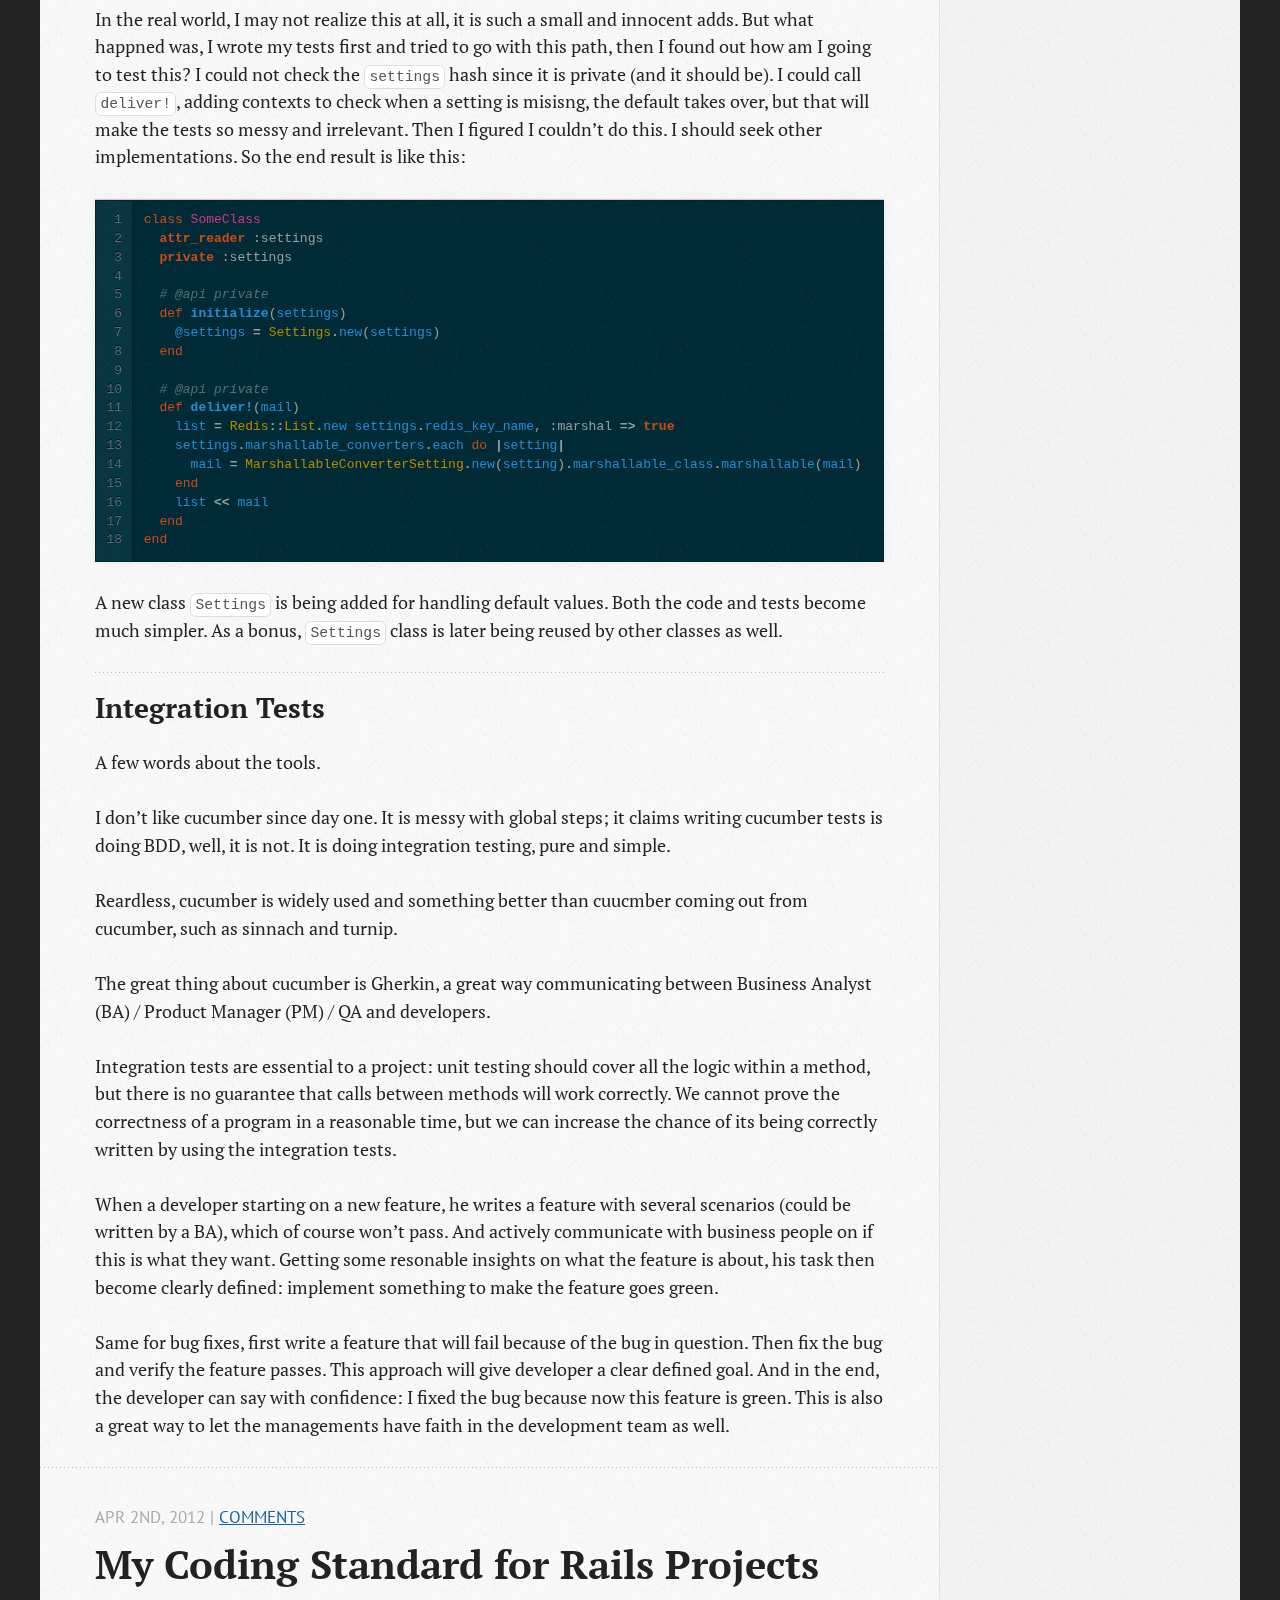
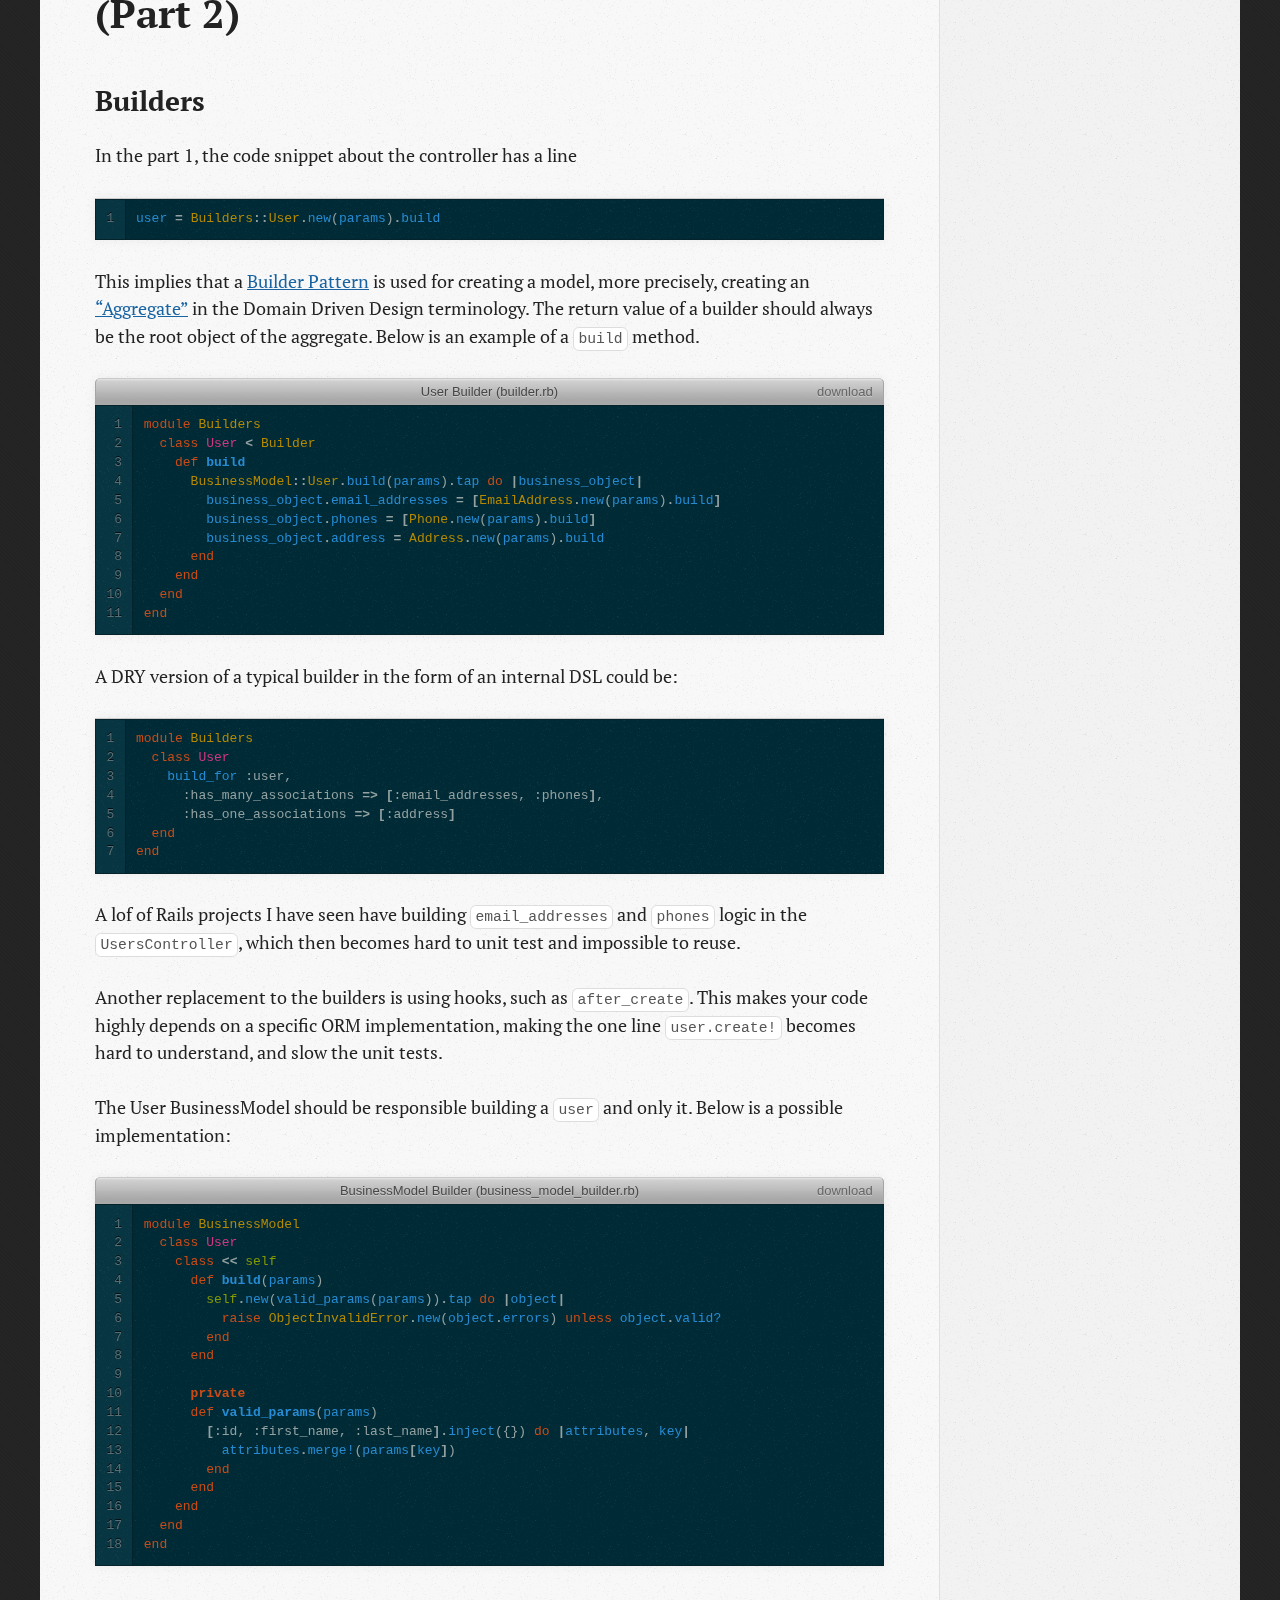
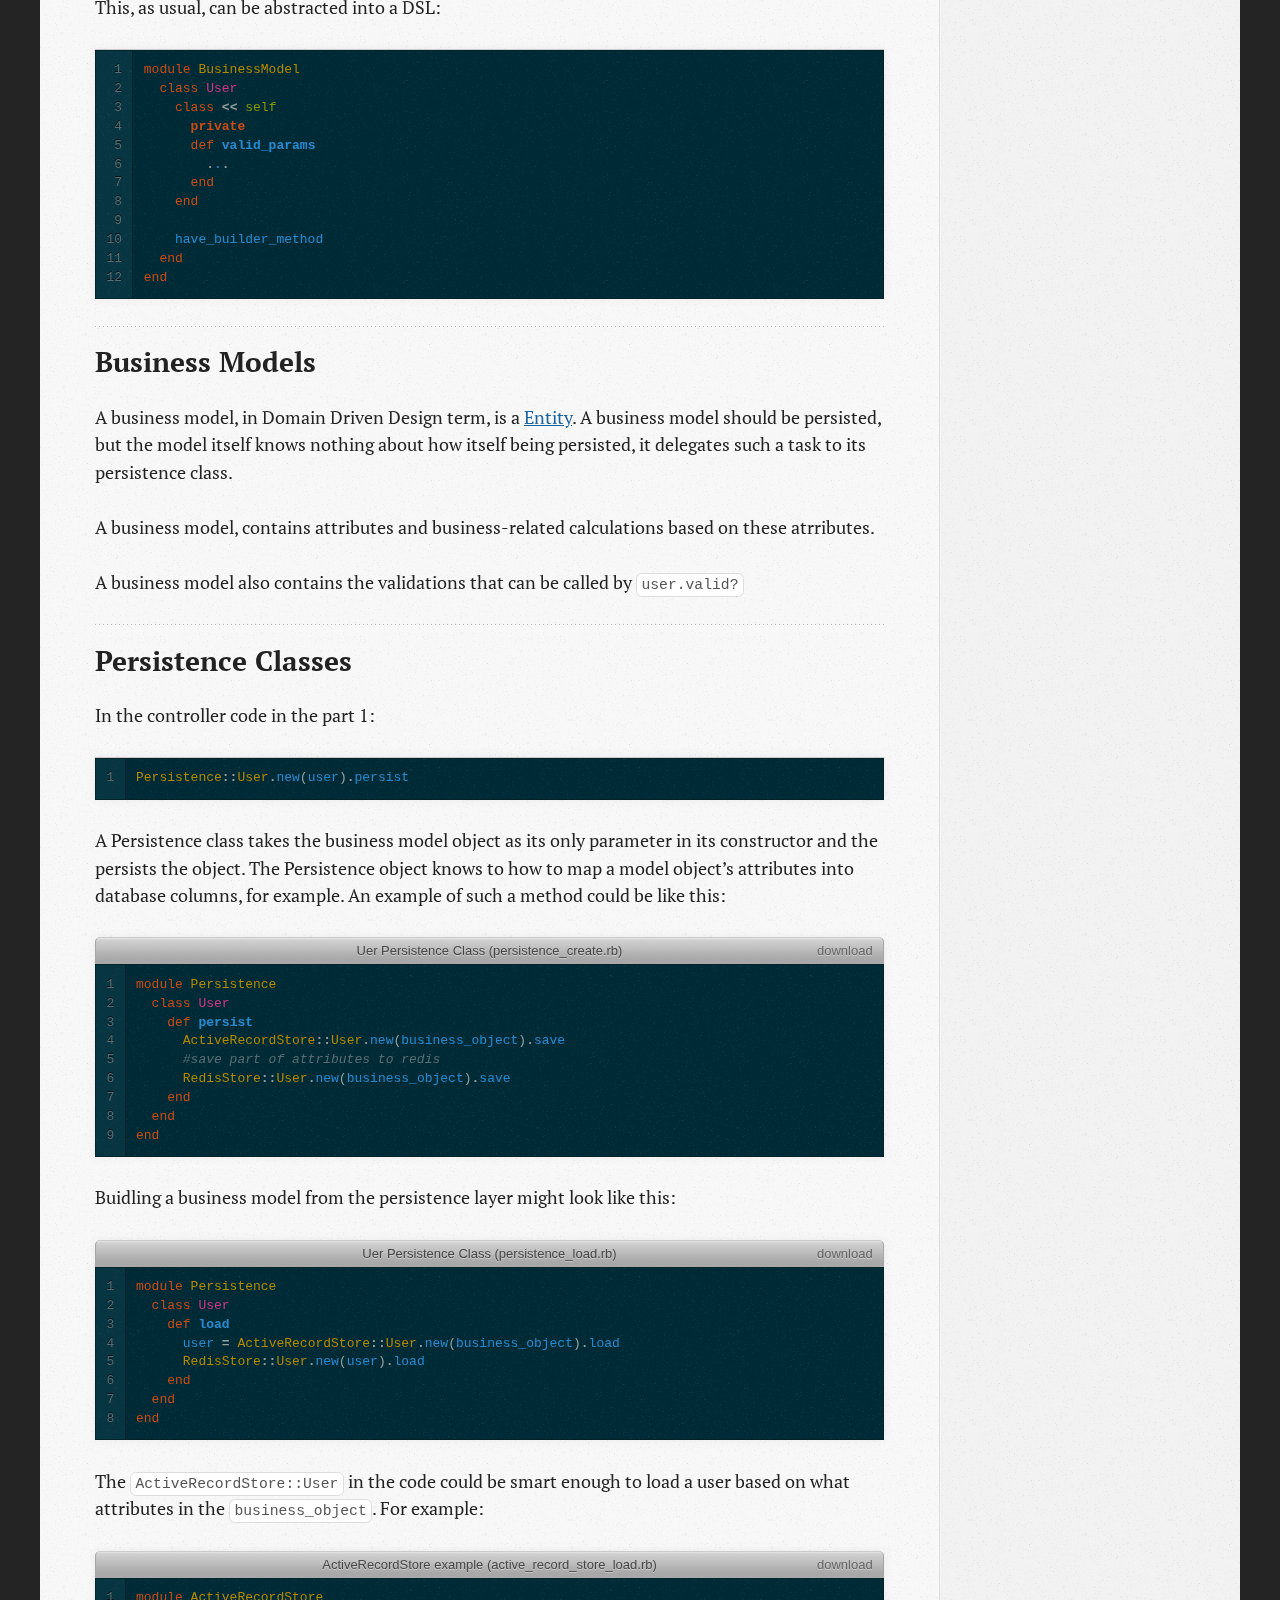
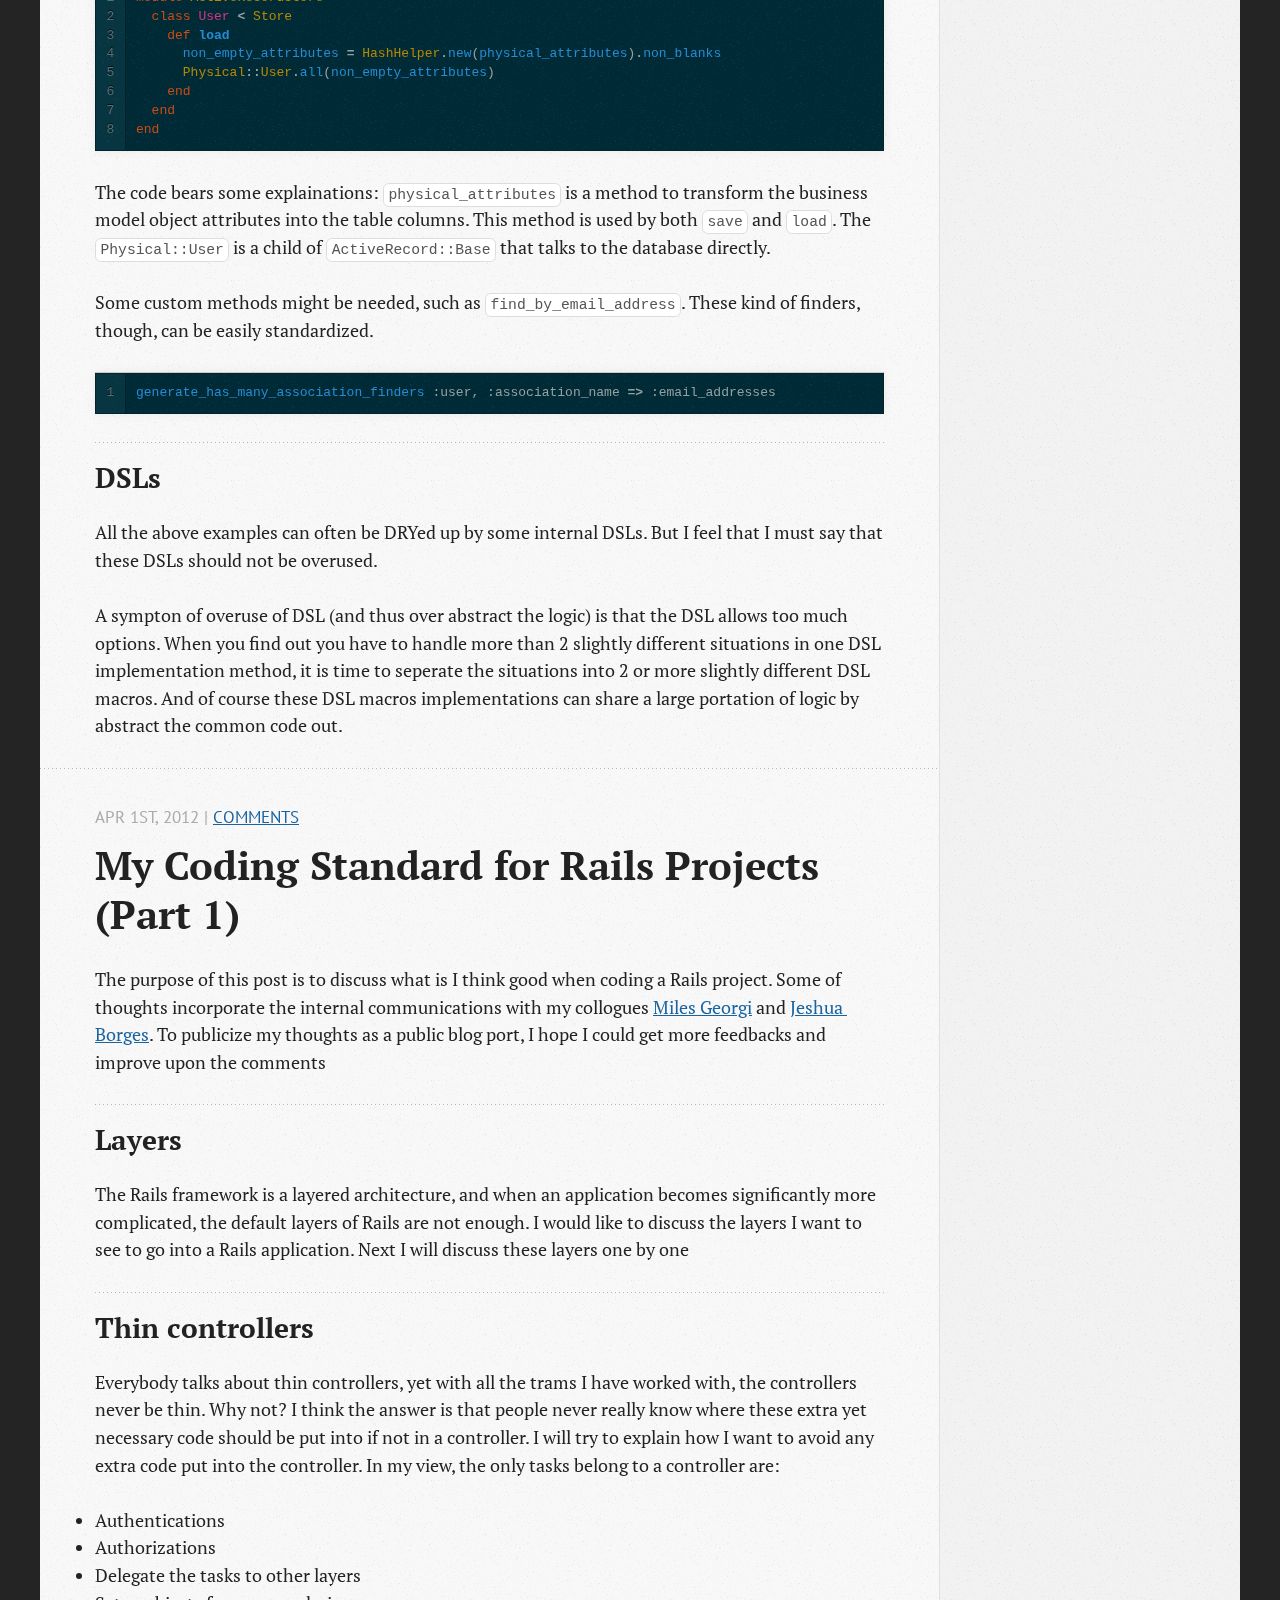
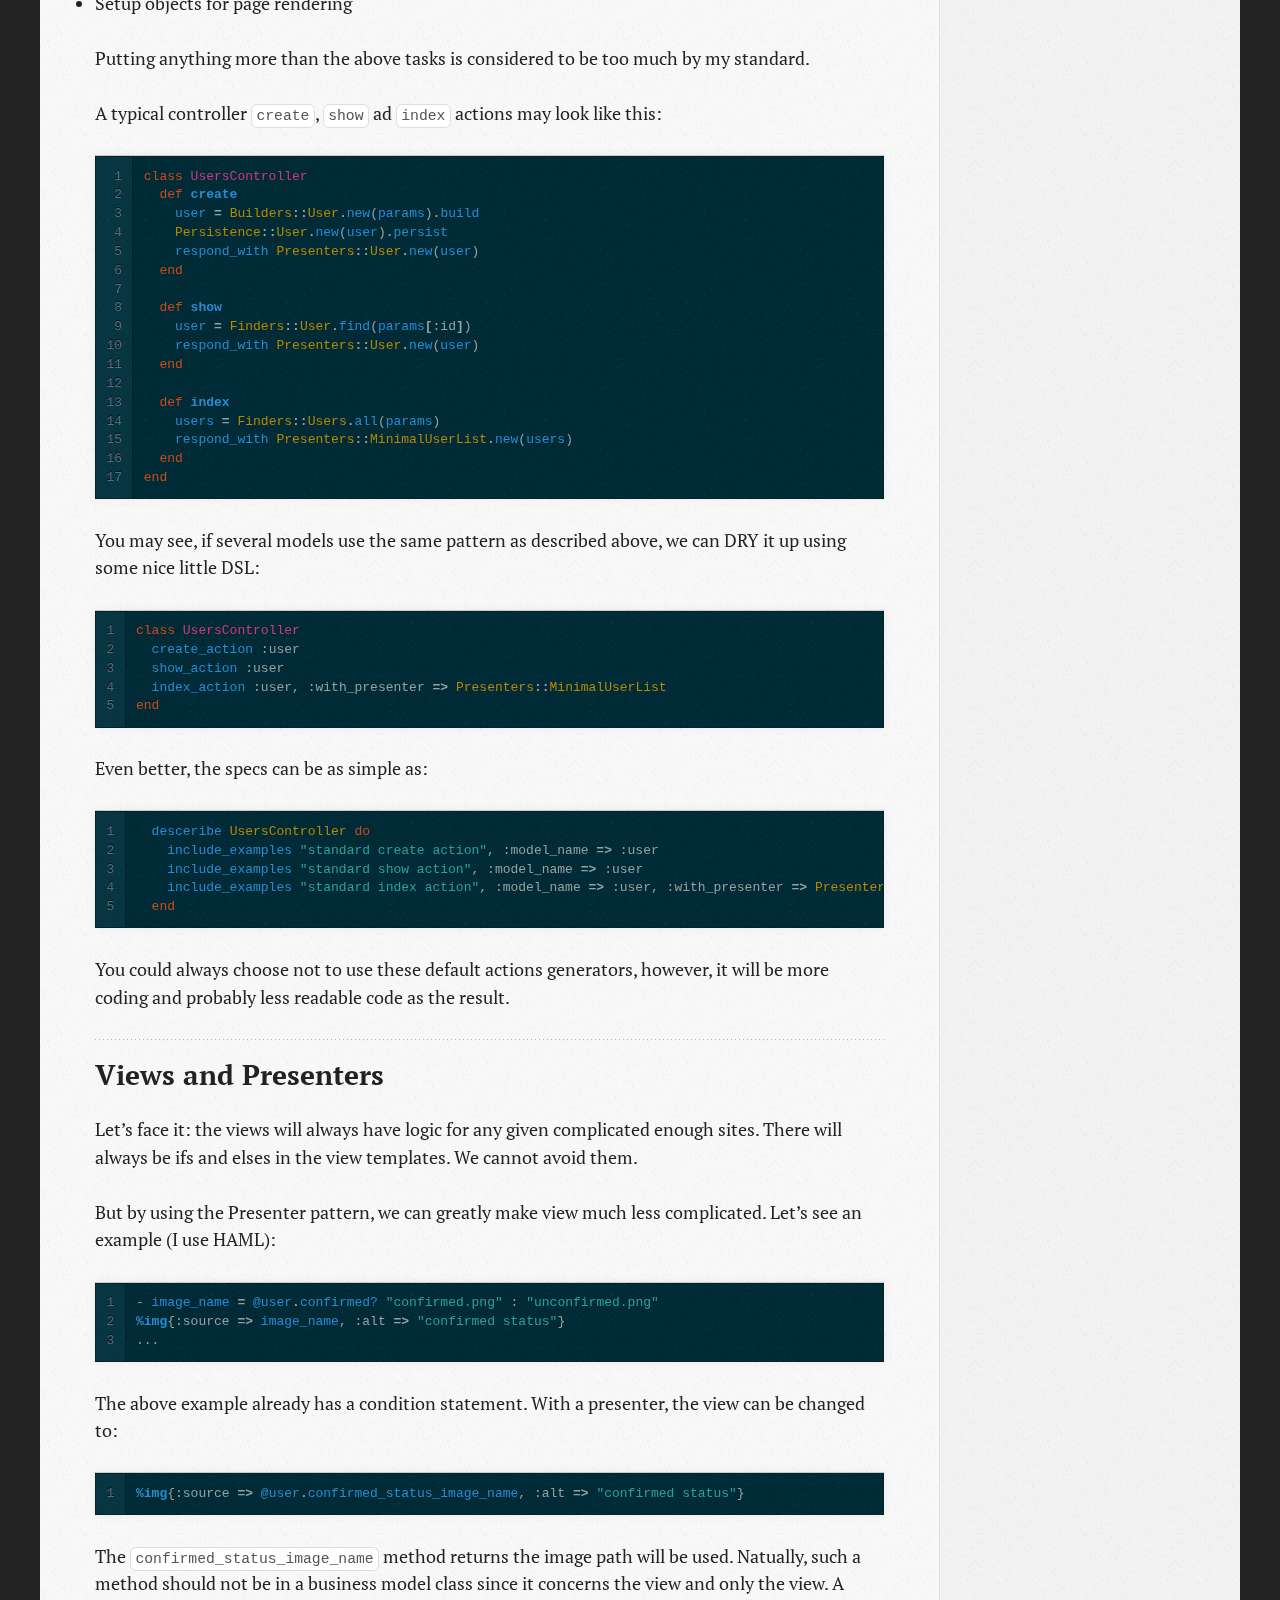
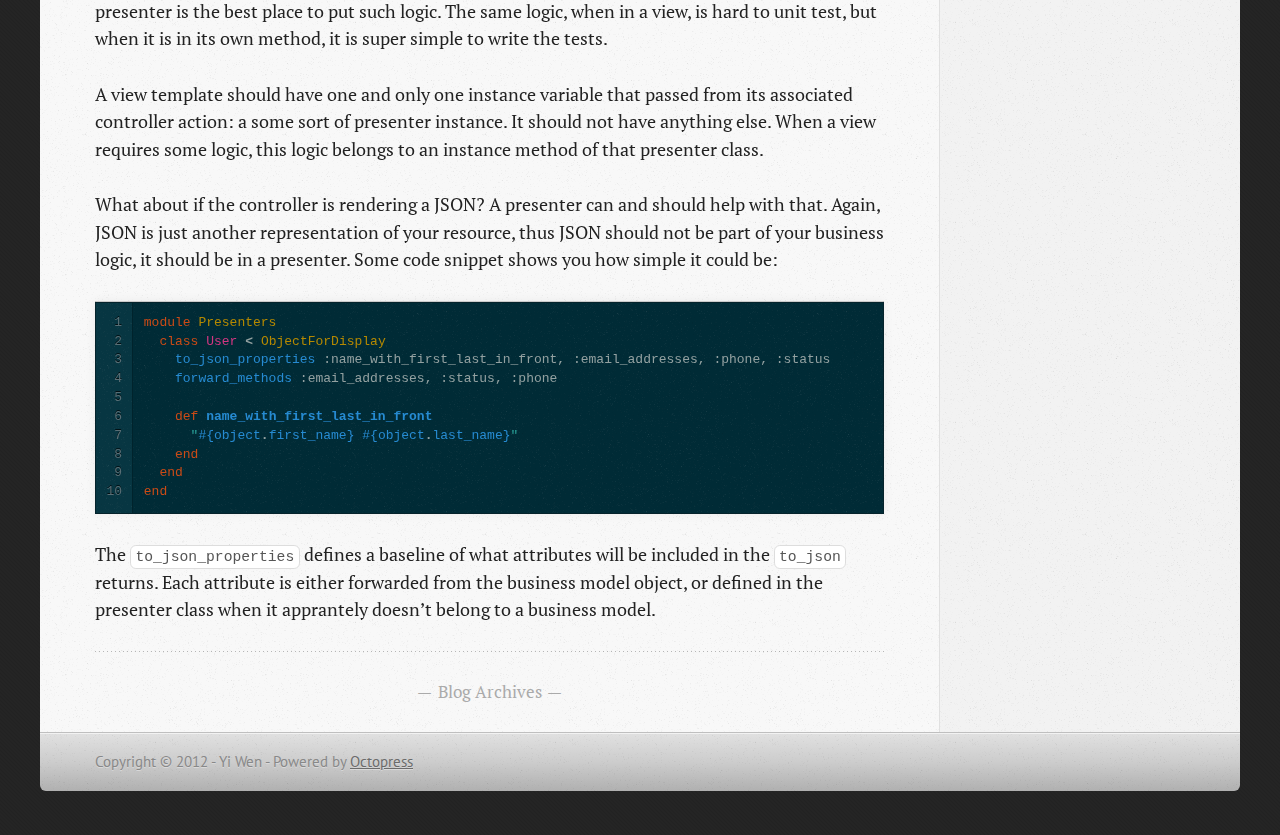
==== commit 6c8f17de: "Site updated at 2012-04-06 04:51:50 UTC" ====
--- a/index.html
+++ b/index.html
@@ -9,8 +9,8 @@
   <meta name="author" content="Yi Wen">
 
   
-  <meta name="description" content="
-">
+  <meta name="description" content="Unit Testing Unit Testing is the central piece of a project for two reasons: Tests direct how the production code is written.
+Tests assure any given &hellip;">
   
 
   <!-- http://t.co/dKP3o1e -->
@@ -108,7 +108,140 @@
   </header>
 
 
-  <div class="entry-content">
+  <div class="entry-content"><h2>Unit Testing</h2>
+
+<p>Unit Testing is the central piece of a project for two reasons:</p>
+
+<ul>
+<li>Tests direct how the production code is written.</li>
+<li>Tests assure any given execution paths within a unit (method) output when a developer thinks they output</li>
+</ul>
+
+
+<p>I am going to trying to describe how the tests direct how the code under test is written.</p>
+
+<p>I have class which takes a hash called <code>settings</code> and use the <code>settings</code> to do something.</p>
+
+<p>Like below:</p>
+
+<figure class='code'><figcaption><span></span></figcaption><div class="highlight"><table><tr><td class="gutter"><pre class="line-numbers"><span class='line-number'>1</span>
+<span class='line-number'>2</span>
+<span class='line-number'>3</span>
+<span class='line-number'>4</span>
+<span class='line-number'>5</span>
+<span class='line-number'>6</span>
+<span class='line-number'>7</span>
+<span class='line-number'>8</span>
+<span class='line-number'>9</span>
+<span class='line-number'>10</span>
+<span class='line-number'>11</span>
+<span class='line-number'>12</span>
+<span class='line-number'>13</span>
+<span class='line-number'>14</span>
+<span class='line-number'>15</span>
+</pre></td><td class='code'><pre><code class='ruby'><span class='line'><span class="k">class</span> <span class="nc">SomeClass</span>
+</span><span class='line'>  <span class="kp">attr_reader</span> <span class="ss">:settings</span>
+</span><span class='line'>  <span class="kp">private</span> <span class="ss">:settings</span>
+</span><span class='line'>  <span class="k">def</span> <span class="nf">initialize</span><span class="p">(</span><span class="n">settings</span><span class="p">)</span>
+</span><span class='line'>    <span class="vi">@settings</span> <span class="o">=</span> <span class="n">settings</span>
+</span><span class='line'>  <span class="k">end</span>
+</span><span class='line'>
+</span><span class='line'>  <span class="k">def</span> <span class="nf">deliver!</span><span class="p">(</span><span class="n">mail</span><span class="p">)</span>
+</span><span class='line'>    <span class="n">list</span> <span class="o">=</span> <span class="no">Redis</span><span class="o">::</span><span class="no">List</span><span class="o">.</span><span class="n">new</span> <span class="n">settings</span><span class="o">[</span><span class="ss">:redis_key_name</span><span class="o">]</span><span class="p">,</span> <span class="ss">:marshal</span> <span class="o">=&gt;</span> <span class="kp">true</span>
+</span><span class='line'>    <span class="n">settings</span><span class="o">[</span><span class="ss">:marshallable_converters</span><span class="o">].</span><span class="n">each</span> <span class="k">do</span> <span class="o">|</span><span class="n">setting</span><span class="o">|</span>
+</span><span class='line'>      <span class="n">mail</span> <span class="o">=</span> <span class="no">MarshallableConverterSetting</span><span class="o">.</span><span class="n">new</span><span class="p">(</span><span class="n">setting</span><span class="p">)</span><span class="o">.</span><span class="n">marshallable_class</span><span class="o">.</span><span class="n">marshallable</span><span class="p">(</span><span class="n">mail</span><span class="p">)</span>
+</span><span class='line'>    <span class="k">end</span>
+</span><span class='line'>    <span class="n">list</span> <span class="o">&lt;&lt;</span> <span class="n">mail</span>
+</span><span class='line'>  <span class="k">end</span>
+</span><span class='line'><span class="k">end</span>
+</span></code></pre></td></tr></table></div></figure>
+
+
+<p>Now the problem is that sometimes <code>settings</code> will miss some keys. It may not have <code>:redis_key_name</code>, for example. In this case, I can assume that a default for the missing keys.</p>
+
+<p>The first attempt is to do something like this in the <code>initialize</code>:</p>
+
+<figure class='code'><figcaption><span></span></figcaption><div class="highlight"><table><tr><td class="gutter"><pre class="line-numbers"><span class='line-number'>1</span>
+<span class='line-number'>2</span>
+<span class='line-number'>3</span>
+<span class='line-number'>4</span>
+<span class='line-number'>5</span>
+<span class='line-number'>6</span>
+<span class='line-number'>7</span>
+<span class='line-number'>8</span>
+</pre></td><td class='code'><pre><code class='ruby'><span class='line'><span class="k">def</span> <span class="nf">initialize</span><span class="p">(</span><span class="n">settings</span><span class="p">)</span>
+</span><span class='line'>  <span class="vi">@settings</span> <span class="o">=</span> <span class="n">default_settings</span><span class="o">.</span><span class="n">merge</span><span class="p">(</span><span class="n">settings</span><span class="p">)</span>
+</span><span class='line'><span class="k">end</span>
+</span><span class='line'>
+</span><span class='line'><span class="kp">private</span>
+</span><span class='line'><span class="k">def</span> <span class="nf">default_settings</span>
+</span><span class='line'>  <span class="p">{</span><span class="ss">:redis_key_name</span> <span class="o">=&gt;</span> <span class="s2">&quot;some-name&quot;</span><span class="p">,</span> <span class="ss">:marshallable_converters</span> <span class="o">=&gt;</span> <span class="ss">:some_default</span><span class="p">}</span>
+</span><span class='line'><span class="k">end</span>
+</span></code></pre></td></tr></table></div></figure>
+
+
+<p>First, let me say although this is relatively small, it breaks something important about OO design: the logic for inserting the defaults doesn&#8217;t belong to this class logically, it should not be this class&#8217;s responsibility to consider this.</p>
+
+<p>In the real world, I may not realize this at all, it is such a small and innocent adds. But what happned was, I wrote my tests first and tried to go with this path, then I found out how am I going to test this? I could not check the <code>settings</code> hash since it is private (and it should be). I could call <code>deliver!</code>, adding contexts to check when a setting is misisng, the default takes over, but that will make the tests so messy and irrelevant. Then I figured I couldn&#8217;t do this. I should seek other implementations. So the end result is like this:</p>
+
+<figure class='code'><figcaption><span></span></figcaption><div class="highlight"><table><tr><td class="gutter"><pre class="line-numbers"><span class='line-number'>1</span>
+<span class='line-number'>2</span>
+<span class='line-number'>3</span>
+<span class='line-number'>4</span>
+<span class='line-number'>5</span>
+<span class='line-number'>6</span>
+<span class='line-number'>7</span>
+<span class='line-number'>8</span>
+<span class='line-number'>9</span>
+<span class='line-number'>10</span>
+<span class='line-number'>11</span>
+<span class='line-number'>12</span>
+<span class='line-number'>13</span>
+<span class='line-number'>14</span>
+<span class='line-number'>15</span>
+<span class='line-number'>16</span>
+<span class='line-number'>17</span>
+<span class='line-number'>18</span>
+</pre></td><td class='code'><pre><code class='ruby'><span class='line'><span class="k">class</span> <span class="nc">SomeClass</span>
+</span><span class='line'>  <span class="kp">attr_reader</span> <span class="ss">:settings</span>
+</span><span class='line'>  <span class="kp">private</span> <span class="ss">:settings</span>
+</span><span class='line'>
+</span><span class='line'>  <span class="c1"># @api private</span>
+</span><span class='line'>  <span class="k">def</span> <span class="nf">initialize</span><span class="p">(</span><span class="n">settings</span><span class="p">)</span>
+</span><span class='line'>    <span class="vi">@settings</span> <span class="o">=</span> <span class="no">Settings</span><span class="o">.</span><span class="n">new</span><span class="p">(</span><span class="n">settings</span><span class="p">)</span>
+</span><span class='line'>  <span class="k">end</span>
+</span><span class='line'>
+</span><span class='line'>  <span class="c1"># @api private</span>
+</span><span class='line'>  <span class="k">def</span> <span class="nf">deliver!</span><span class="p">(</span><span class="n">mail</span><span class="p">)</span>
+</span><span class='line'>    <span class="n">list</span> <span class="o">=</span> <span class="no">Redis</span><span class="o">::</span><span class="no">List</span><span class="o">.</span><span class="n">new</span> <span class="n">settings</span><span class="o">.</span><span class="n">redis_key_name</span><span class="p">,</span> <span class="ss">:marshal</span> <span class="o">=&gt;</span> <span class="kp">true</span>
+</span><span class='line'>    <span class="n">settings</span><span class="o">.</span><span class="n">marshallable_converters</span><span class="o">.</span><span class="n">each</span> <span class="k">do</span> <span class="o">|</span><span class="n">setting</span><span class="o">|</span>
+</span><span class='line'>      <span class="n">mail</span> <span class="o">=</span> <span class="no">MarshallableConverterSetting</span><span class="o">.</span><span class="n">new</span><span class="p">(</span><span class="n">setting</span><span class="p">)</span><span class="o">.</span><span class="n">marshallable_class</span><span class="o">.</span><span class="n">marshallable</span><span class="p">(</span><span class="n">mail</span><span class="p">)</span>
+</span><span class='line'>    <span class="k">end</span>
+</span><span class='line'>    <span class="n">list</span> <span class="o">&lt;&lt;</span> <span class="n">mail</span>
+</span><span class='line'>  <span class="k">end</span>
+</span><span class='line'><span class="k">end</span>
+</span></code></pre></td></tr></table></div></figure>
+
+
+<p></p>
+
+<p>A new class <code>Settings</code> is being added for handling default values. Both the code and tests become much simpler. As a bonus, <code>Settings</code> class is later being reused by other classes as well.</p>
+
+<h2>Integration Tests</h2>
+
+<p>A few words about the tools.</p>
+
+<p>I don&#8217;t like cucumber since day one. It is messy with global steps; it claims writing cucumber tests is doing BDD, well, it is not. It is doing integration testing, pure and simple.</p>
+
+<p>Reardless, cucumber is widely used and something better than cuucmber coming out from cucumber, such as sinnach and turnip.</p>
+
+<p>The great thing about cucumber is Gherkin, a great way communicating between Business Analyst (BA) / Product Manager (PM) / QA and developers.</p>
+
+<p>Integration tests are essential to a project: unit testing should cover all the logic within a method, but there is no guarantee that calls between methods will work correctly. We cannot prove the correctness of a program in a reasonable time, but we can increase the chance of its being correctly written by using the integration tests.</p>
+
+<p>When a developer starting on a new feature, he writes a feature with several scenarios (could be written by a BA), which of course won&#8217;t pass. And actively communicate with business people on if this is what they want. Getting some resonable insights on what the feature is about, his task then become clearly defined: implement something to make the feature goes green.</p>
+
+<p>Same for bug fixes, first write a feature that will fail because of the bug in question. Then fix the bug and verify the feature passes. This approach will give developer a clear defined goal. And in the end, the developer can say with confidence: I fixed the bug because now this feature is green. This is also a great way to let the managements have faith in the development team as well.</p>
 </div>
   
   
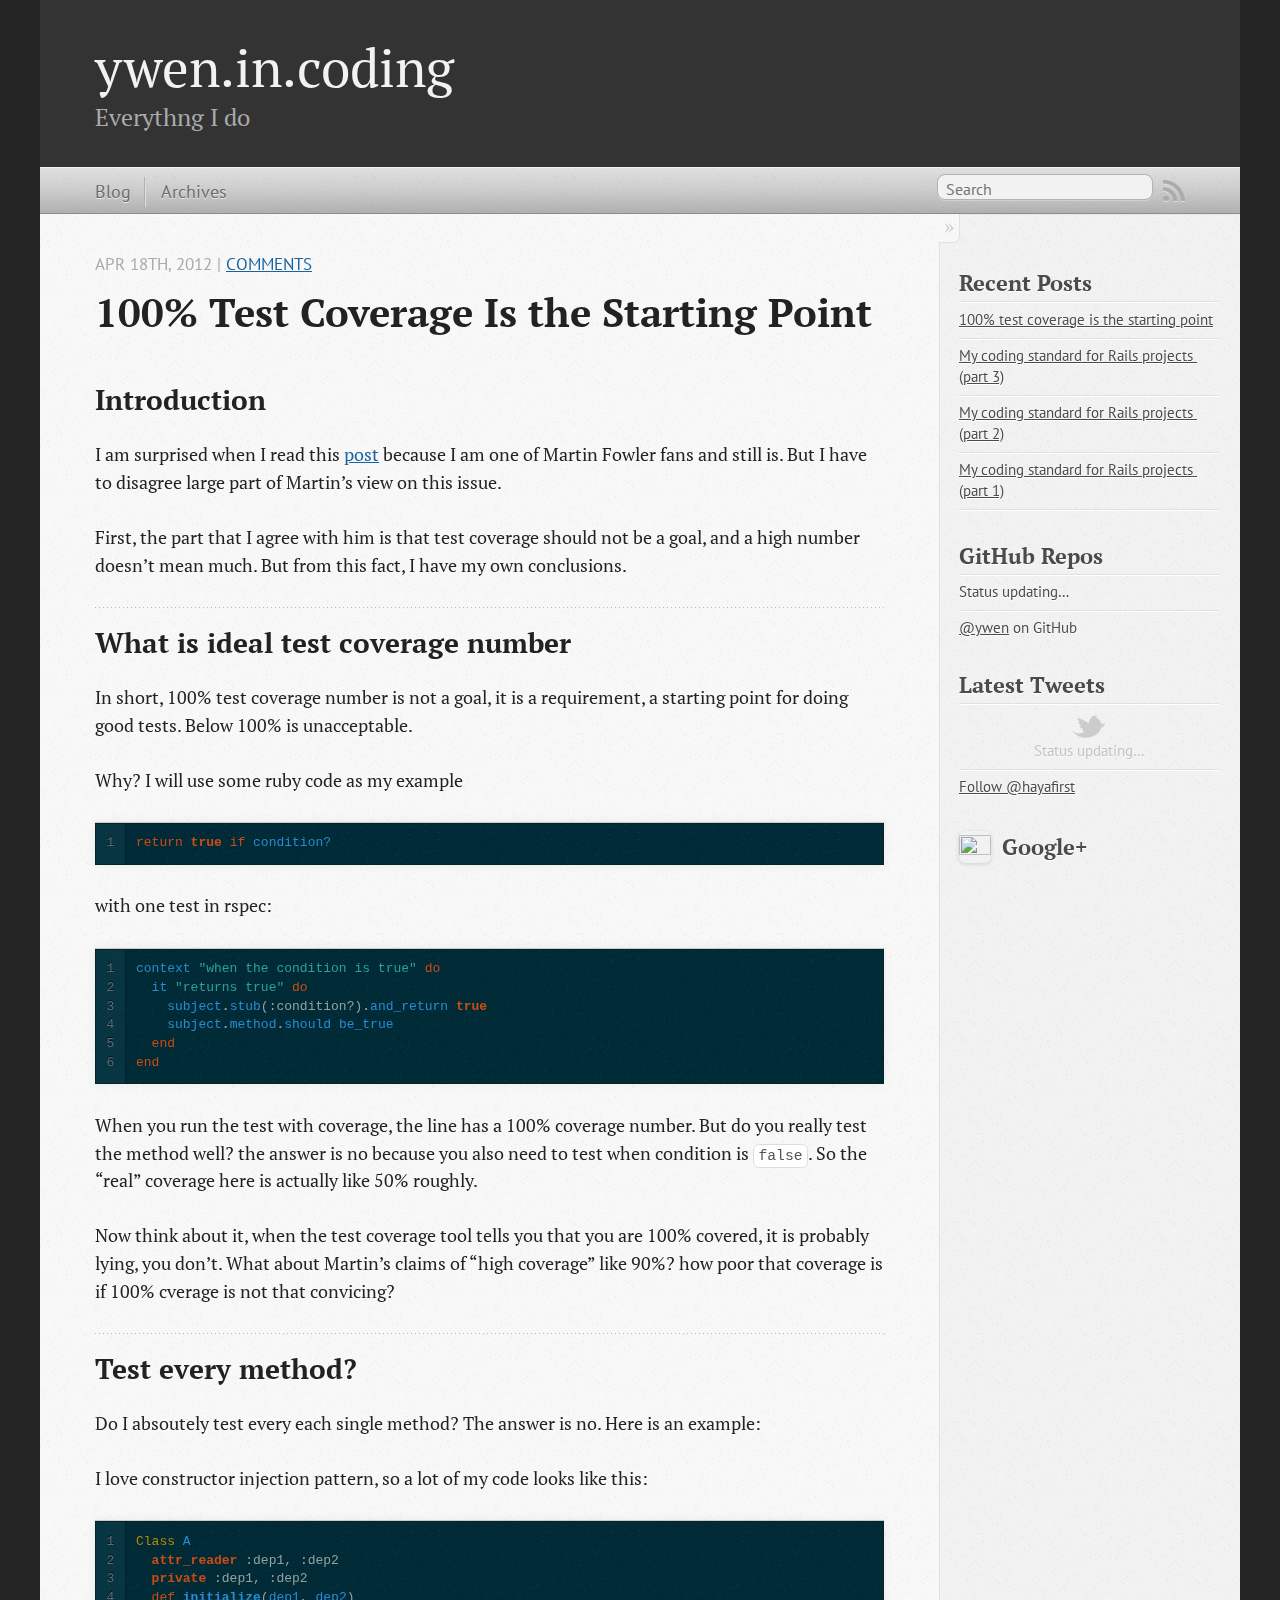
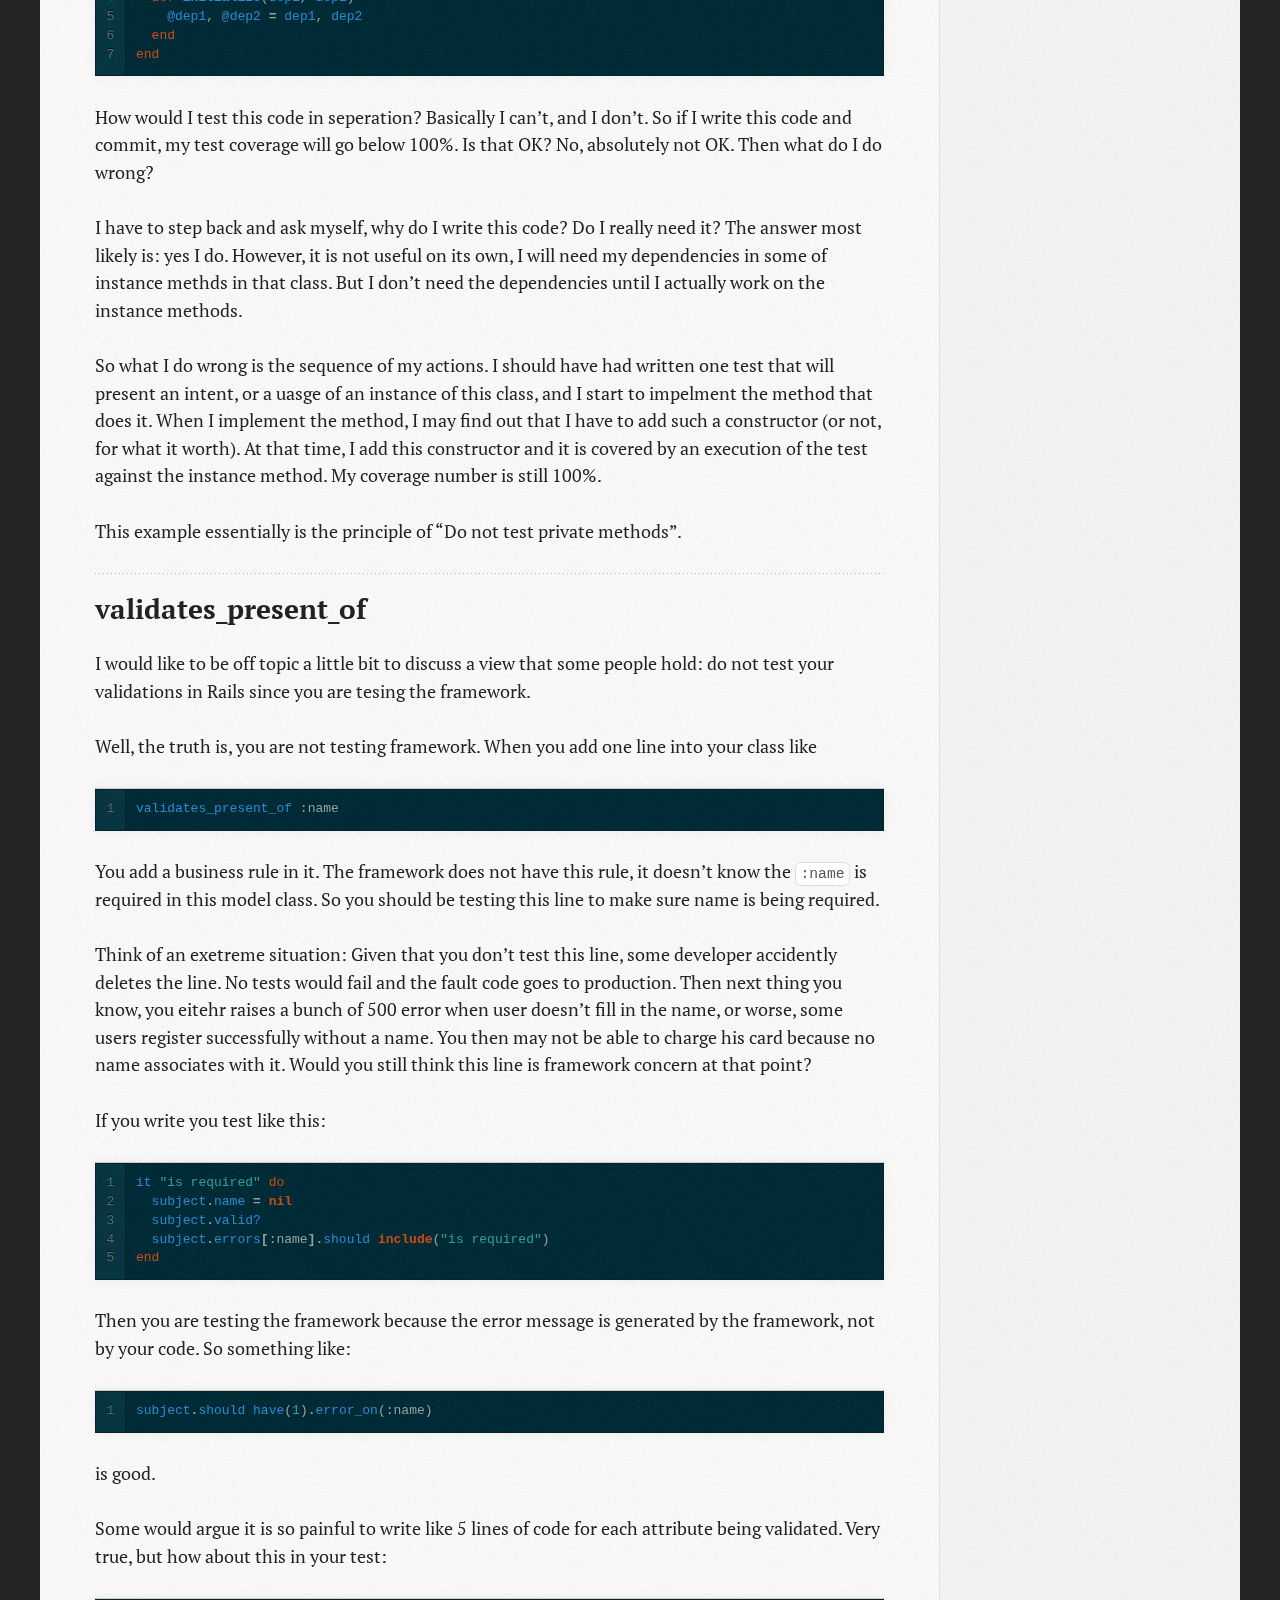
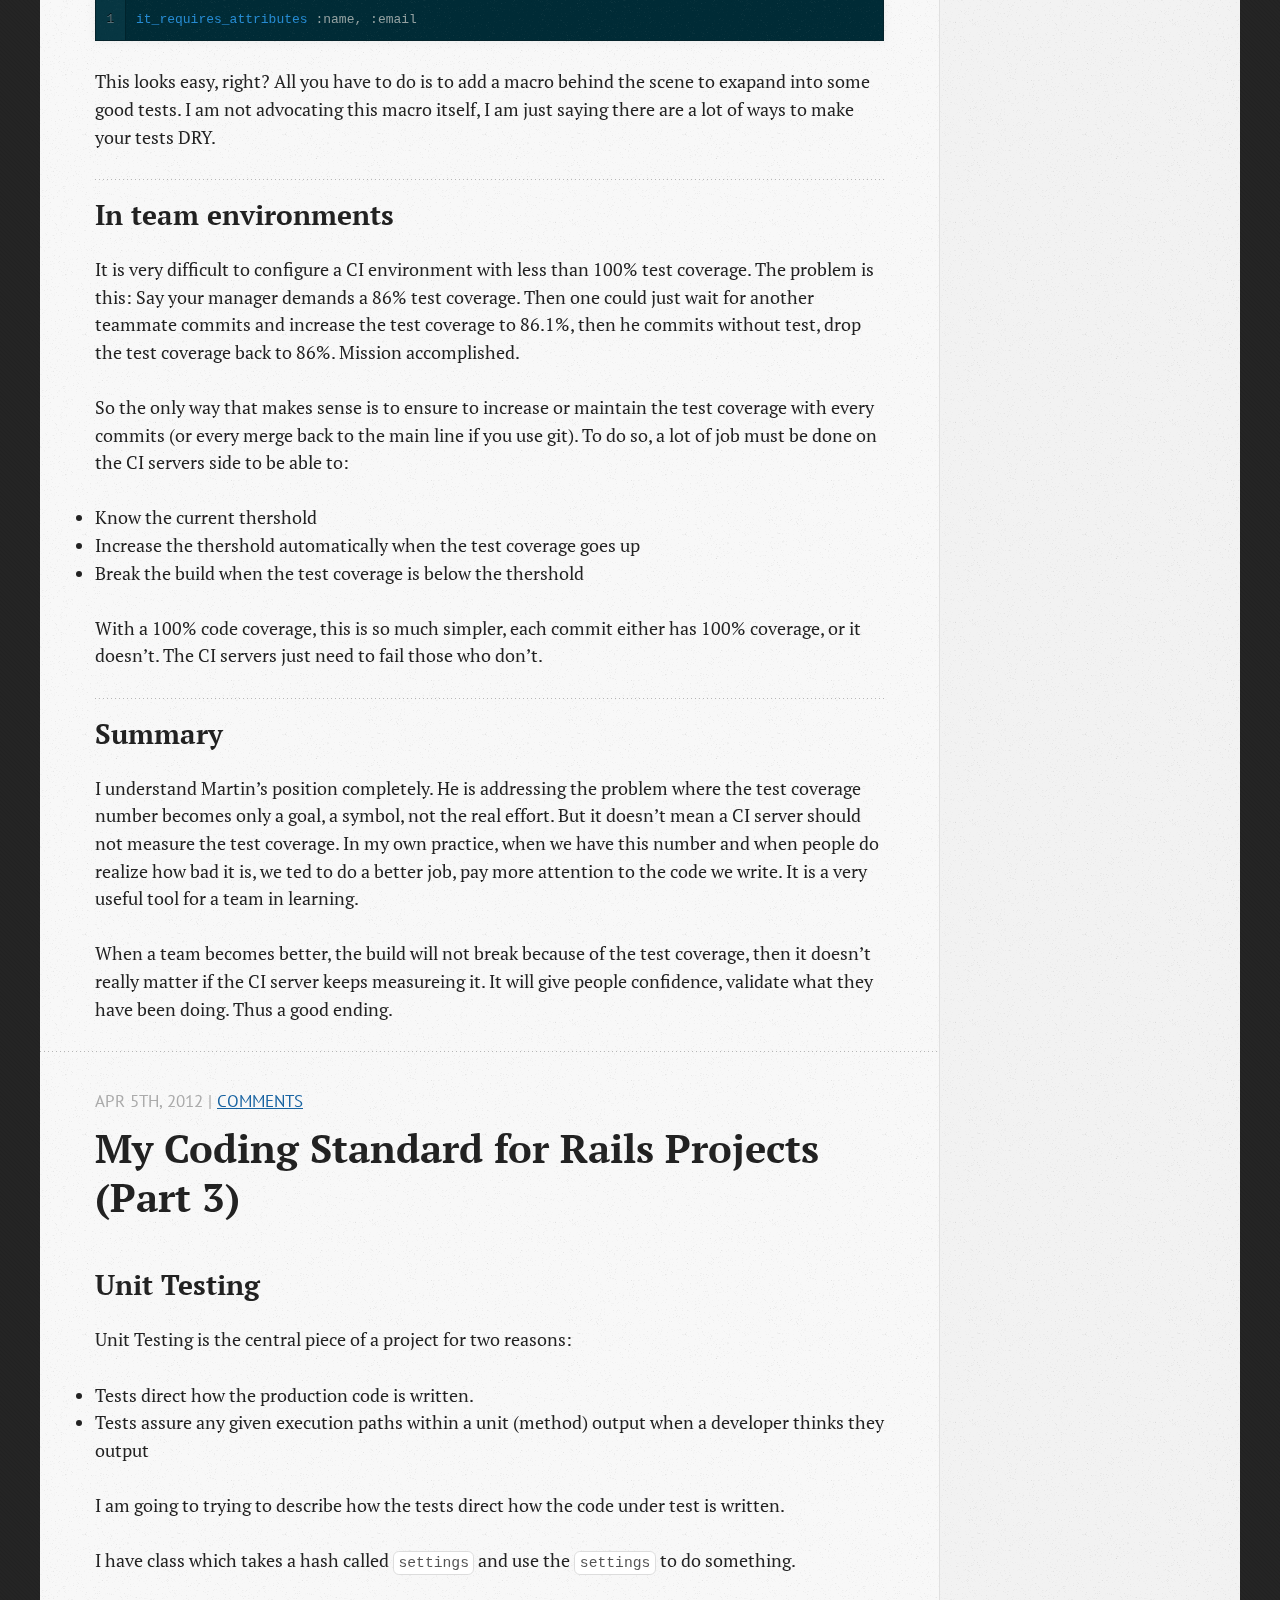
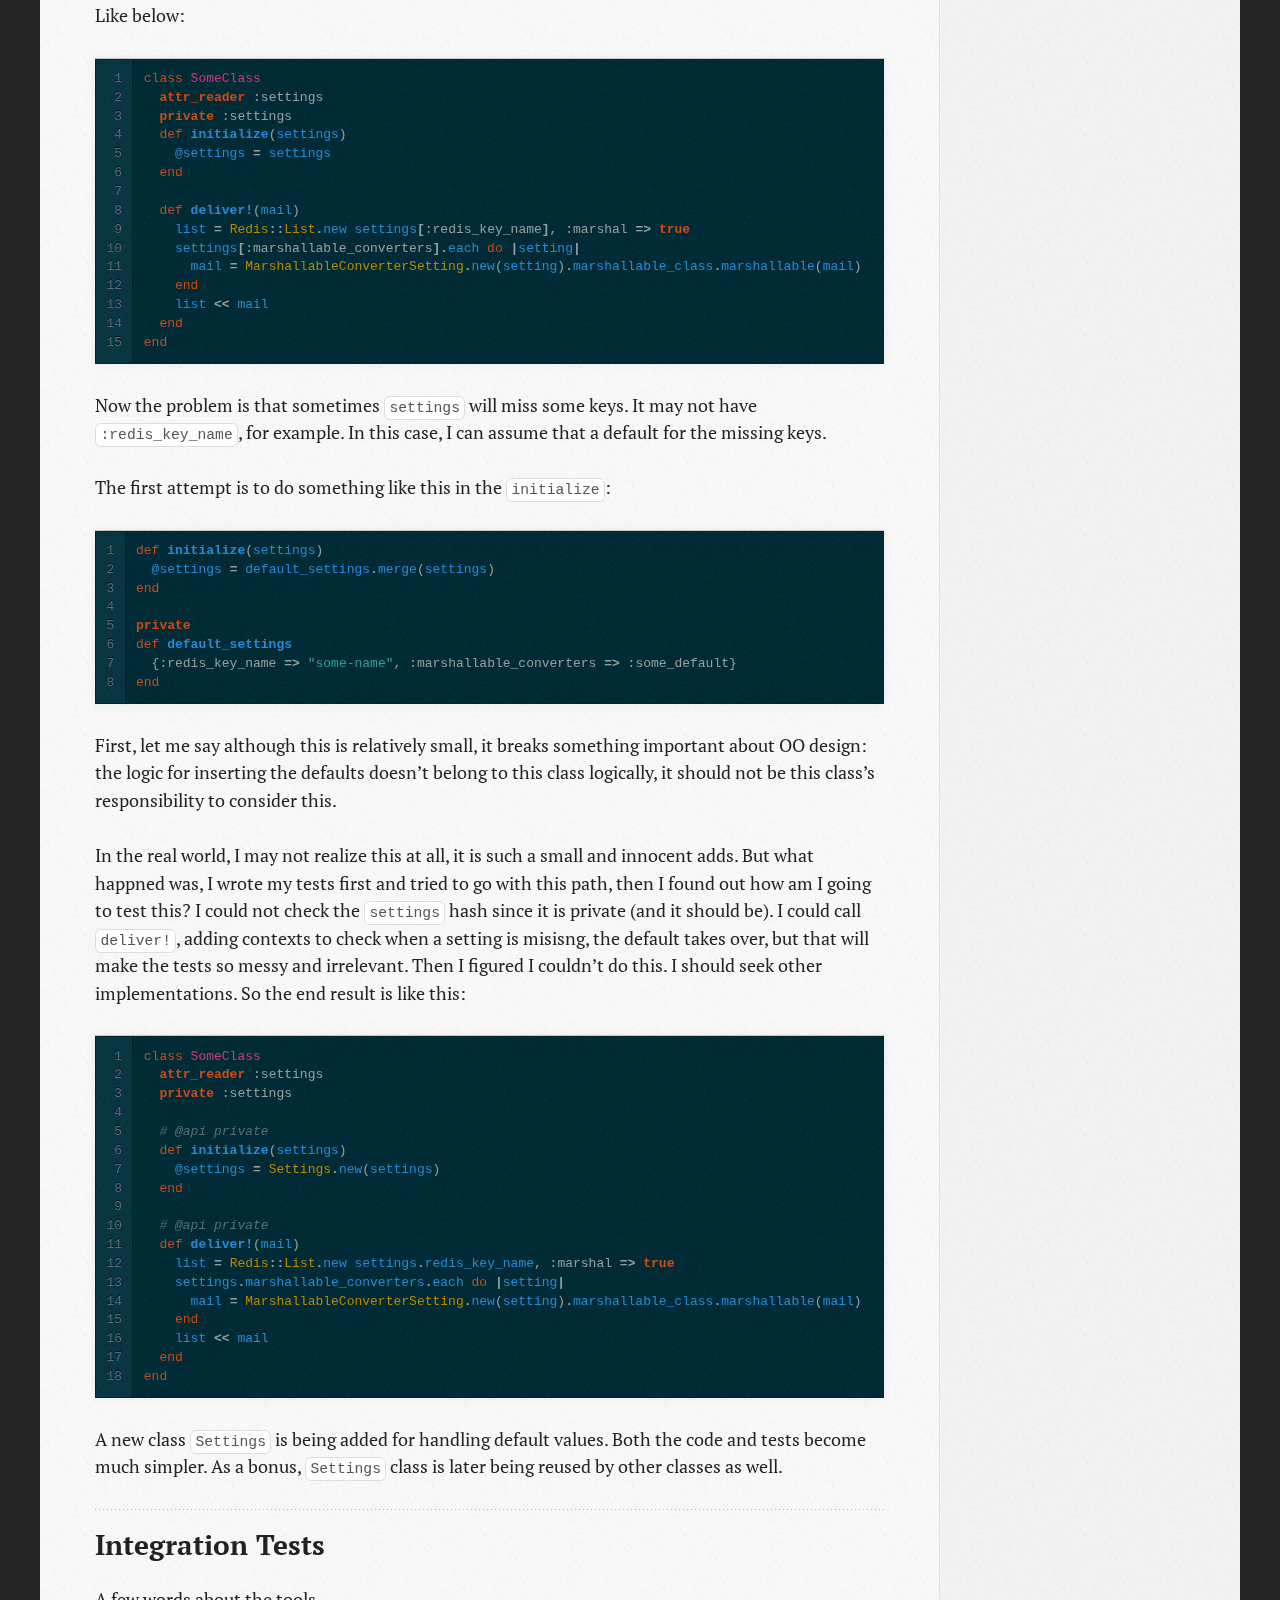
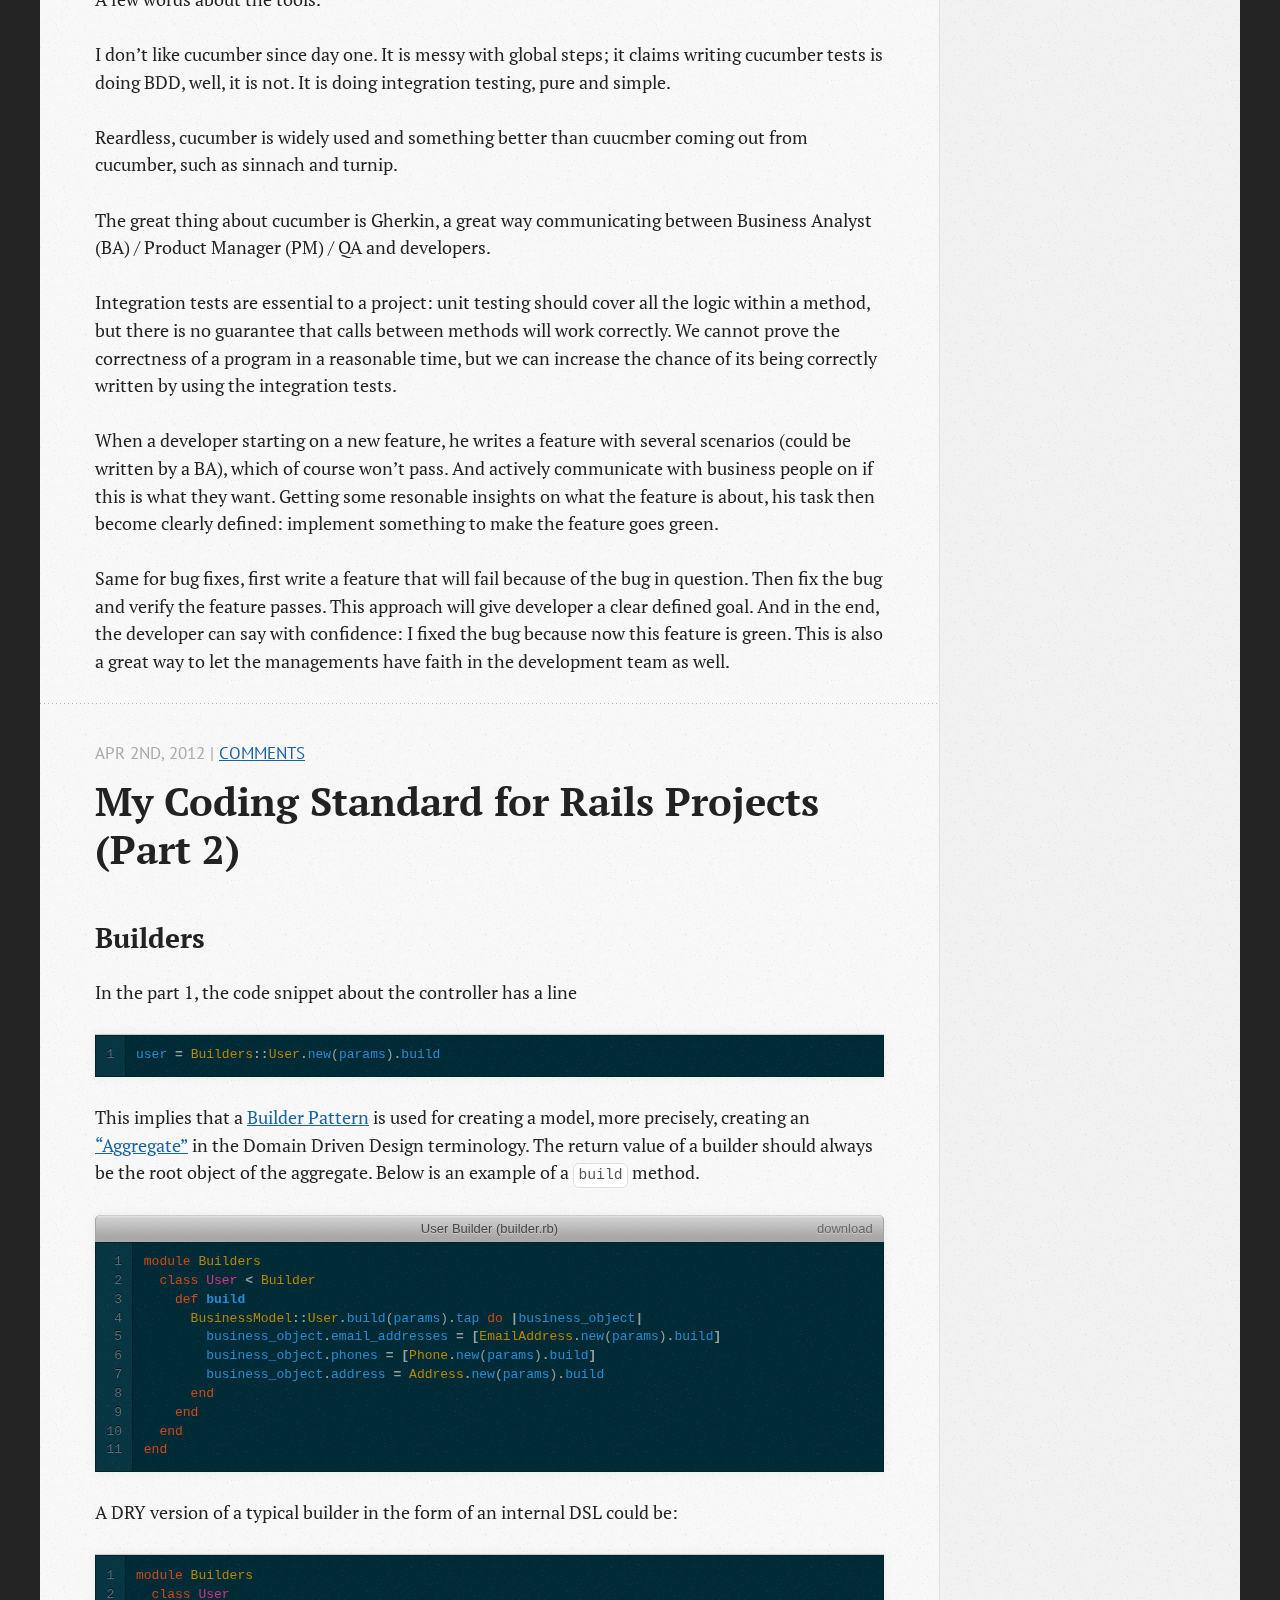
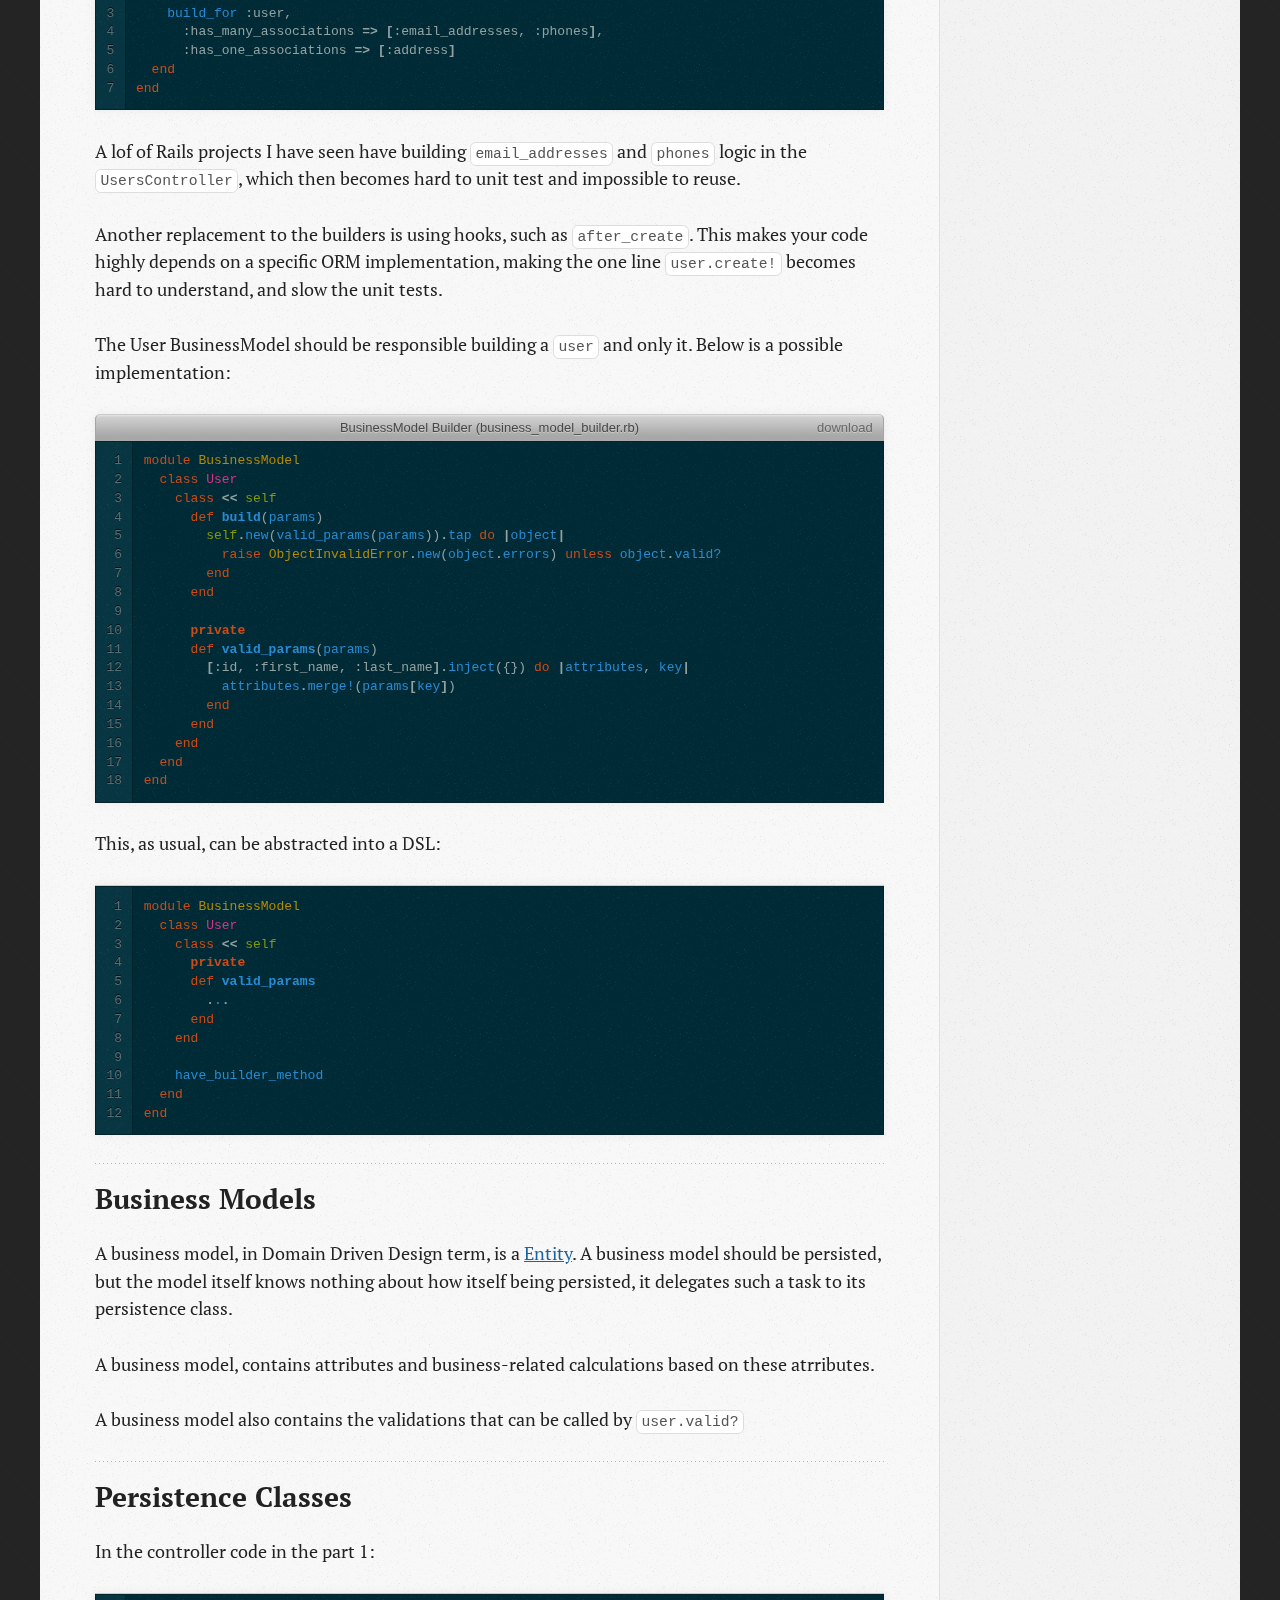
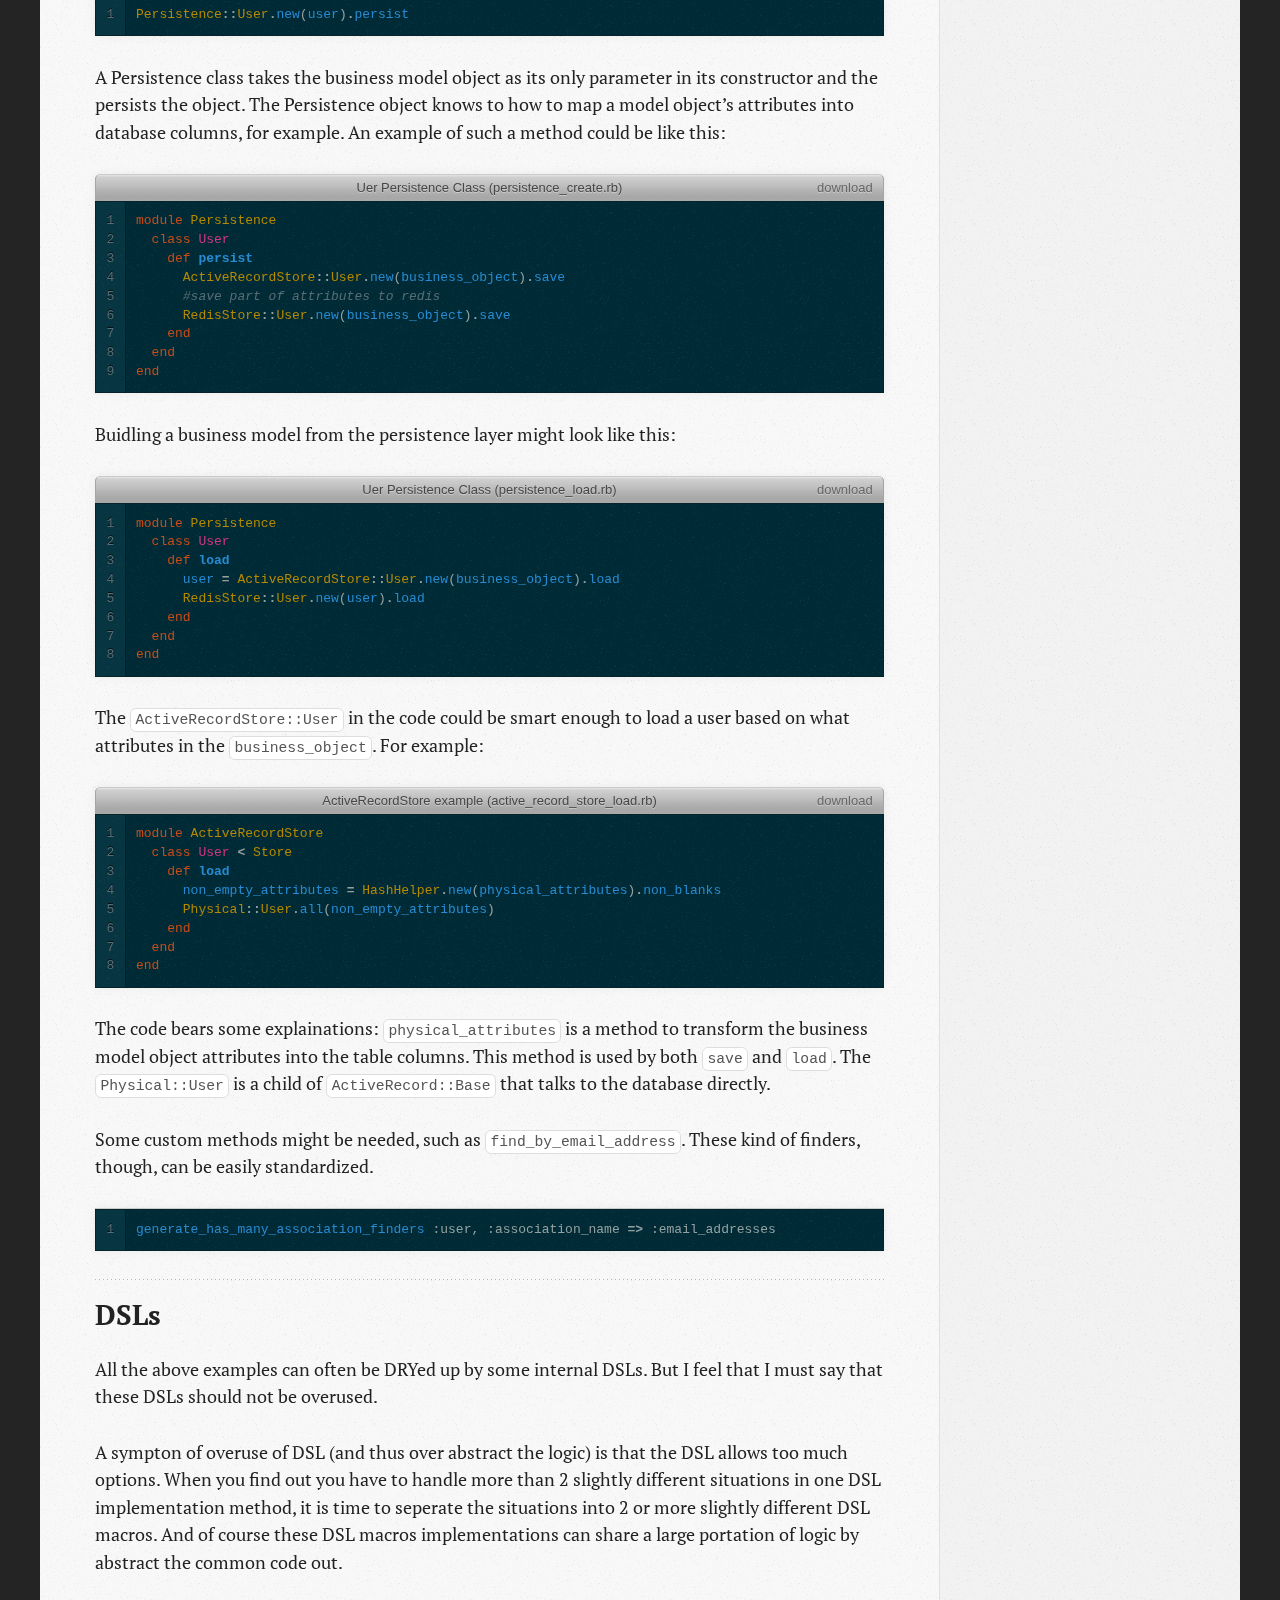
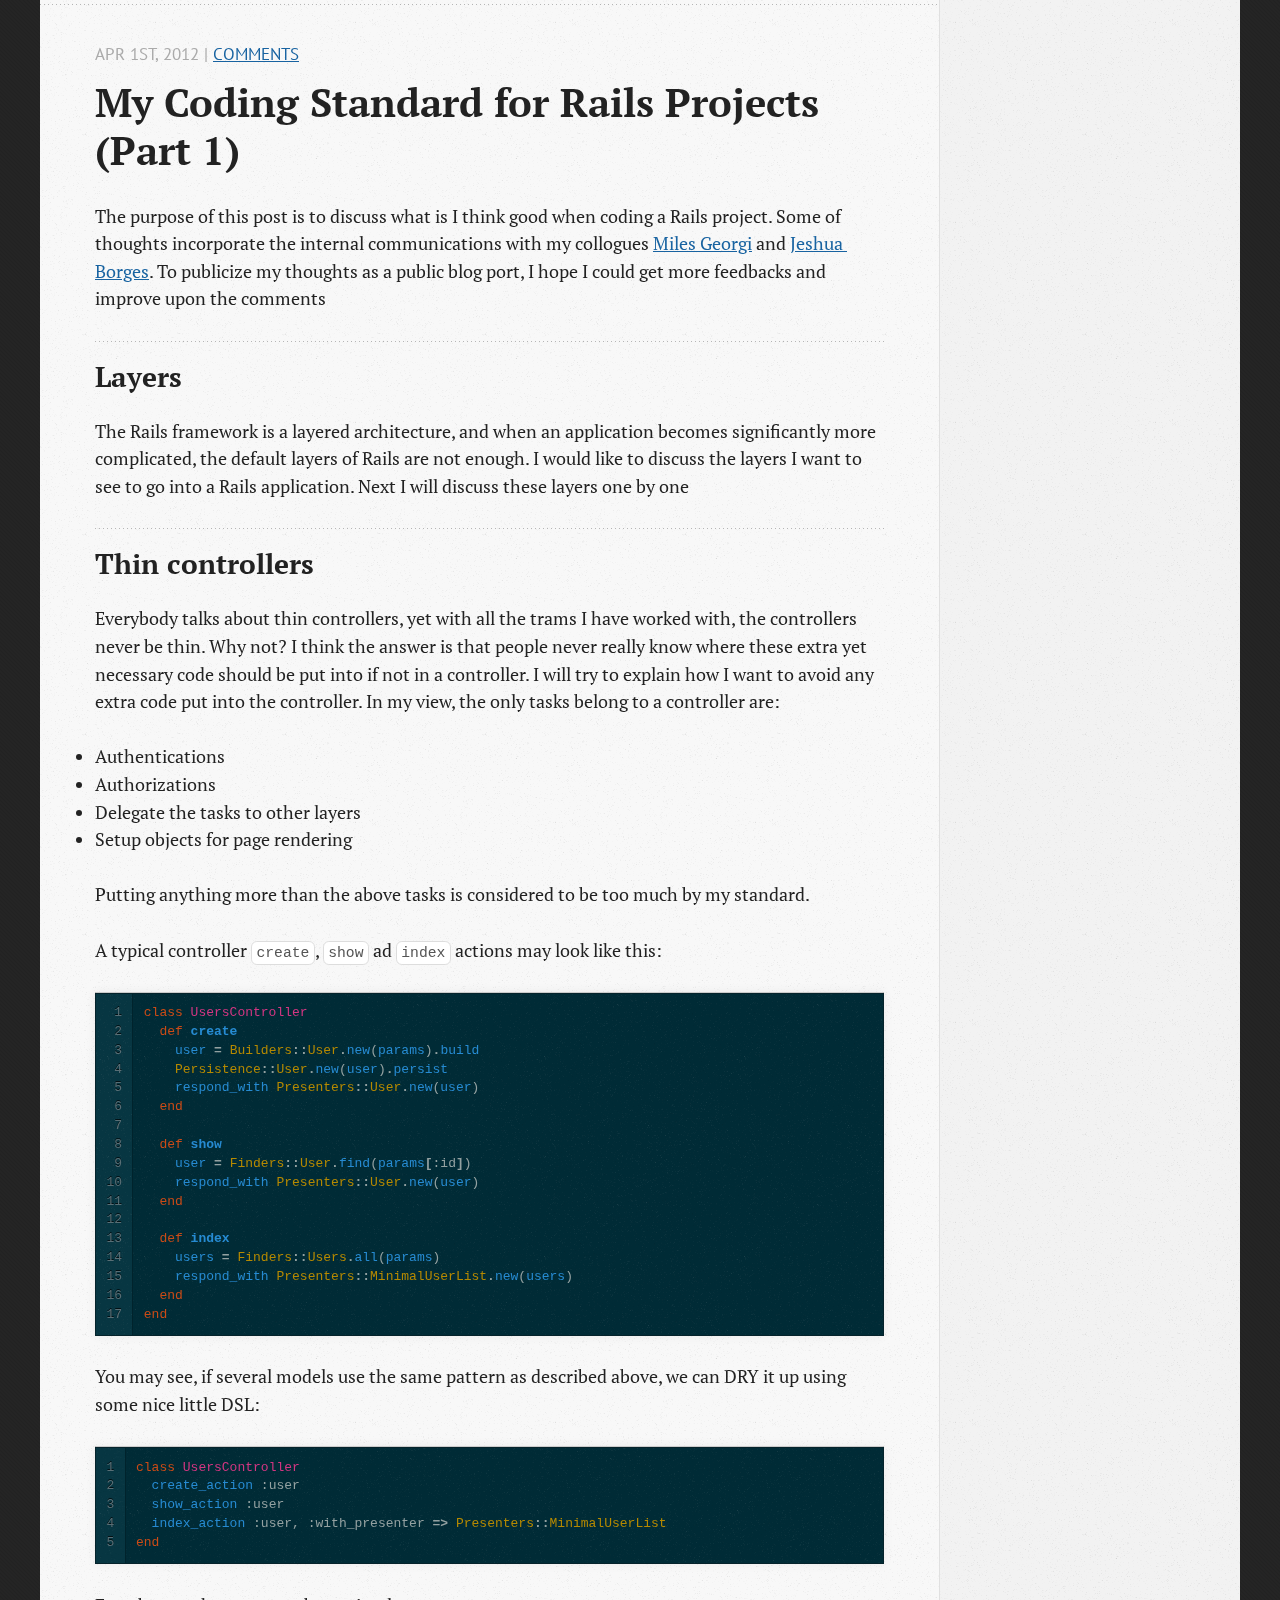
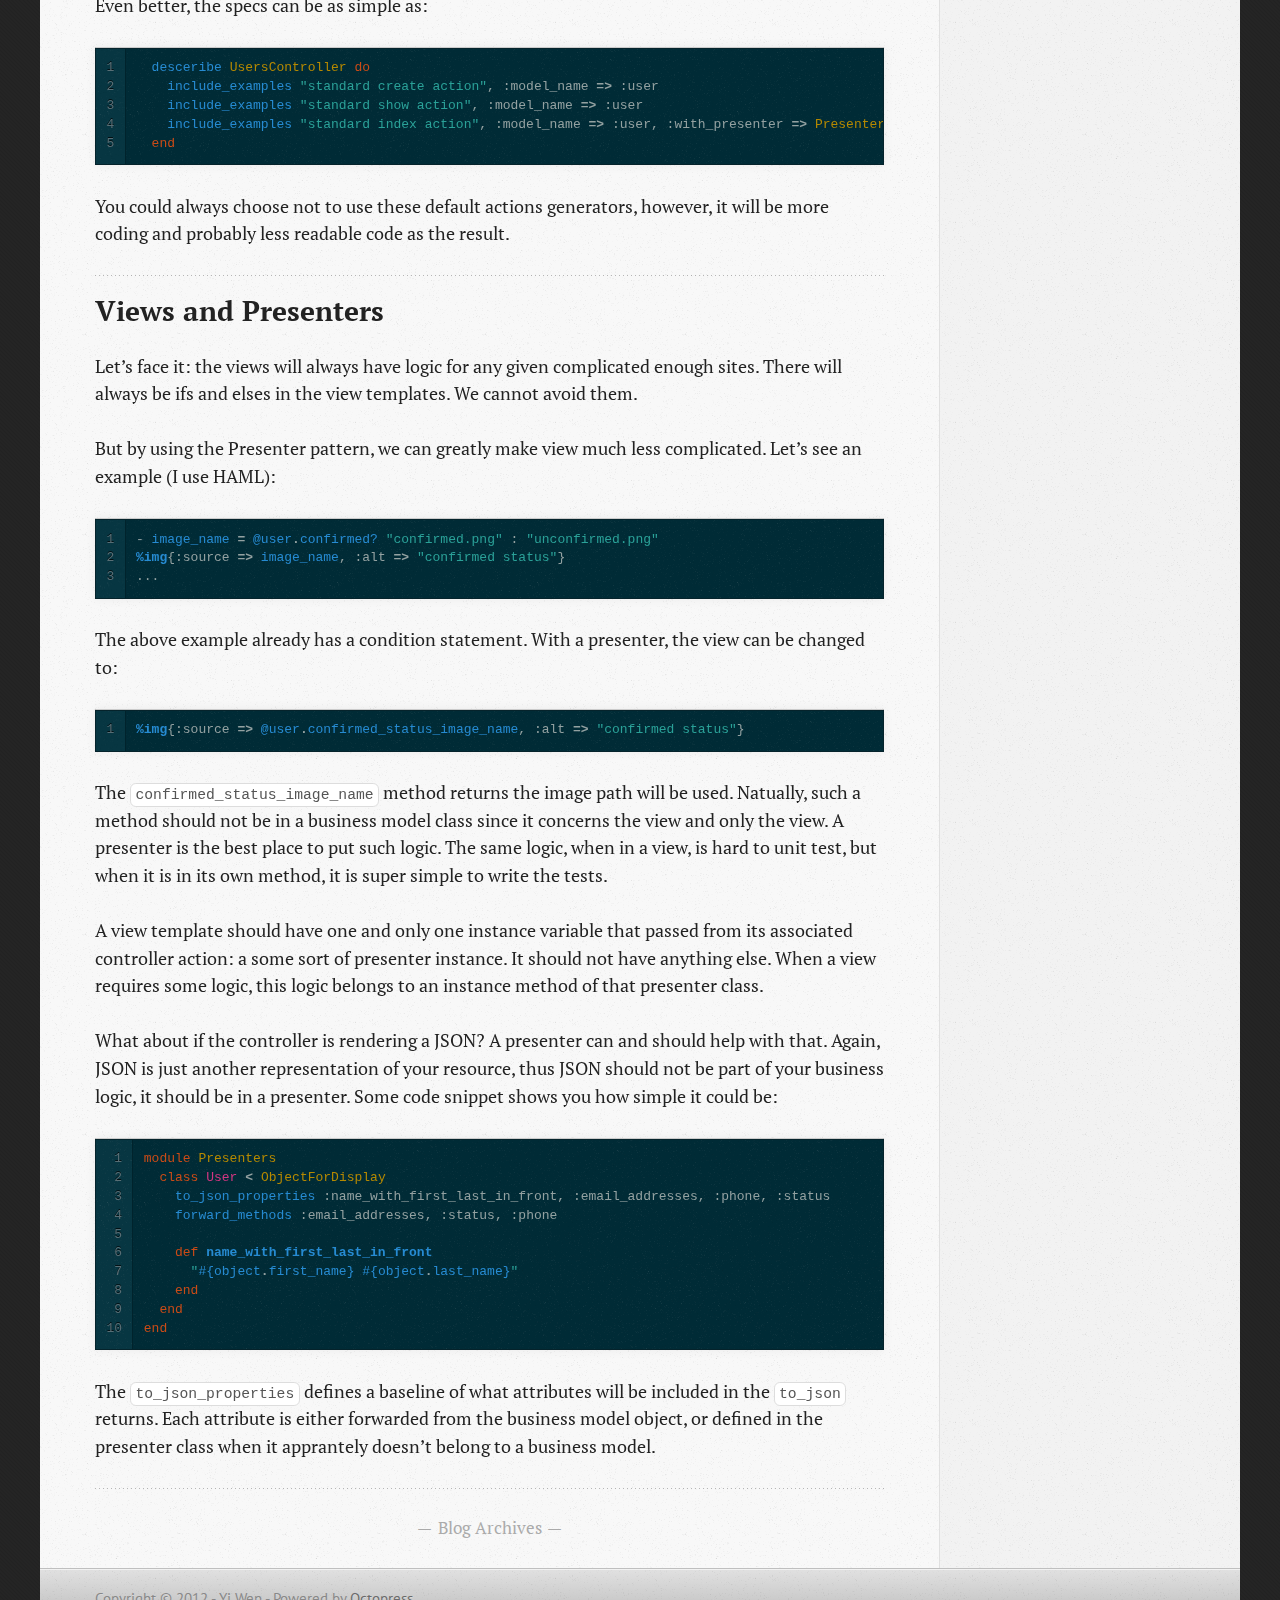
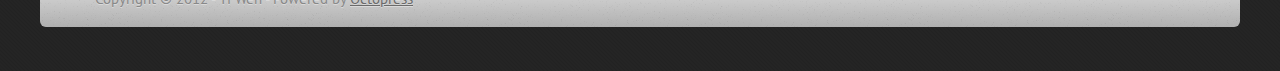
==== commit 8719e21a: "Site updated at 2012-04-19 03:25:24 UTC" ====
--- a/index.html
+++ b/index.html
@@ -9,8 +9,7 @@
   <meta name="author" content="Yi Wen">
 
   
-  <meta name="description" content="Unit Testing Unit Testing is the central piece of a project for two reasons: Tests direct how the production code is written.
-Tests assure any given &hellip;">
+  <meta name="description" content="Introduction I am surprised when I read this post because I am one of Martin Fowler fans and still is. But I have to disagree large part of Martin&# &hellip;">
   
 
   <!-- http://t.co/dKP3o1e -->
@@ -77,6 +76,180 @@
     <div id="content">
       <div class="blog-index">
   
+  
+  
+    <article>
+      
+  <header>
+    
+      <h1 class="entry-title"><a href="/blog/2012/04/18/100-percent-test-coverage-is-the-starting-point/">100% Test Coverage Is the Starting Point</a></h1>
+    
+    
+      <p class="meta">
+        
+
+
+
+
+
+
+
+
+  
+
+
+<time datetime="2012-04-18T21:18:00-05:00" pubdate data-updated="true">Apr 18<span>th</span>, 2012</time>
+        
+         | <a href="/blog/2012/04/18/100-percent-test-coverage-is-the-starting-point/#disqus_thread">Comments</a>
+        
+      </p>
+    
+  </header>
+
+
+  <div class="entry-content"><h2>Introduction</h2>
+
+<p>I am surprised when I read this <a href="http://martinfowler.com/bliki/TestCoverage.html">post</a> because I am one of Martin Fowler fans and still is. But I have to disagree large part of Martin&#8217;s view on this issue.</p>
+
+<p>First, the part that I agree with him is that test coverage should not be a goal, and a high number doesn&#8217;t mean much. But from this fact, I have my own conclusions.</p>
+
+<h2>What is ideal test coverage number</h2>
+
+<p>In short, 100% test coverage number is not a goal, it is a requirement, a starting point for doing good tests. Below 100% is unacceptable.</p>
+
+<p>Why? I will use some ruby code as my example</p>
+
+<figure class='code'><figcaption><span></span></figcaption><div class="highlight"><table><tr><td class="gutter"><pre class="line-numbers"><span class='line-number'>1</span>
+</pre></td><td class='code'><pre><code class='ruby'><span class='line'><span class="k">return</span> <span class="kp">true</span> <span class="k">if</span> <span class="n">condition?</span>
+</span></code></pre></td></tr></table></div></figure>
+
+
+<p>with one test in rspec:</p>
+
+<figure class='code'><figcaption><span></span></figcaption><div class="highlight"><table><tr><td class="gutter"><pre class="line-numbers"><span class='line-number'>1</span>
+<span class='line-number'>2</span>
+<span class='line-number'>3</span>
+<span class='line-number'>4</span>
+<span class='line-number'>5</span>
+<span class='line-number'>6</span>
+</pre></td><td class='code'><pre><code class='ruby'><span class='line'><span class="n">context</span> <span class="s2">&quot;when the condition is true&quot;</span> <span class="k">do</span>
+</span><span class='line'>  <span class="n">it</span> <span class="s2">&quot;returns true&quot;</span> <span class="k">do</span>
+</span><span class='line'>    <span class="n">subject</span><span class="o">.</span><span class="n">stub</span><span class="p">(</span><span class="ss">:condition?</span><span class="p">)</span><span class="o">.</span><span class="n">and_return</span> <span class="kp">true</span>
+</span><span class='line'>    <span class="n">subject</span><span class="o">.</span><span class="n">method</span><span class="o">.</span><span class="n">should</span> <span class="n">be_true</span>
+</span><span class='line'>  <span class="k">end</span>
+</span><span class='line'><span class="k">end</span>
+</span></code></pre></td></tr></table></div></figure>
+
+
+<p>When you run the test with coverage, the line has a 100% coverage number. But do you really test the method well? the answer is no because you also need to test when condition is <code>false</code>. So the &#8220;real&#8221; coverage here is actually like 50% roughly.</p>
+
+<p>Now think about it, when the test coverage tool tells you that you are 100% covered, it is probably lying, you don&#8217;t. What about Martin&#8217;s claims of &#8220;high coverage&#8221; like 90%? how poor that coverage is if 100% cverage is not that convicing?</p>
+
+<h2>Test every method?</h2>
+
+<p>Do I absoutely test every each single method? The answer is no. Here is an example:</p>
+
+<p>I love constructor injection pattern, so a lot of my code looks like this:</p>
+
+<figure class='code'><figcaption><span></span></figcaption><div class="highlight"><table><tr><td class="gutter"><pre class="line-numbers"><span class='line-number'>1</span>
+<span class='line-number'>2</span>
+<span class='line-number'>3</span>
+<span class='line-number'>4</span>
+<span class='line-number'>5</span>
+<span class='line-number'>6</span>
+<span class='line-number'>7</span>
+</pre></td><td class='code'><pre><code class='ruby'><span class='line'><span class="no">Class</span> <span class="n">A</span>
+</span><span class='line'>  <span class="kp">attr_reader</span> <span class="ss">:dep1</span><span class="p">,</span> <span class="ss">:dep2</span>
+</span><span class='line'>  <span class="kp">private</span> <span class="ss">:dep1</span><span class="p">,</span> <span class="ss">:dep2</span>
+</span><span class='line'>  <span class="k">def</span> <span class="nf">initialize</span><span class="p">(</span><span class="n">dep1</span><span class="p">,</span> <span class="n">dep2</span><span class="p">)</span>
+</span><span class='line'>    <span class="vi">@dep1</span><span class="p">,</span> <span class="vi">@dep2</span> <span class="o">=</span> <span class="n">dep1</span><span class="p">,</span> <span class="n">dep2</span>
+</span><span class='line'>  <span class="k">end</span>
+</span><span class='line'><span class="k">end</span>
+</span></code></pre></td></tr></table></div></figure>
+
+
+<p>How would I test this code in seperation? Basically I can&#8217;t, and I don&#8217;t. So if I write this code and commit, my test coverage will go below 100%. Is that OK? No, absolutely not OK. Then what do I do wrong?</p>
+
+<p>I have to step back and ask myself, why do I write this code? Do I really need it? The answer most likely is: yes I do. However, it is not useful on its own, I will need my dependencies in some of instance methds in that class. But I don&#8217;t need the dependencies until I actually work on the instance methods.</p>
+
+<p>So what I do wrong is the sequence of my actions. I should have had written one test that will present an intent, or a uasge of an instance of this class, and I start to impelment the method that does it. When I implement the method, I may find out that I have to add such a constructor (or not, for what it worth). At that time, I add this constructor and it is covered by an execution of the test against the instance method. My coverage number is still 100%.</p>
+
+<p>This example essentially is the principle of &#8220;Do not test private methods&#8221;.</p>
+
+<h2>validates_present_of</h2>
+
+<p>I would like to be off topic a little bit to discuss a view that some people hold: do not test your validations in Rails since you are tesing the framework.</p>
+
+<p>Well, the truth is, you are not testing framework. When you add one line into your class like</p>
+
+<figure class='code'><figcaption><span></span></figcaption><div class="highlight"><table><tr><td class="gutter"><pre class="line-numbers"><span class='line-number'>1</span>
+</pre></td><td class='code'><pre><code class='ruby'><span class='line'><span class="n">validates_present_of</span> <span class="ss">:name</span>
+</span></code></pre></td></tr></table></div></figure>
+
+
+<p>You add a business rule in it. The framework does not have this rule, it doesn&#8217;t know the <code>:name</code> is required in this model class. So you should be testing this line to make sure name is being required.</p>
+
+<p>Think of an exetreme situation: Given that you don&#8217;t test this line, some developer accidently deletes the line. No tests would fail and the fault code goes to production. Then next thing you know, you eitehr raises a bunch of 500 error when user doesn&#8217;t fill in the name, or worse, some users register successfully without a name. You then may not be able to charge his card because no name associates with it. Would you still think this line is framework concern at that point?</p>
+
+<p>If you write you test like this:</p>
+
+<figure class='code'><figcaption><span></span></figcaption><div class="highlight"><table><tr><td class="gutter"><pre class="line-numbers"><span class='line-number'>1</span>
+<span class='line-number'>2</span>
+<span class='line-number'>3</span>
+<span class='line-number'>4</span>
+<span class='line-number'>5</span>
+</pre></td><td class='code'><pre><code class='ruby'><span class='line'><span class="n">it</span> <span class="s2">&quot;is required&quot;</span> <span class="k">do</span>
+</span><span class='line'>  <span class="n">subject</span><span class="o">.</span><span class="n">name</span> <span class="o">=</span> <span class="kp">nil</span>
+</span><span class='line'>  <span class="n">subject</span><span class="o">.</span><span class="n">valid?</span>
+</span><span class='line'>  <span class="n">subject</span><span class="o">.</span><span class="n">errors</span><span class="o">[</span><span class="ss">:name</span><span class="o">].</span><span class="n">should</span> <span class="kp">include</span><span class="p">(</span><span class="s2">&quot;is required&quot;</span><span class="p">)</span>
+</span><span class='line'><span class="k">end</span>
+</span></code></pre></td></tr></table></div></figure>
+
+
+<p>Then you are testing the framework because the error message is generated by the framework, not by your code. So something like:</p>
+
+<figure class='code'><figcaption><span></span></figcaption><div class="highlight"><table><tr><td class="gutter"><pre class="line-numbers"><span class='line-number'>1</span>
+</pre></td><td class='code'><pre><code class='ruby'><span class='line'><span class="n">subject</span><span class="o">.</span><span class="n">should</span> <span class="n">have</span><span class="p">(</span><span class="mi">1</span><span class="p">)</span><span class="o">.</span><span class="n">error_on</span><span class="p">(</span><span class="ss">:name</span><span class="p">)</span>
+</span></code></pre></td></tr></table></div></figure>
+
+
+<p>is good.</p>
+
+<p>Some would argue it is so painful to write like 5 lines of code for each attribute being validated. Very true, but how about this in your test:</p>
+
+<figure class='code'><figcaption><span></span></figcaption><div class="highlight"><table><tr><td class="gutter"><pre class="line-numbers"><span class='line-number'>1</span>
+</pre></td><td class='code'><pre><code class='ruby'><span class='line'><span class="n">it_requires_attributes</span> <span class="ss">:name</span><span class="p">,</span> <span class="ss">:email</span>
+</span></code></pre></td></tr></table></div></figure>
+
+
+<p>This looks easy, right? All you have to do is to add a macro behind the scene to exapand into some good tests. I am not advocating this macro itself, I am just saying there are a lot of ways to make your tests DRY.</p>
+
+<h2>In team environments</h2>
+
+<p>It is very difficult to configure a CI environment with less than 100% test coverage. The problem is this: Say your manager demands a 86% test coverage. Then one could just wait for another teammate commits and increase the test coverage to 86.1%, then he commits without test, drop the test coverage back to 86%. Mission accomplished.</p>
+
+<p>So the only way that makes sense is to ensure to increase or maintain the test coverage with every commits (or every merge back to the main line if you use git). To do so, a lot of job must be done on the CI servers side to be able to:</p>
+
+<ul>
+<li>Know the current thershold</li>
+<li>Increase the thershold automatically when the test coverage goes up</li>
+<li>Break the build when the test coverage is below the thershold</li>
+</ul>
+
+
+<p>With a 100% code coverage, this is so much simpler, each commit either has 100% coverage, or it doesn&#8217;t. The CI servers just need to fail those who don&#8217;t.</p>
+
+<h2>Summary</h2>
+
+<p>I understand Martin&#8217;s position completely. He is addressing the problem where the test coverage number becomes only a goal, a symbol, not the real effort. But it doesn&#8217;t mean a CI server should not measure the test coverage. In my own practice, when we have this number and when people do realize how bad it is, we ted to do a better job, pay more attention to the code we write. It is a very useful tool for a team in learning.</p>
+
+<p>When a team becomes better, the build will not break because of the test coverage, then it doesn&#8217;t really matter if the CI server keeps measureing it. It will give people confidence, validate what they have been doing. Thus a good ending.</p>
+</div>
+  
+  
+
+
+    </article>
   
   
     <article>
@@ -709,6 +882,10 @@
   <ul id="recent_posts">
     
       <li class="post">
+        <a href="/blog/2012/04/18/100-percent-test-coverage-is-the-starting-point/">100% test coverage is the starting point</a>
+      </li>
+    
+      <li class="post">
         <a href="/blog/2012/04/05/coding-standard-part-3/">My coding standard for Rails projects (part 3)</a>
       </li>
     
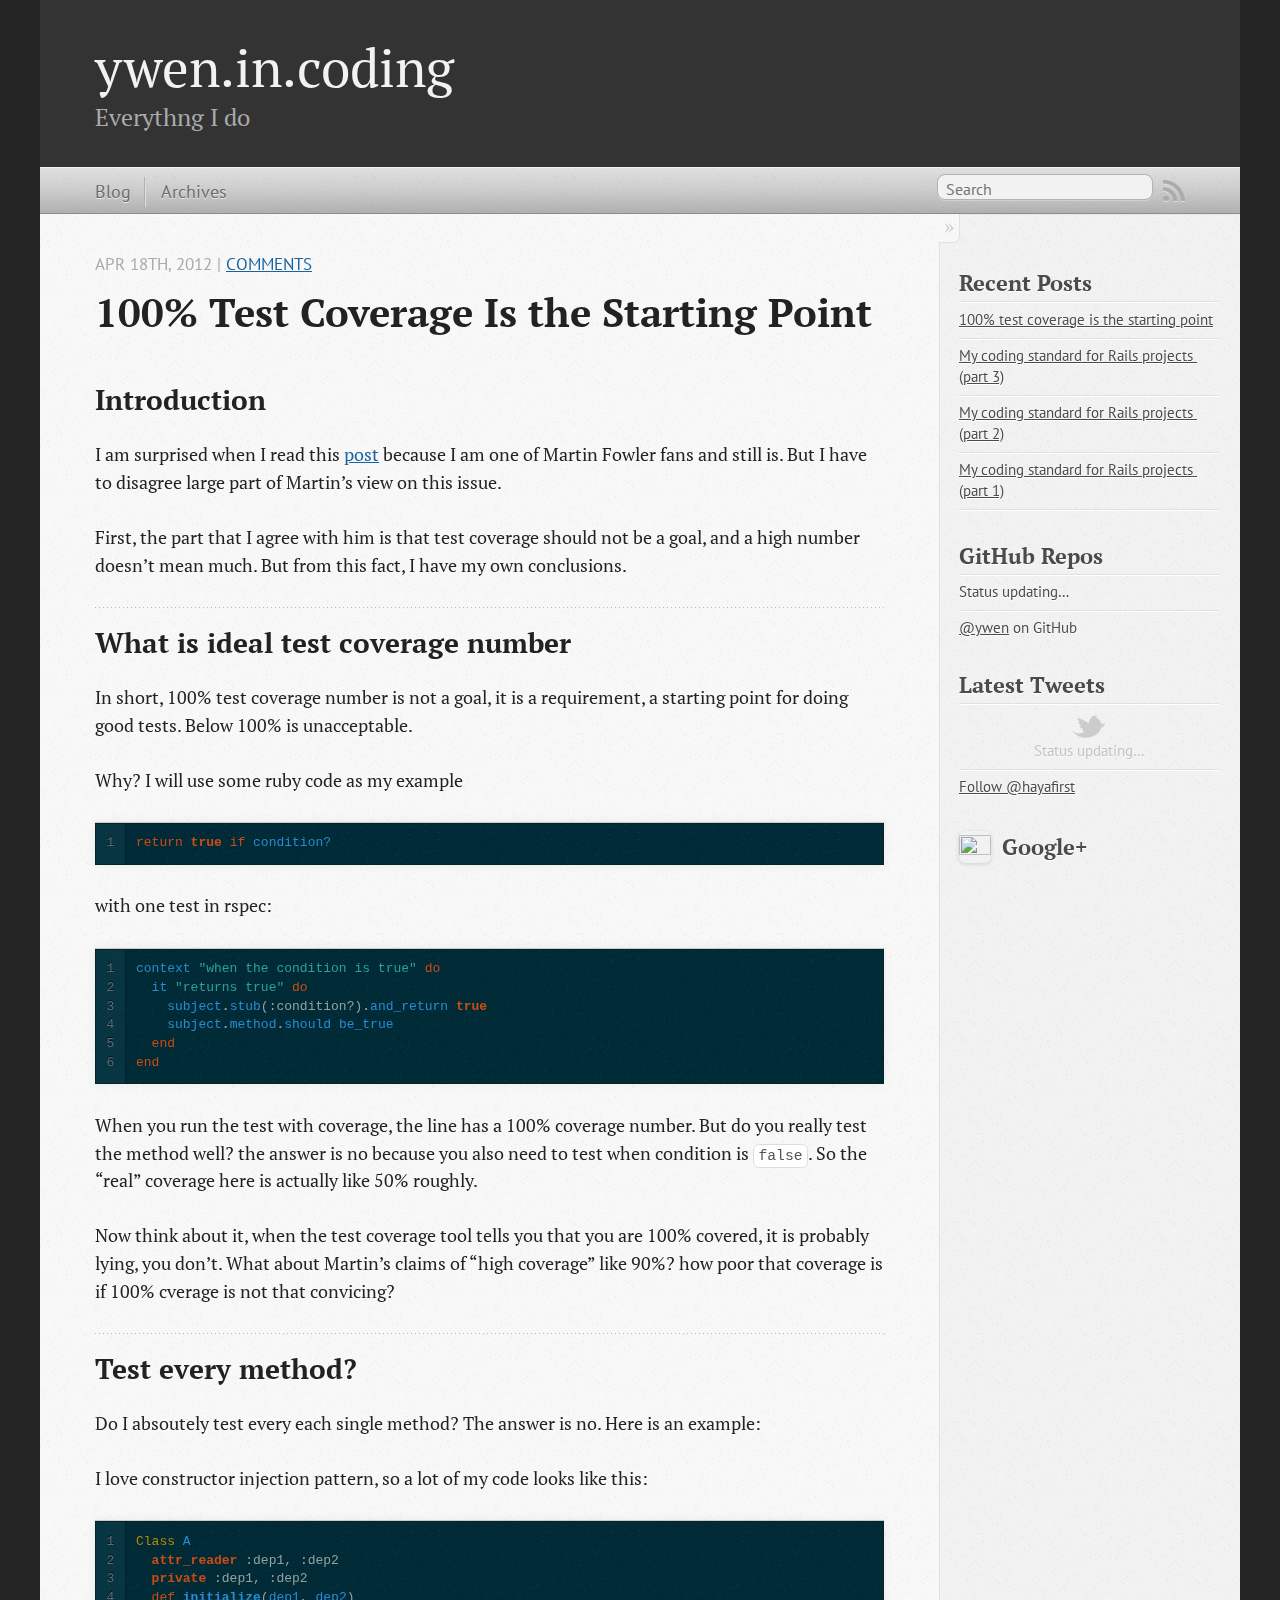
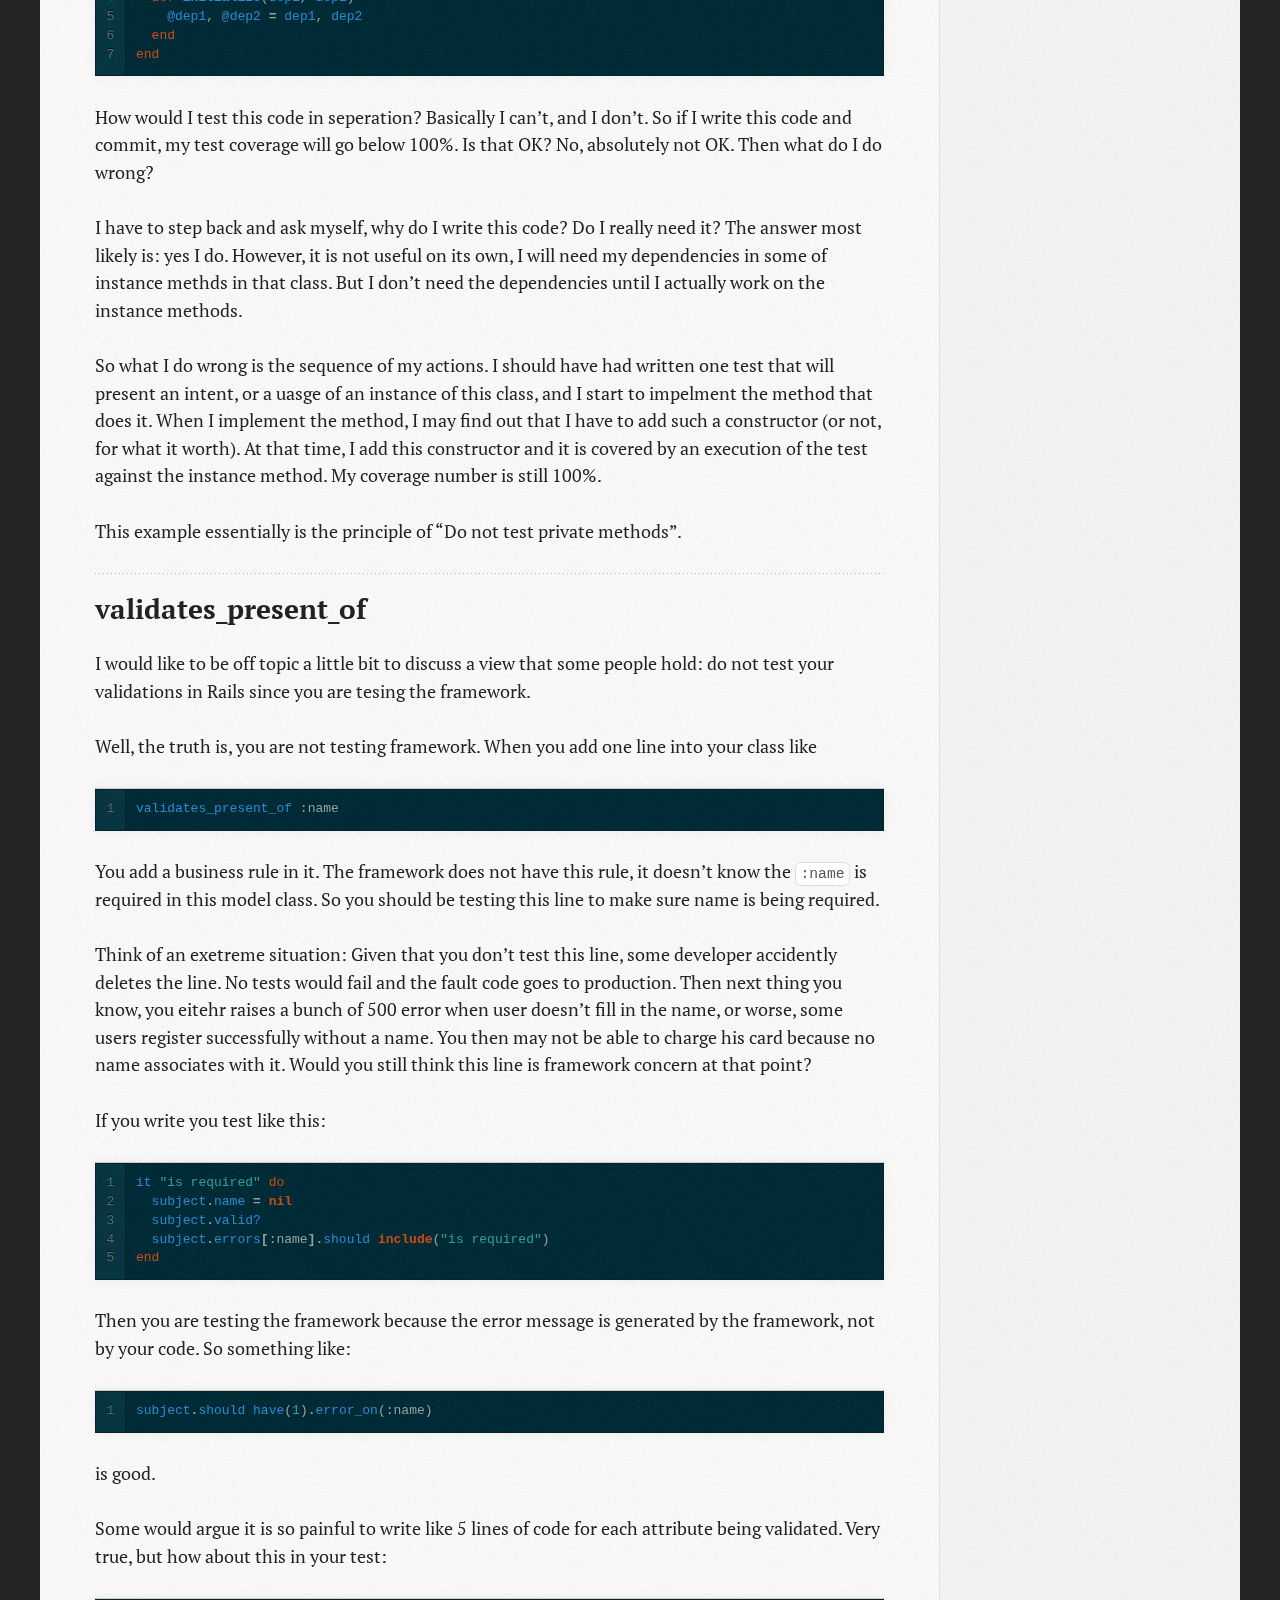
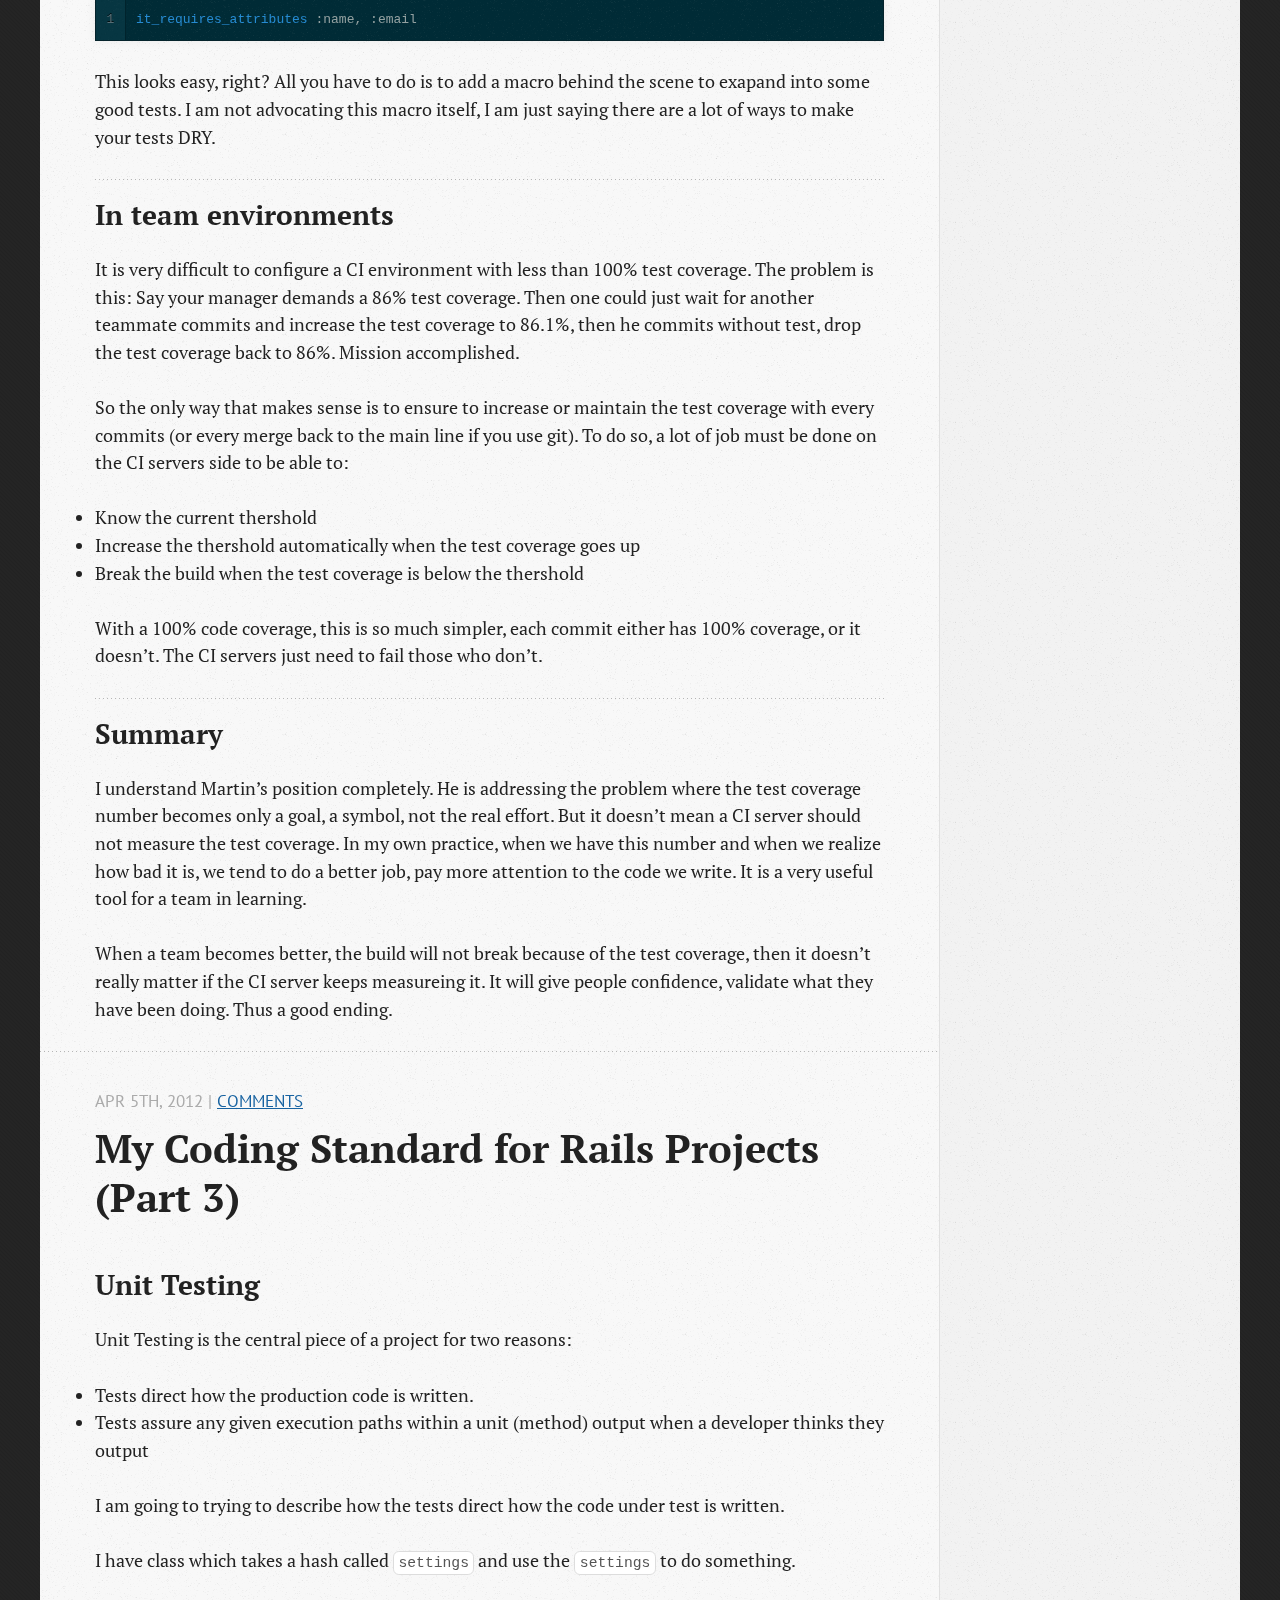
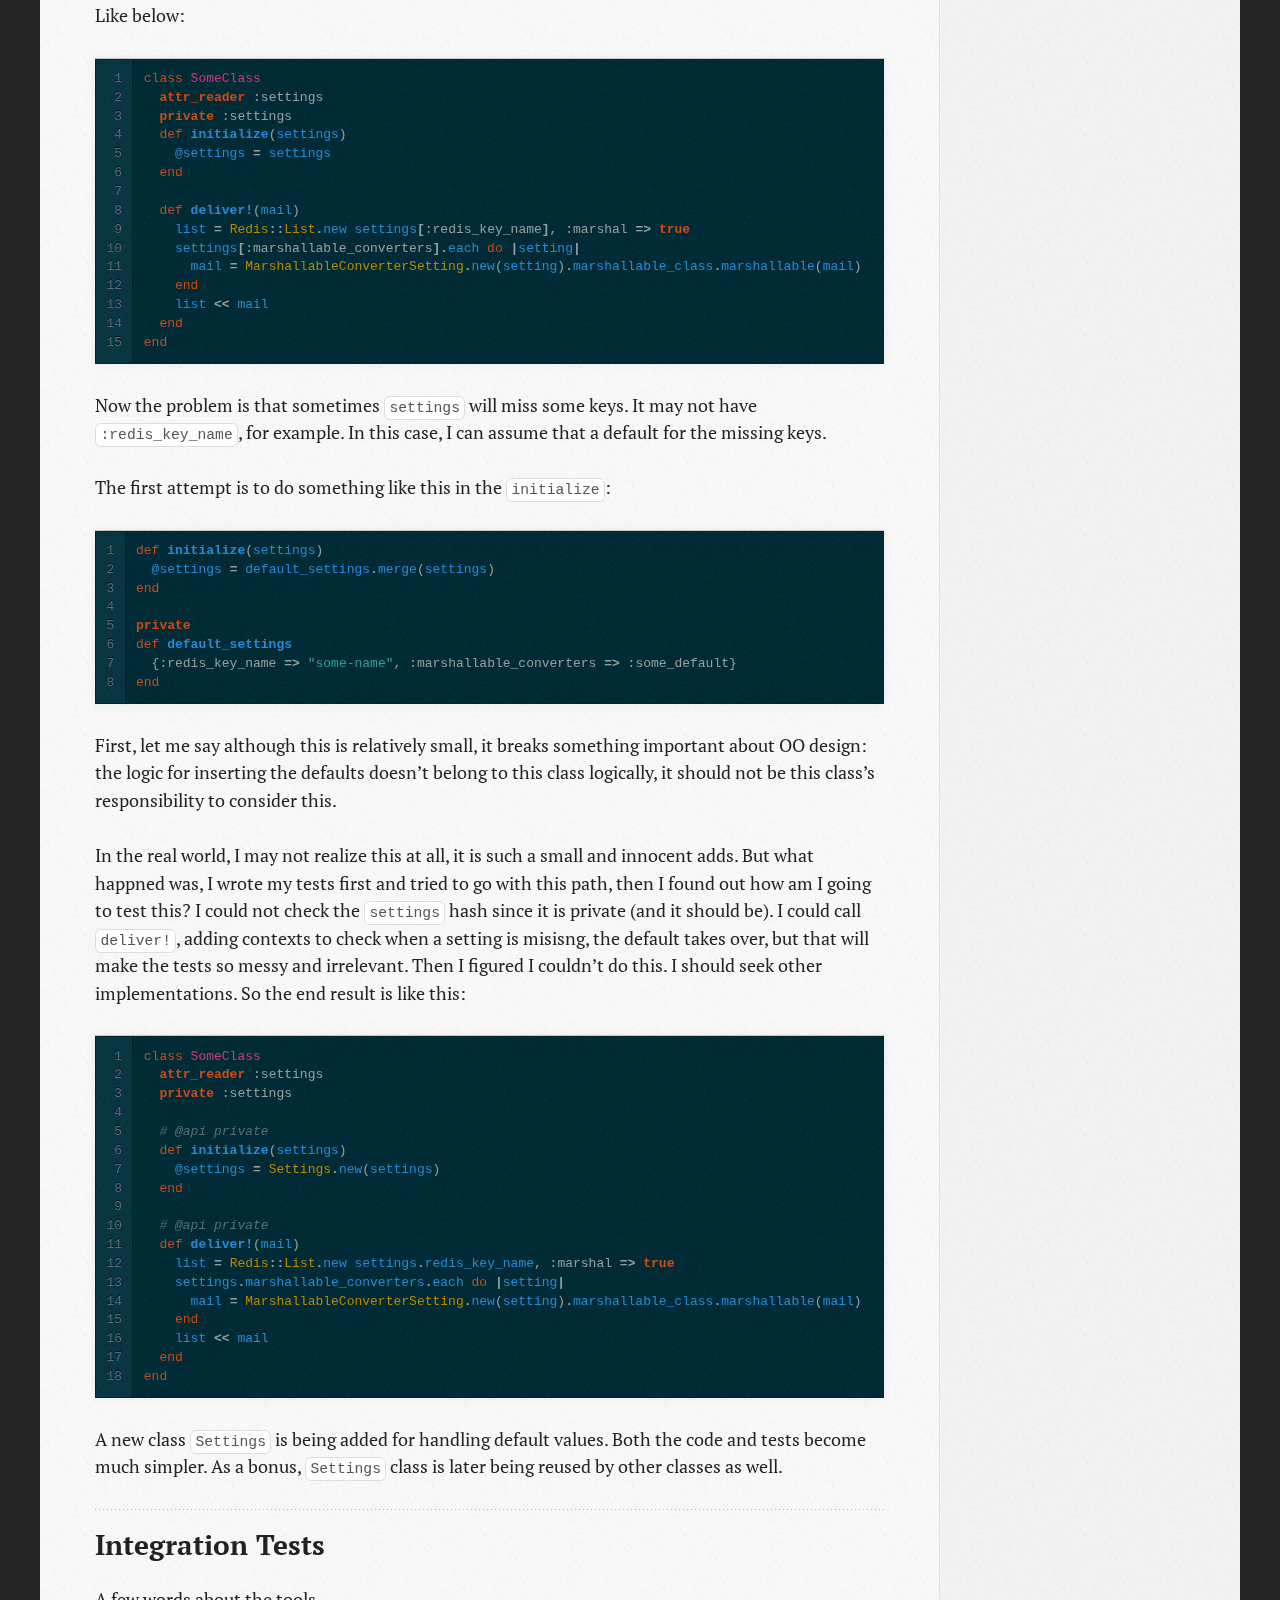
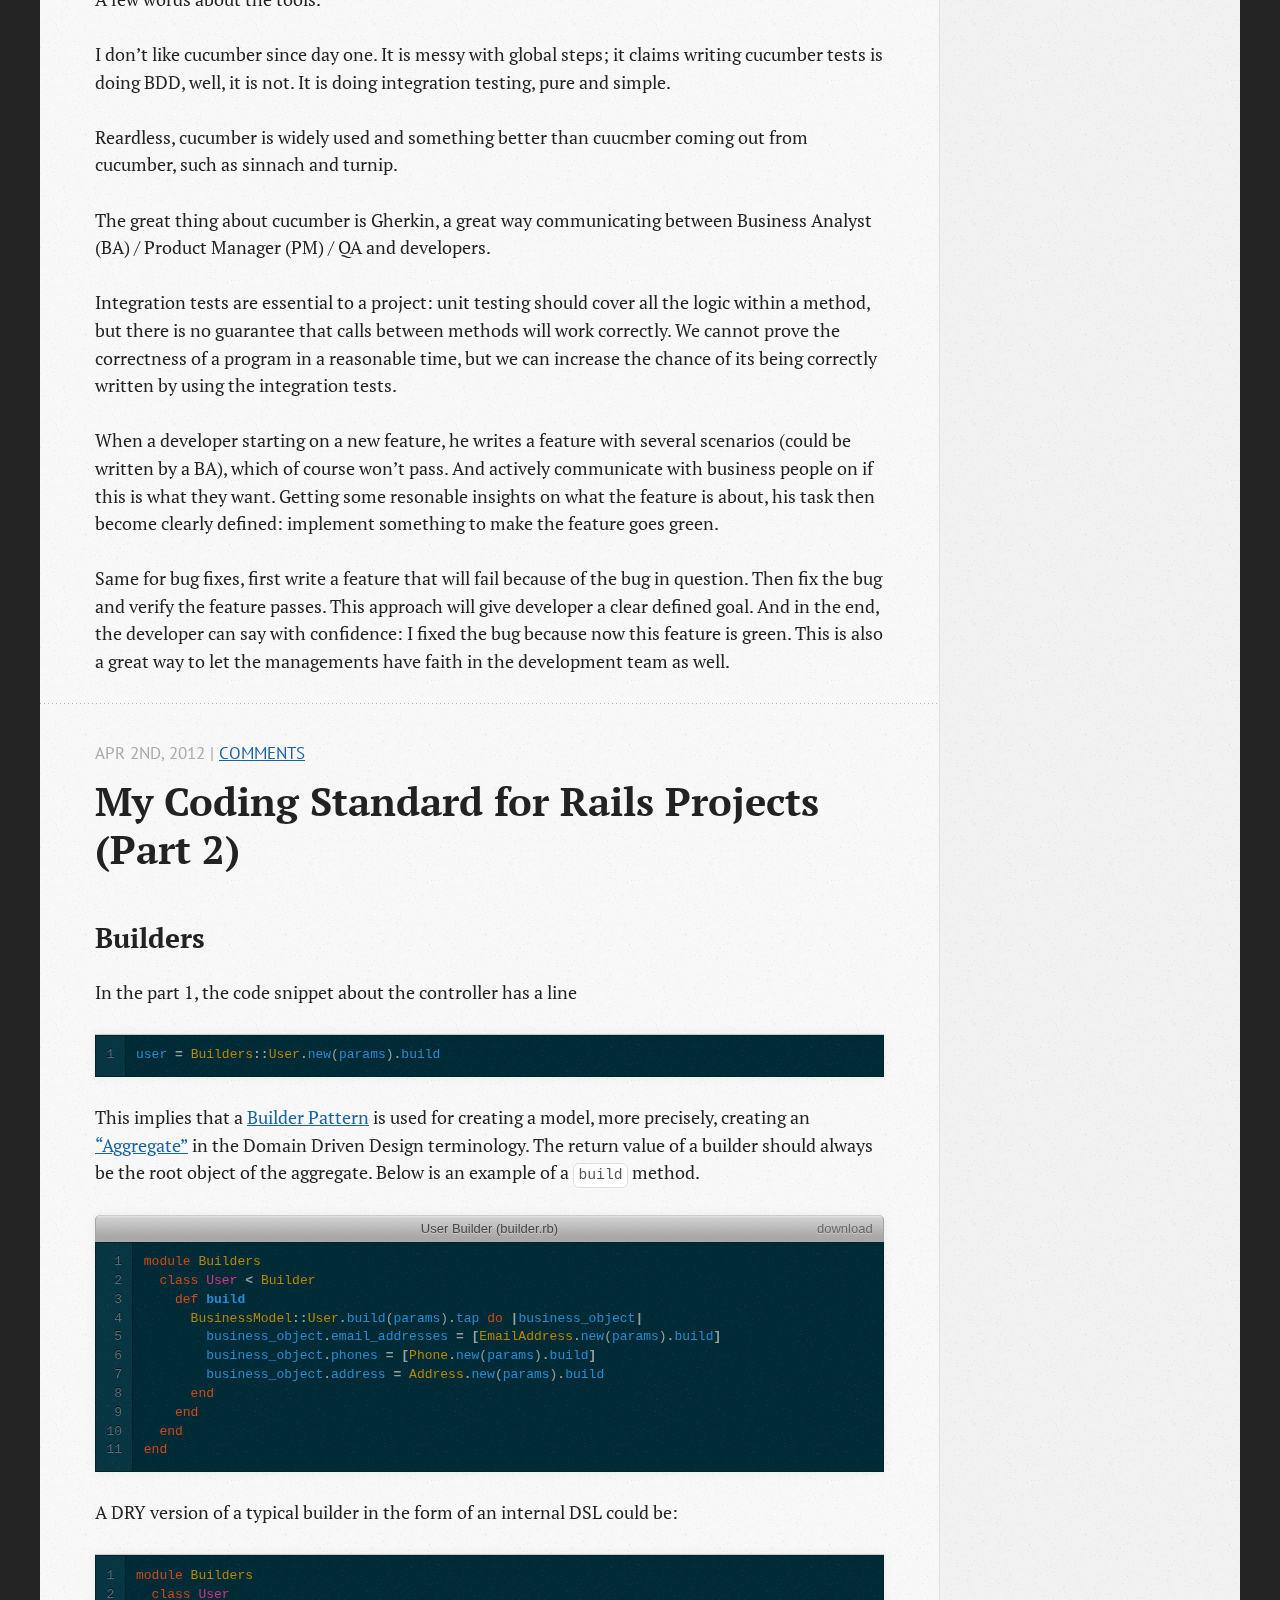
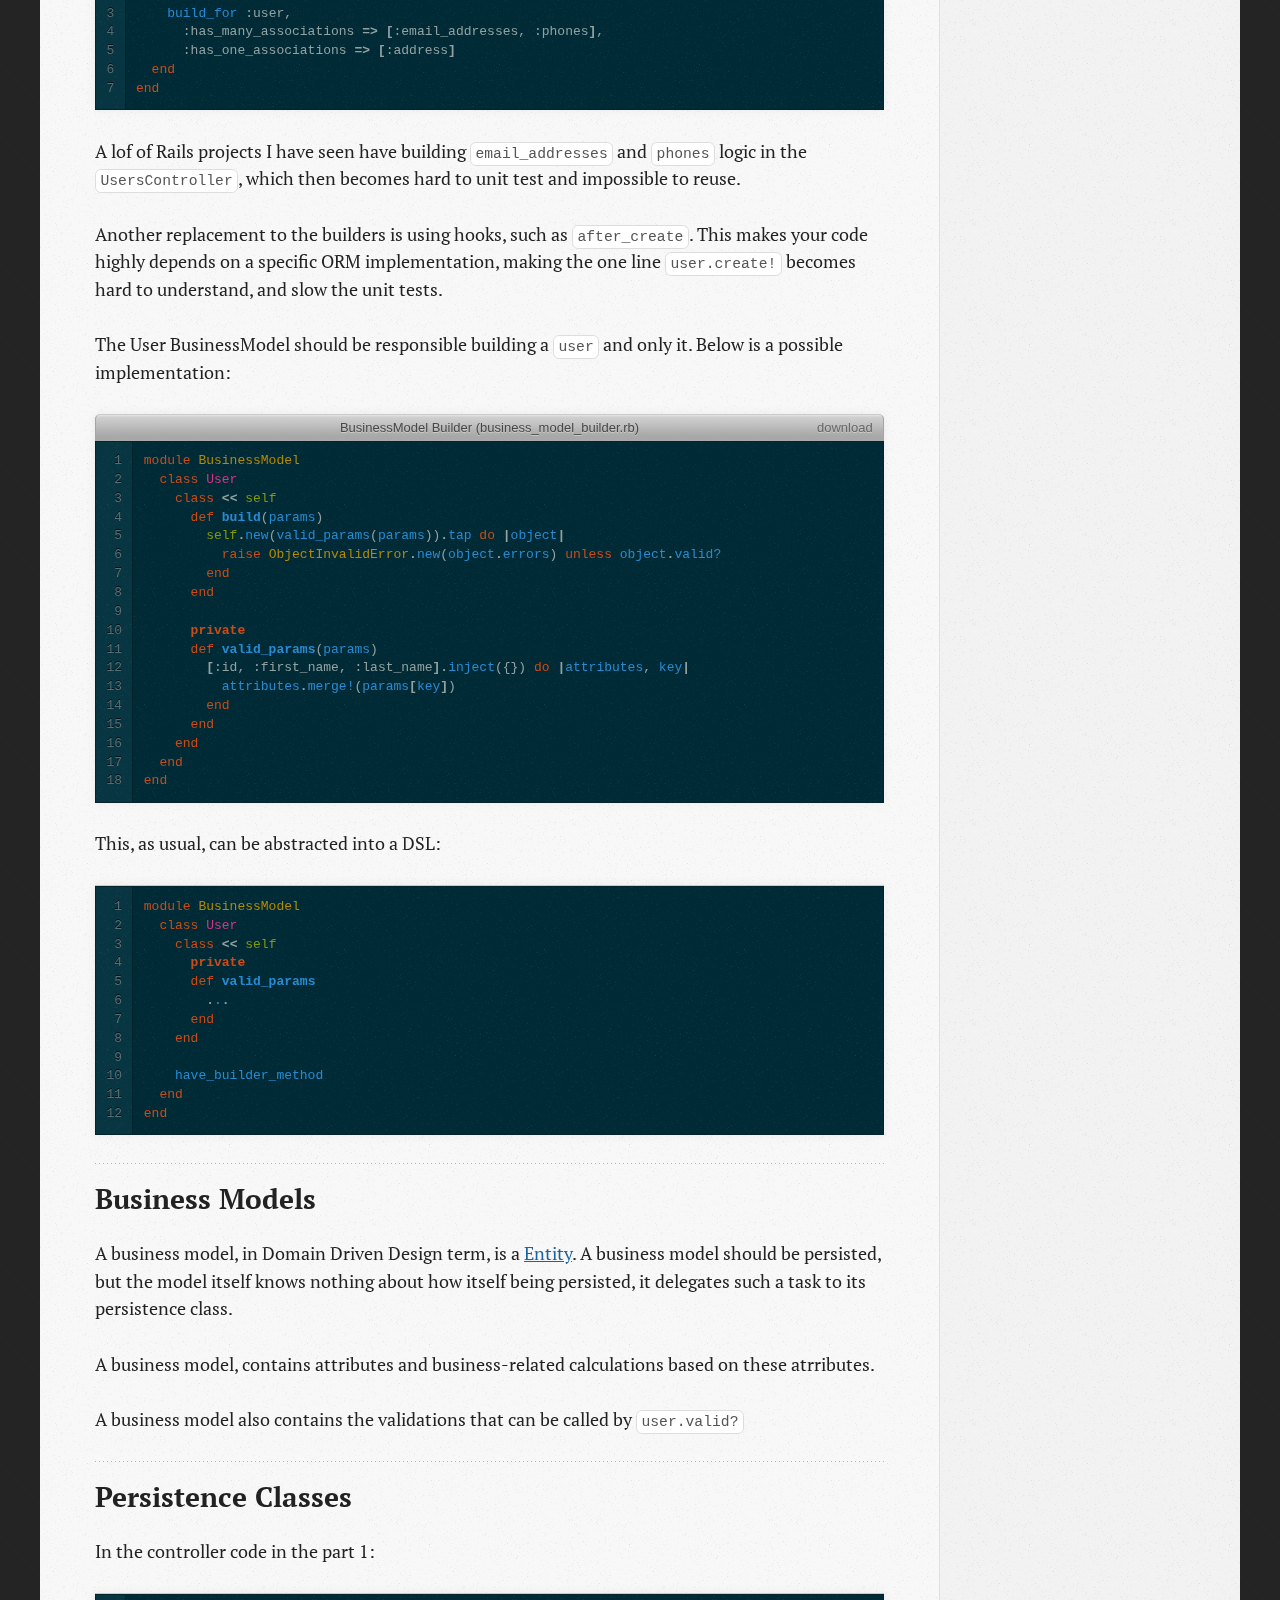
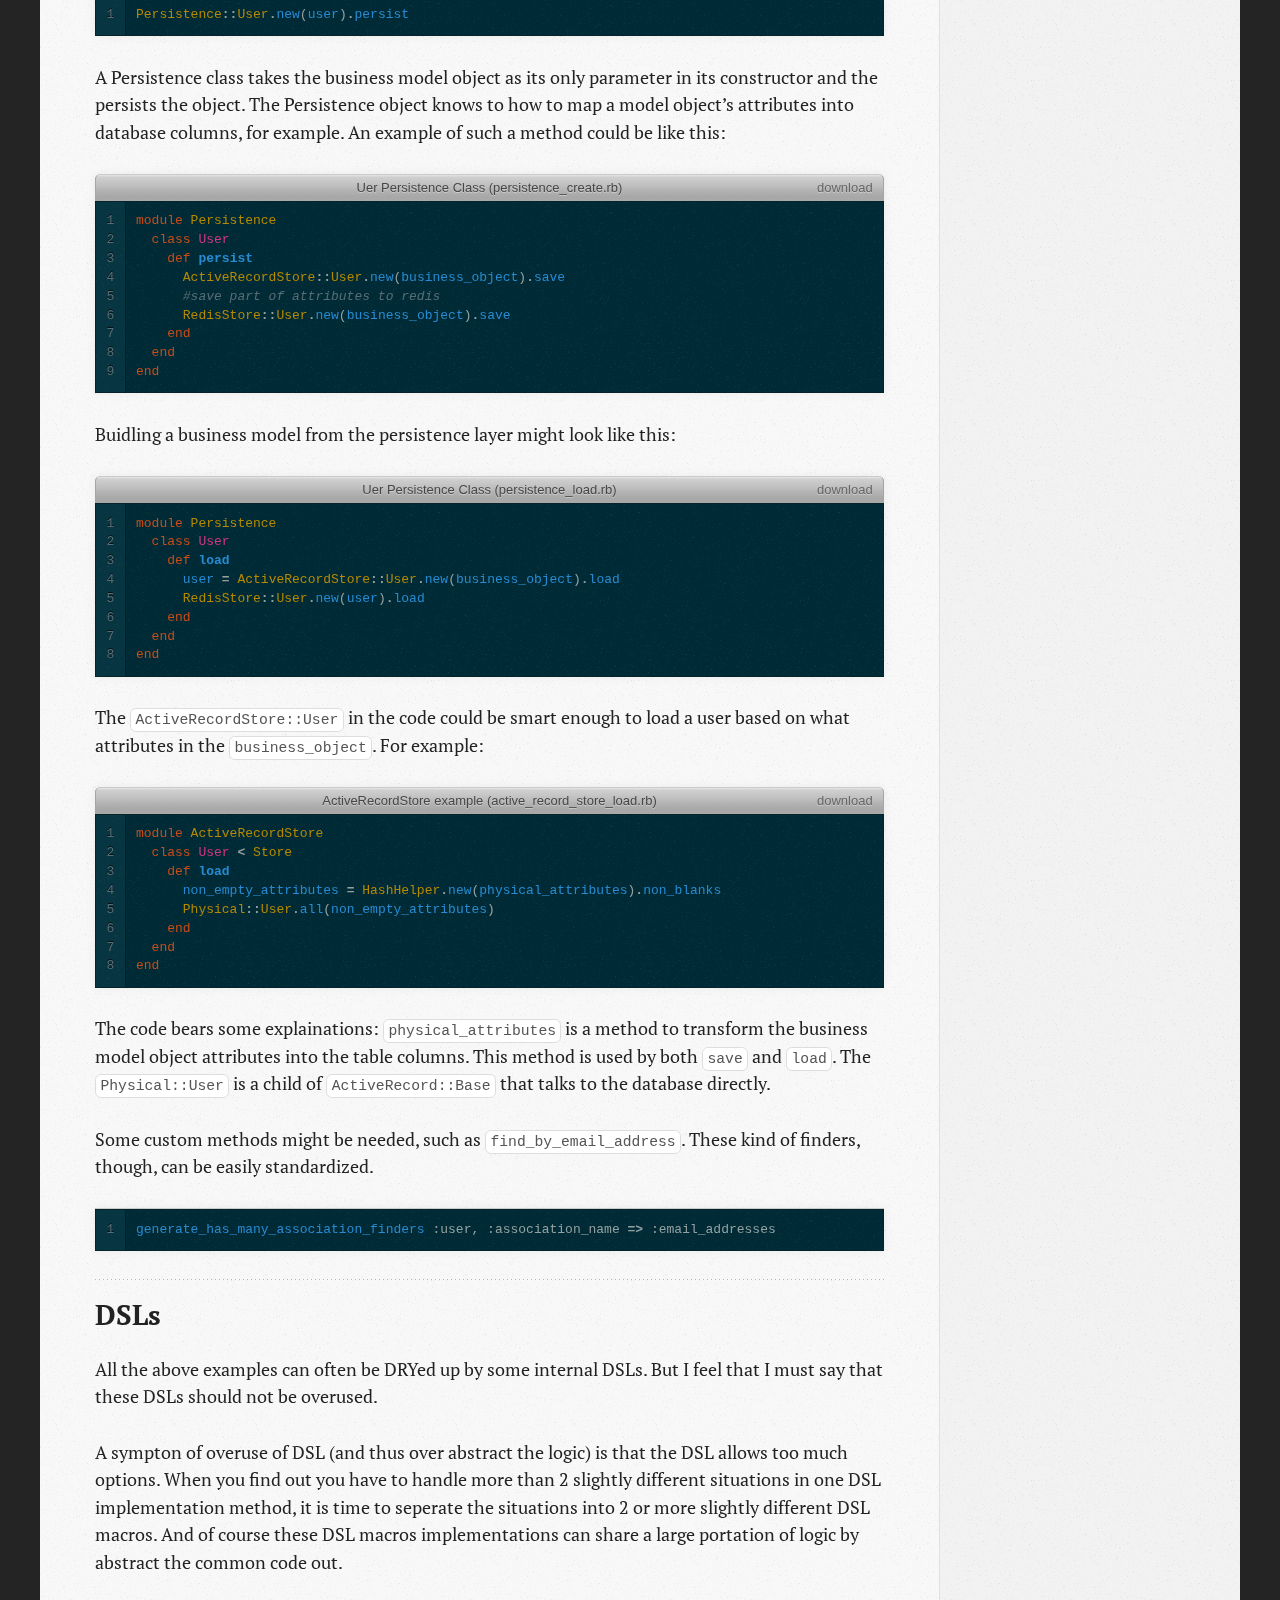
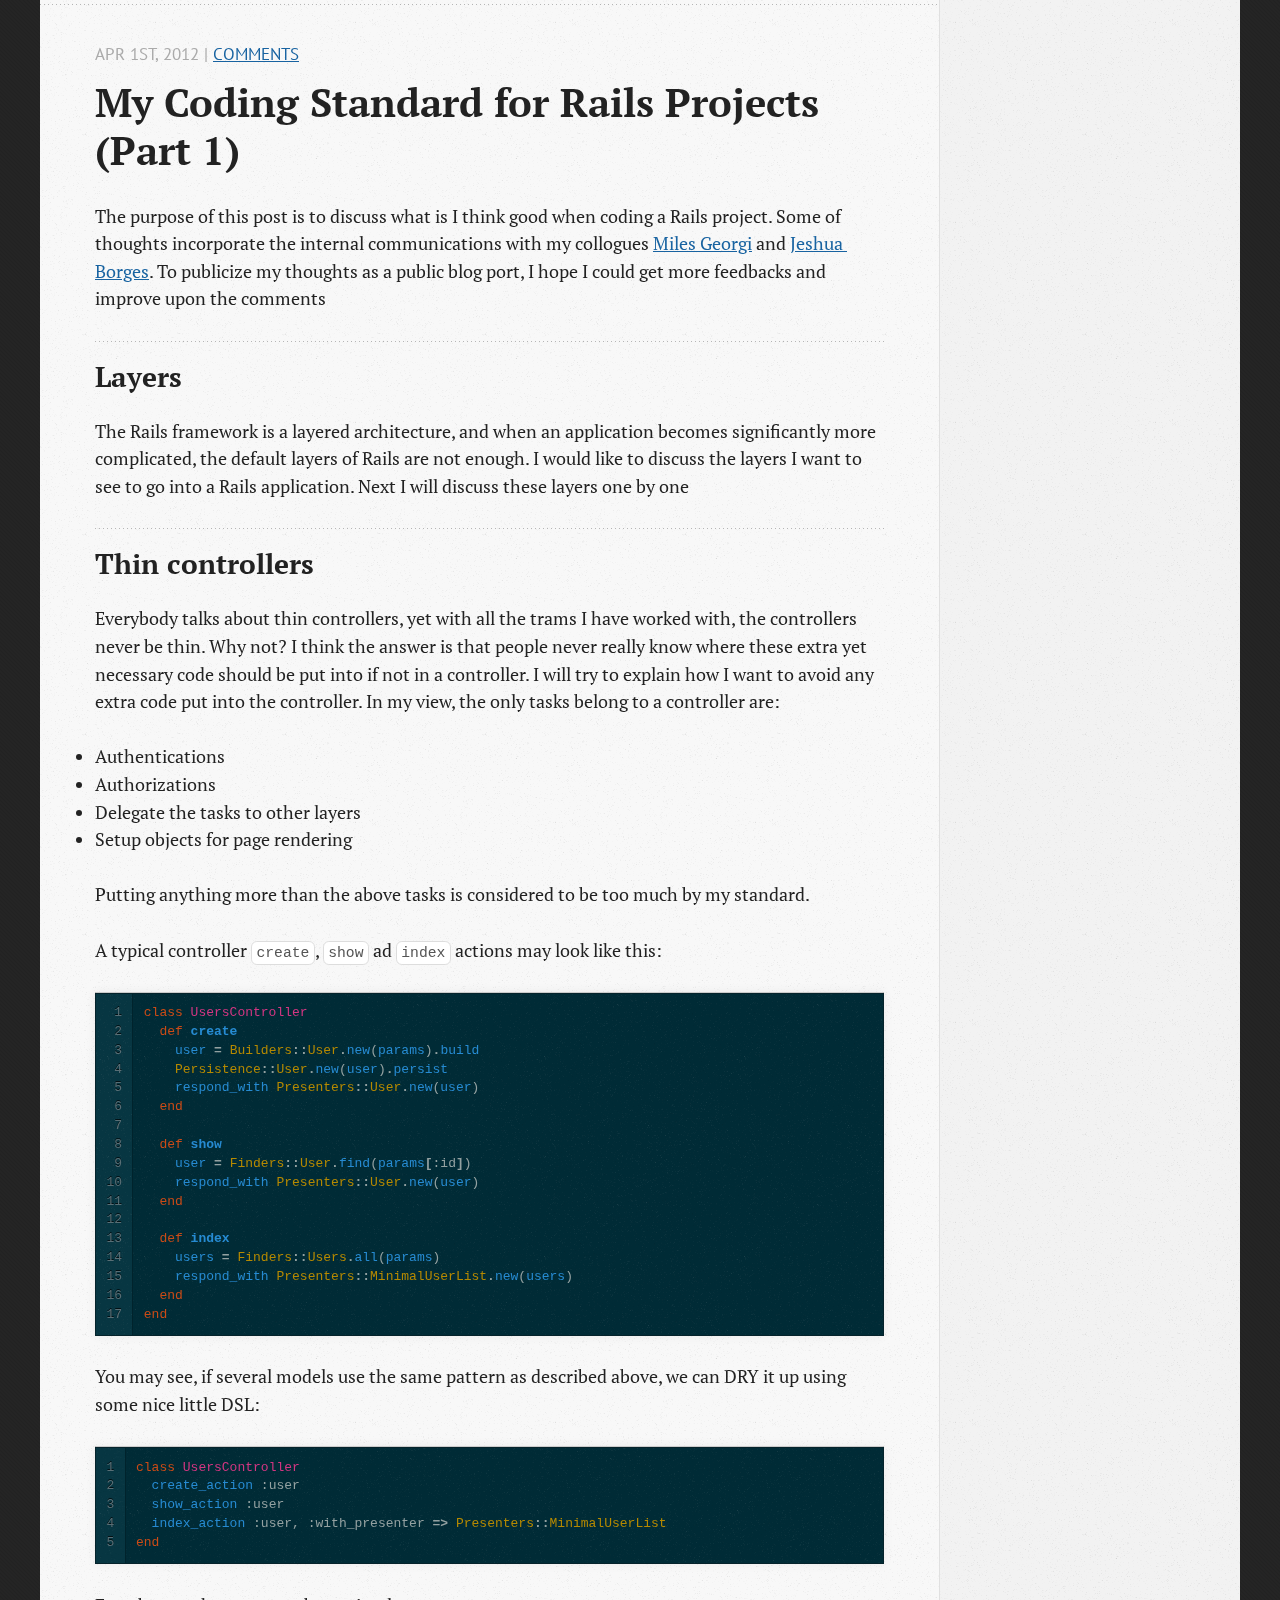
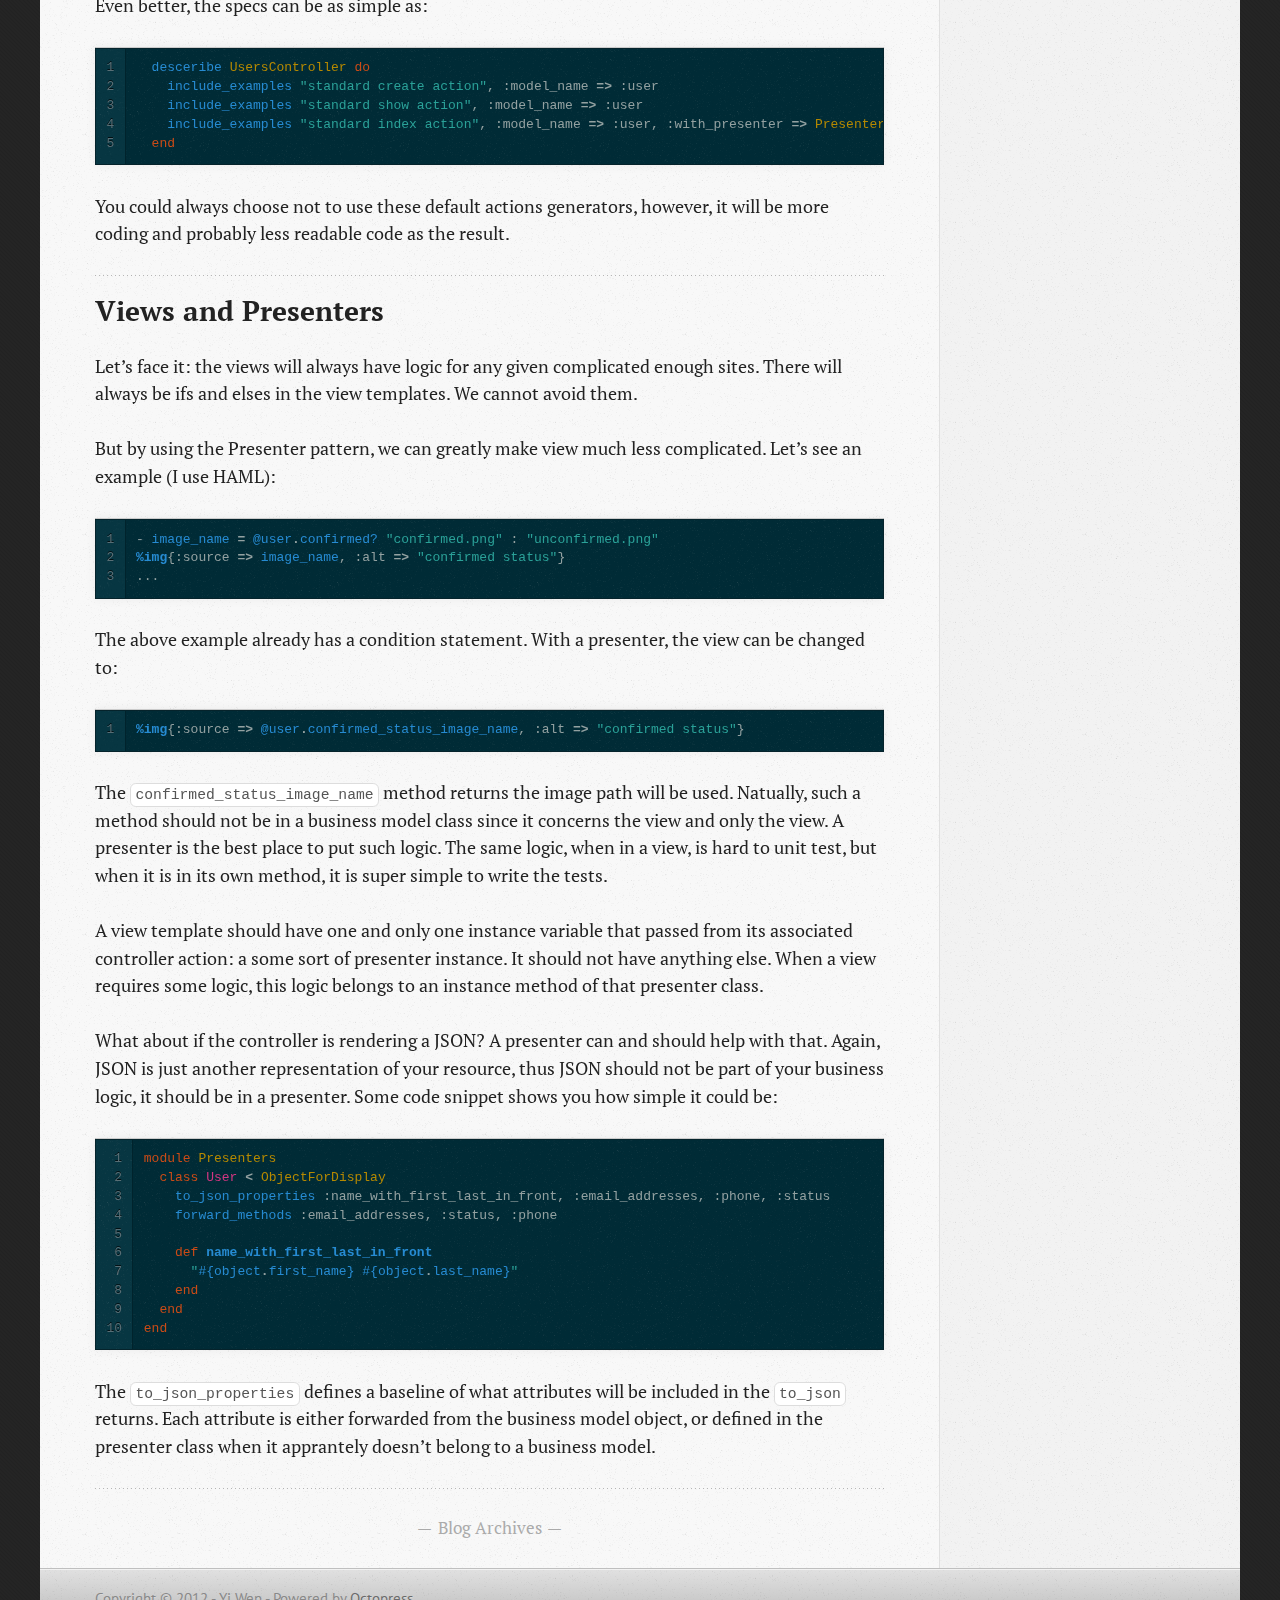
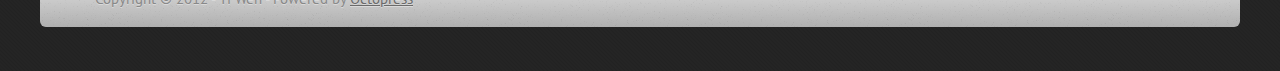
==== commit b5afb416: "Site updated at 2012-04-19 03:32:02 UTC" ====
--- a/index.html
+++ b/index.html
@@ -241,7 +241,7 @@
 
 <h2>Summary</h2>
 
-<p>I understand Martin&#8217;s position completely. He is addressing the problem where the test coverage number becomes only a goal, a symbol, not the real effort. But it doesn&#8217;t mean a CI server should not measure the test coverage. In my own practice, when we have this number and when people do realize how bad it is, we ted to do a better job, pay more attention to the code we write. It is a very useful tool for a team in learning.</p>
+<p>I understand Martin&#8217;s position completely. He is addressing the problem where the test coverage number becomes only a goal, a symbol, not the real effort. But it doesn&#8217;t mean a CI server should not measure the test coverage. In my own practice, when we have this number and when we realize how bad it is, we tend to do a better job, pay more attention to the code we write. It is a very useful tool for a team in learning.</p>
 
 <p>When a team becomes better, the build will not break because of the test coverage, then it doesn&#8217;t really matter if the CI server keeps measureing it. It will give people confidence, validate what they have been doing. Thus a good ending.</p>
 </div>
